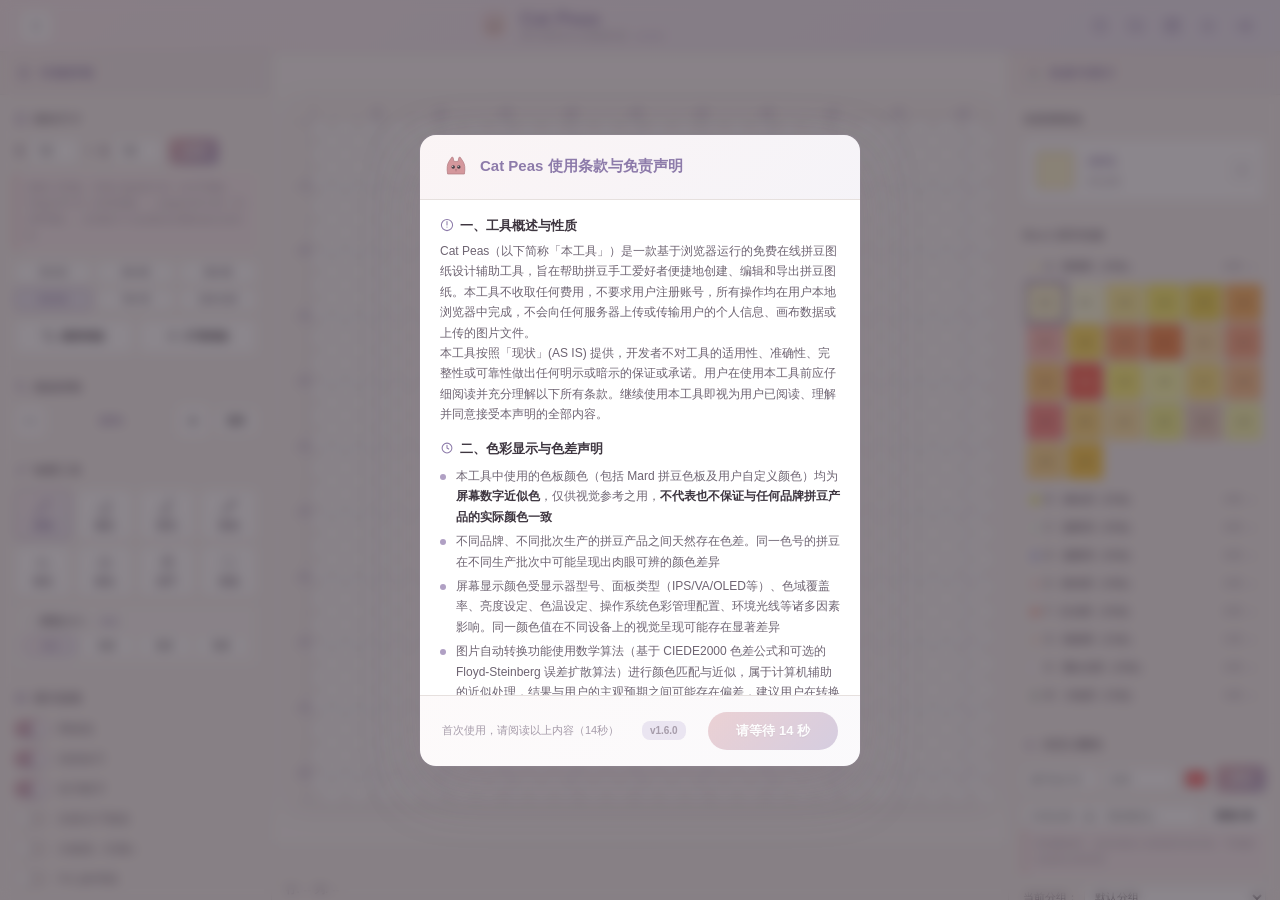
==== editor.html @ daa0eeca "Cat Peas" ====
<!DOCTYPE html>
<html lang="zh-CN">
<head>
    <meta charset="UTF-8">
    <meta name="viewport" content="width=device-width, initial-scale=1.0">
    <title>Cat Peas · 拼豆图纸生成编辑器</title>
    <link rel="icon" type="image/svg+xml" href="favicon.svg">
    <link rel="stylesheet" href="style.css">
</head>
<body>
    <header class="header">
        <a href="index.html" class="editor-home-btn" title="返回主页">
            <svg viewBox="0 0 20 20" width="16" height="16"><path d="M13 4l-6 6 6 6" stroke="currentColor" stroke-width="2" fill="none" stroke-linecap="round" stroke-linejoin="round"/></svg>
        </a>
        <div class="logo">
            <svg class="logo-cat" viewBox="0 0 40 40" width="34" height="34">
                <defs>
                    <radialGradient id="logoFace" cx="48%" cy="42%" r="50%">
                        <stop offset="0%" stop-color="#fff5f0"/>
                        <stop offset="100%" stop-color="#f0d0c8"/>
                    </radialGradient>
                    <radialGradient id="logoEar" cx="50%" cy="30%" r="60%">
                        <stop offset="0%" stop-color="#f5d0cc"/>
                        <stop offset="100%" stop-color="#d4979c"/>
                    </radialGradient>
                </defs>
                <!-- 左耳 -->
                <path d="M10 18 Q8 10 12 6 L14.5 3 Q15.5 2 16 3.5 L16.5 8 Q14 13 12 17 Z" fill="url(#logoEar)"/>
                <path d="M11.5 16 Q10 10.5 13 7.5 L14.5 5.5 Q15 5 15.2 6 L15.5 9 Q14 12.5 12.5 15.5 Z" fill="#f0a8a8" opacity="0.7"/>
                <!-- 右耳 -->
                <path d="M30 18 Q32 10 28 6 L25.5 3 Q24.5 2 24 3.5 L23.5 8 Q26 13 28 17 Z" fill="url(#logoEar)"/>
                <path d="M28.5 16 Q30 10.5 27 7.5 L25.5 5.5 Q25 5 24.8 6 L24.5 9 Q26 12.5 27.5 15.5 Z" fill="#f0a8a8" opacity="0.7"/>
                <!-- 头 -->
                <ellipse cx="20" cy="22" rx="12.5" ry="11.5" fill="url(#logoFace)" stroke="#e8c0b8" stroke-width="0.5"/>
                <!-- 左眼 -->
                <ellipse cx="16" cy="21" rx="2.2" ry="2.4" fill="#3a3040"/>
                <circle cx="15.2" cy="19.8" r="0.8" fill="#fff" opacity="0.85"/>
                <circle cx="17" cy="21.8" r="0.4" fill="#fff" opacity="0.4"/>
                <!-- 右眼 -->
                <ellipse cx="24" cy="21" rx="2.2" ry="2.4" fill="#3a3040"/>
                <circle cx="23.2" cy="19.8" r="0.8" fill="#fff" opacity="0.85"/>
                <circle cx="25" cy="21.8" r="0.4" fill="#fff" opacity="0.4"/>
                <!-- 鼻子 -->
                <ellipse cx="20" cy="24.5" rx="1.2" ry="0.8" fill="#c07078"/>
                <ellipse cx="19.7" cy="24.2" rx="0.4" ry="0.25" fill="#fff" opacity="0.35"/>
                <!-- 嘴 -->
                <path d="M18.2 25.5 Q20 27.5 21.8 25.5" stroke="#c07880" stroke-width="0.7" fill="none" stroke-linecap="round"/>
                <line x1="20" y1="24.5" x2="20" y2="25.8" stroke="#c07880" stroke-width="0.5" stroke-linecap="round"/>
                <!-- 腮红 -->
                <circle cx="13" cy="24.5" r="2.2" fill="#f0a0a0" opacity="0.3"/>
                <circle cx="27" cy="24.5" r="2.2" fill="#f0a0a0" opacity="0.3"/>
                <!-- 胡须 -->
                <line x1="11" y1="22.5" x2="5" y2="21" stroke="#d4b0b0" stroke-width="0.5" opacity="0.5" stroke-linecap="round"/>
                <line x1="11" y1="24.5" x2="5" y2="25.5" stroke="#d4b0b0" stroke-width="0.5" opacity="0.5" stroke-linecap="round"/>
                <line x1="29" y1="22.5" x2="35" y2="21" stroke="#d4b0b0" stroke-width="0.5" opacity="0.5" stroke-linecap="round"/>
                <line x1="29" y1="24.5" x2="35" y2="25.5" stroke="#d4b0b0" stroke-width="0.5" opacity="0.5" stroke-linecap="round"/>
                <!-- 小豆子装饰 -->
                <circle cx="14" cy="12" r="1.8" fill="#FFB7E7" opacity="0.8"/>
                <circle cx="20" cy="10" r="2" fill="#A0E2FB" opacity="0.8"/>
                <circle cx="26" cy="12" r="1.8" fill="#CAEB7B" opacity="0.8"/>
            </svg>
            <div class="logo-text-wrap">
                <span class="logo-text">Cat Peas</span>
                <span class="logo-sub">拼豆图纸生成编辑器 <span class="logo-version" id="logoVersion"></span></span>
            </div>
        </div>
        <div class="header-actions">
            <button class="theme-toggle-btn" id="helpBtn" title="使用说明与免责声明">
                <svg viewBox="0 0 24 24" width="18" height="18">
                    <circle cx="12" cy="12" r="9" stroke="currentColor" stroke-width="1.5" fill="none"/>
                    <path d="M9.5 9.5a2.5 2.5 0 114 2c-.5.4-1 .9-1 1.5v.5" stroke="currentColor" stroke-width="1.5" fill="none" stroke-linecap="round" stroke-linejoin="round"/>
                    <circle cx="12.5" cy="16.5" r="0.8" fill="currentColor"/>
                </svg>
            </button>
            <button class="theme-toggle-btn" id="projectLibBtn" title="项目库">
                <svg viewBox="0 0 24 24" width="18" height="18">
                    <path d="M3 5a2 2 0 012-2h4l2 2h8a2 2 0 012 2v10a2 2 0 01-2 2H5a2 2 0 01-2-2V5z" stroke="currentColor" stroke-width="1.5" fill="none" stroke-linecap="round" stroke-linejoin="round"/>
                    <path d="M9 13h6M12 10v6" stroke="currentColor" stroke-width="1.5" stroke-linecap="round"/>
                </svg>
            </button>
            <button class="theme-toggle-btn" id="assistModeBtn" title="辅助拼豆模式">
                <svg viewBox="0 0 24 24" width="18" height="18">
                    <rect x="3" y="3" width="7" height="7" rx="1" stroke="currentColor" stroke-width="1.5" fill="none"/>
                    <rect x="14" y="3" width="7" height="7" rx="1" stroke="currentColor" stroke-width="1.5" fill="none"/>
                    <rect x="3" y="14" width="7" height="7" rx="1" stroke="currentColor" stroke-width="1.5" fill="none"/>
                    <rect x="14" y="14" width="7" height="7" rx="1" stroke="currentColor" stroke-width="1.5" fill="none"/>
                    <circle cx="6.5" cy="6.5" r="2" fill="currentColor" opacity="0.4"/>
                    <path d="M17.5 5v4M15.5 7h4" stroke="currentColor" stroke-width="1.5" stroke-linecap="round"/>
                </svg>
            </button>
            <button class="theme-toggle-btn" id="themeToggleBtn" title="切换主题">
                <svg viewBox="0 0 24 24" width="18" height="18">
                    <circle cx="12" cy="12" r="4" stroke="currentColor" stroke-width="1.5" fill="none"/>
                    <path d="M12 2v2M12 20v2M4.93 4.93l1.41 1.41M17.66 17.66l1.41 1.41M2 12h2M20 12h2M4.93 19.07l1.41-1.41M17.66 6.34l1.41-1.41" stroke="currentColor" stroke-width="1.5" stroke-linecap="round"/>
                </svg>
            </button>
            <button class="theme-custom-btn" id="themeCustomBtn" title="自定义配色">
                <svg viewBox="0 0 24 24" width="18" height="18">
                    <circle cx="7" cy="12" r="3" stroke="currentColor" stroke-width="1.5" fill="none"/>
                    <circle cx="17" cy="8" r="3" stroke="currentColor" stroke-width="1.5" fill="none"/>
                    <circle cx="17" cy="16" r="3" stroke="currentColor" stroke-width="1.5" fill="none"/>
                </svg>
            </button>
            <button class="mobile-menu-btn" id="mobileMenuBtn" aria-label="菜单">
                <svg viewBox="0 0 24 24" width="22" height="22"><path d="M3 6h18M3 12h18M3 18h18" stroke="currentColor" stroke-width="2" stroke-linecap="round" fill="none"/></svg>
            </button>
        </div>
    </header>

    <main class="main-layout" id="mainLayout">
        <!-- ===== 左侧控制面板 ===== -->
        <aside class="panel panel-left" id="panelLeft">
            <div class="panel-header">
                <svg viewBox="0 0 20 20" width="16" height="16"><path d="M10 1a1 1 0 011 1v1.07A7.002 7.002 0 0117 10a7 7 0 01-6 6.93V18a1 1 0 11-2 0v-1.07A7.002 7.002 0 013 10a7 7 0 016-6.93V2a1 1 0 011-1zm0 4a5 5 0 100 10A5 5 0 0010 5z" fill="currentColor"/></svg>
                <span>功能控制</span>
                <button class="panel-close mobile-only" data-panel="left">
                    <svg viewBox="0 0 20 20" width="14" height="14"><path d="M5 5l10 10M15 5L5 15" stroke="currentColor" stroke-width="2" stroke-linecap="round" fill="none"/></svg>
                </button>
            </div>
            <div class="panel-content">
                <!-- 画布尺寸 -->
                <section class="panel-section">
                    <h3 class="section-title">
                        <svg viewBox="0 0 20 20" width="14" height="14"><path d="M3 3h4v4H3zM13 3h4v4h-4zM3 13h4v4H3zM13 13h4v4h-4z" stroke="currentColor" stroke-width="1.5" fill="none"/></svg>
                        画布尺寸
                    </h3>
                    <div class="size-inputs">
                        <div class="input-group">
                            <label>宽</label>
                            <input type="number" id="canvasWidth" value="52" min="4" max="200">
                        </div>
                        <span class="size-x">×</span>
                        <div class="input-group">
                            <label>高</label>
                            <input type="number" id="canvasHeight" value="52" min="4" max="200">
                        </div>
                        <button class="btn btn-apply" id="applySize">应用</button>
                    </div>
                    <p class="size-note">范围4~200格，常规小板选52×52（约2700颗），中版选78×78（约6000颗），大版选104×104（约10800颗）。应用新尺寸会保留在范围内的已有内容。</p>
                    <div class="size-presets">
                        <button class="btn btn-preset" data-w="32" data-h="32">32×32</button>
                        <button class="btn btn-preset" data-w="40" data-h="40">40×40</button>
                        <button class="btn btn-preset" data-w="48" data-h="48">48×48</button>
                        <button class="btn btn-preset active" data-w="52" data-h="52">52×52</button>
                        <button class="btn btn-preset" data-w="78" data-h="78">78×78</button>
                        <button class="btn btn-preset" data-w="104" data-h="104">104×104</button>
                    </div>
                    <div style="display:flex;gap:4px;margin-top:8px;">
                        <button class="btn btn-full" id="cropCanvasBtn" style="margin-top:0;">
                            <svg viewBox="0 0 20 20" width="14" height="14"><path d="M5 1v14h14M1 5h14v14" stroke="currentColor" stroke-width="1.5" fill="none" stroke-linecap="round" stroke-linejoin="round"/></svg>
                            裁剪画板
                        </button>
                        <button class="btn btn-full" id="expandCanvasBtn" style="margin-top:0;">
                            <svg viewBox="0 0 20 20" width="14" height="14"><path d="M10 2v16M2 10h16" stroke="currentColor" stroke-width="1.5" fill="none" stroke-linecap="round"/><rect x="4" y="4" width="12" height="12" rx="1" stroke="currentColor" stroke-width="1" fill="none" stroke-dasharray="2 2" opacity="0.4"/></svg>
                            扩展画板
                        </button>
                    </div>
                </section>

                <!-- 缩放控制 -->
                <section class="panel-section">
                    <h3 class="section-title">
                        <svg viewBox="0 0 20 20" width="14" height="14"><circle cx="8" cy="8" r="5" stroke="currentColor" stroke-width="1.5" fill="none"/><path d="M12 12l5 5" stroke="currentColor" stroke-width="2" stroke-linecap="round"/></svg>
                        缩放控制
                    </h3>
                    <div class="zoom-controls">
                        <button class="btn btn-icon" id="zoomOut" title="缩小">
                            <svg viewBox="0 0 20 20" width="16" height="16"><path d="M4 10h12" stroke="currentColor" stroke-width="2" stroke-linecap="round"/></svg>
                        </button>
                        <span class="zoom-value" id="zoomValue">100%</span>
                        <button class="btn btn-icon" id="zoomIn" title="放大">
                            <svg viewBox="0 0 20 20" width="16" height="16"><path d="M10 4v12M4 10h12" stroke="currentColor" stroke-width="2" stroke-linecap="round"/></svg>
                        </button>
                        <button class="btn btn-sm" id="zoomFit">适应</button>
                    </div>
                </section>

                <!-- 绘图工具 -->
                <section class="panel-section">
                    <h3 class="section-title">
                        <svg viewBox="0 0 20 20" width="14" height="14"><path d="M13.586 3.586a2 2 0 112.828 2.828l-8.486 8.486L4 16l1.1-3.928 8.486-8.486z" stroke="currentColor" stroke-width="1.5" fill="none"/></svg>
                        绘图工具
                    </h3>
                    <div class="tools-grid">
                        <button class="btn btn-tool active" data-tool="pen" title="画笔(B)">
                            <svg viewBox="0 0 24 24" width="18" height="18"><path d="M15.232 5.232l3.536 3.536m-2.036-5.036a2.5 2.5 0 113.536 3.536L6.5 21.036H3v-3.572L16.732 3.732z" stroke="currentColor" stroke-width="1.5" fill="none" stroke-linecap="round" stroke-linejoin="round"/></svg>
                            <span>画笔</span>
                        </button>
                        <button class="btn btn-tool" data-tool="eraser" title="橡皮(E)">
                            <svg viewBox="0 0 24 24" width="18" height="18"><path d="M19 20H8.5l-4.21-4.3a1 1 0 010-1.41L15 3.5a1 1 0 011.41 0L21.5 8.59a1 1 0 010 1.41L13 18.5" stroke="currentColor" stroke-width="1.5" fill="none" stroke-linecap="round" stroke-linejoin="round"/><line x1="5" y1="21" x2="19" y2="21" stroke="currentColor" stroke-width="1.5" stroke-linecap="round"/></svg>
                            <span>橡皮</span>
                        </button>
                        <button class="btn btn-tool" data-tool="picker" title="吸取画板上的拼豆颜色(I)">
                            <svg viewBox="0 0 24 24" width="18" height="18"><path d="M7 21l-4-4 8.5-8.5 4 4L7 21zm0 0h14M17.5 6.5l-4-4 2-2 4 4-2 2z" stroke="currentColor" stroke-width="1.5" fill="none" stroke-linecap="round" stroke-linejoin="round"/></svg>
                            <span>吸色</span>
                        </button>
                        <button class="btn btn-tool" data-tool="bgpicker" title="吸取底图（参考图片）的颜色，自动匹配最近色板色">
                            <svg viewBox="0 0 24 24" width="18" height="18"><path d="M7 21l-4-4 8.5-8.5 4 4L7 21z" stroke="currentColor" stroke-width="1.5" fill="none" stroke-linecap="round" stroke-linejoin="round"/><circle cx="18" cy="6" r="4" stroke="currentColor" stroke-width="1.5" fill="none"/></svg>
                            <span>吸底</span>
                        </button>
                        <button class="btn btn-tool" data-tool="bucket" title="油漆桶：填充连通的同色区域(F)">
                            <svg viewBox="0 0 24 24" width="18" height="18"><path d="M5 16l4-10 8 8-4 2-8 0z" stroke="currentColor" stroke-width="1.5" fill="none" stroke-linecap="round" stroke-linejoin="round"/><path d="M19 18c1.5 0 2-1 2-2s-2-3-2-3-2 2-2 3 .5 2 2 2z" fill="currentColor" opacity="0.3" stroke="currentColor" stroke-width="1"/></svg>
                            <span>填充</span>
                        </button>
                        <button class="btn btn-tool" data-tool="fill" title="一键换色：点击画布上某颜色，将其全部替换为当前选中色(G)">
                            <svg viewBox="0 0 24 24" width="18" height="18"><path d="M12 3v18M3 12c0-3 4-6 9-6s9 3 9 6-4 6-9 6-9-3-9-6z" stroke="currentColor" stroke-width="1.5" fill="none" stroke-linecap="round"/></svg>
                            <span>换色</span>
                        </button>
                        <button class="btn btn-tool" data-tool="hand" title="抓手工具：拖拽画布移动观察(H)">
                            <svg viewBox="0 0 24 24" width="18" height="18"><path d="M18 11V6.5a1.5 1.5 0 00-3 0V11M15 11V4.5a1.5 1.5 0 00-3 0V11M12 11V5.5a1.5 1.5 0 00-3 0v7.8M9 12.5V9.5a1.5 1.5 0 00-3 0v5a7 7 0 0014 0v-4a1.5 1.5 0 00-3 0" stroke="currentColor" stroke-width="1.5" fill="none" stroke-linecap="round" stroke-linejoin="round"/></svg>
                            <span>抓手</span>
                        </button>
                        <button class="btn btn-tool" data-tool="select" title="框选工具：拖拽选区，可移动/复制/删除(M)">
                            <svg viewBox="0 0 24 24" width="18" height="18"><rect x="4" y="4" width="16" height="16" rx="1" stroke="currentColor" stroke-width="1.5" fill="none" stroke-dasharray="3 2"/><path d="M9 9h6v6H9z" stroke="currentColor" stroke-width="1" fill="currentColor" opacity="0.15"/></svg>
                            <span>框选</span>
                        </button>
                    </div>
                    <div id="fillHint" class="fill-hint" style="display:none;">
                        点击画布上某个颜色，将其全部替换为当前选中色
                    </div>
                    <div id="bucketHint" class="fill-hint" style="display:none;">
                        点击画布上某格子，将与其颜色相同的连通区域填充为当前选中色
                    </div>
                    <div class="brush-size-row" id="brushSizeRow">
                        <label class="brush-size-label">
                            <svg viewBox="0 0 16 16" width="12" height="12"><circle cx="8" cy="8" r="3" stroke="currentColor" stroke-width="1.3" fill="currentColor" opacity="0.2"/></svg>
                            画笔大小：<strong id="brushSizeVal">1x1</strong>
                        </label>
                        <div class="brush-size-btns">
                            <button class="btn btn-sm brush-sz active" data-size="1">1x1</button>
                            <button class="btn btn-sm brush-sz" data-size="2">2x2</button>
                            <button class="btn btn-sm brush-sz" data-size="3">3x3</button>
                            <button class="btn btn-sm brush-sz" data-size="5">5x5</button>
                        </div>
                    </div>
                </section>

                <!-- 显示选项 -->
                <section class="panel-section">
                    <h3 class="section-title">
                        <svg viewBox="0 0 20 20" width="14" height="14"><path d="M10 4C4 4 1 10 1 10s3 6 9 6 9-6 9-6-3-6-9-6z" stroke="currentColor" stroke-width="1.5" fill="none"/><circle cx="10" cy="10" r="3" stroke="currentColor" stroke-width="1.5" fill="none"/></svg>
                        显示选项
                    </h3>
                    <div class="toggle-list">
                        <label class="toggle-item">
                            <input type="checkbox" id="toggleGrid" checked>
                            <span class="toggle-slider"></span>
                            <span>网格线</span>
                        </label>
                        <label class="toggle-item">
                            <input type="checkbox" id="toggleRuler" checked>
                            <span class="toggle-slider"></span>
                            <span>坐标标尺</span>
                        </label>
                        <label class="toggle-item">
                            <input type="checkbox" id="toggleNumbers" checked>
                            <span class="toggle-slider"></span>
                            <span>色号数字</span>
                        </label>
                        <label class="toggle-item">
                            <input type="checkbox" id="toggleBead">
                            <span class="toggle-slider"></span>
                            <span>仿真豆子预览</span>
                        </label>
                        <label class="toggle-item">
                            <input type="checkbox" id="toggleSplitLine">
                            <span class="toggle-slider"></span>
                            <span>分板线（52格）</span>
                        </label>
                        <label class="toggle-item">
                            <input type="checkbox" id="toggleCenterLine">
                            <span class="toggle-slider"></span>
                            <span>中心参考线</span>
                        </label>
                    </div>
                </section>

                <!-- 图层管理 -->
                <section class="panel-section">
                    <h3 class="section-title">
                        <svg viewBox="0 0 20 20" width="14" height="14"><path d="M2 14l8 4 8-4M2 10l8 4 8-4M10 2l8 4-8 4-8-4z" stroke="currentColor" stroke-width="1.3" fill="none" stroke-linecap="round" stroke-linejoin="round"/></svg>
                        图层
                    </h3>
                    <div class="layer-list" id="layerList">
                        <!-- JS 动态生成 -->
                    </div>
                    <div class="layer-actions">
                        <button class="btn btn-sm" id="addLayerBtn" title="添加新图层">
                            <svg viewBox="0 0 16 16" width="10" height="10"><path d="M8 2v12M2 8h12" stroke="currentColor" stroke-width="1.8" stroke-linecap="round"/></svg>
                            添加图层
                        </button>
                        <button class="btn btn-sm" id="mergeLayersBtn">
                            <svg viewBox="0 0 16 16" width="10" height="10"><path d="M3 12l5-4 5 4M3 8l5-4 5 4" stroke="currentColor" stroke-width="1.5" fill="none" stroke-linecap="round" stroke-linejoin="round"/></svg>
                            合并全部
                        </button>
                        <button class="btn btn-sm" id="mergeDownBtn" title="将当前图层向下合并">
                            <svg viewBox="0 0 16 16" width="10" height="10"><path d="M8 2v8M5 7l3 3 3-3M3 13h10" stroke="currentColor" stroke-width="1.5" fill="none" stroke-linecap="round" stroke-linejoin="round"/></svg>
                            向下合并
                        </button>
                        <button class="btn btn-sm" id="deleteLayerBtn" title="删除当前图层">
                            <svg viewBox="0 0 16 16" width="10" height="10"><path d="M5 3V2.5a.5.5 0 01.5-.5h5a.5.5 0 01.5.5V3M2 3h12M4 3v9.5a1.5 1.5 0 001.5 1.5h5a1.5 1.5 0 001.5-1.5V3" stroke="currentColor" stroke-width="1.3" fill="none" stroke-linecap="round" stroke-linejoin="round"/></svg>
                            删除图层
                        </button>
                    </div>
                    <div class="layer-export-row" style="margin-top:6px;">
                        <button class="btn btn-sm btn-export btn-full" id="exportCurrentLayerBtn" style="margin-top:0;">
                            <svg viewBox="0 0 16 16" width="10" height="10"><path d="M8 2v8M5 7l3 3 3-3M2 12v1.5a.5.5 0 00.5.5h11a.5.5 0 00.5-.5V12" stroke="currentColor" stroke-width="1.3" fill="none" stroke-linecap="round" stroke-linejoin="round"/></svg>
                            仅导出当前图层
                        </button>
                    </div>
                </section>

                <!-- 图案变换 -->
                <section class="panel-section">
                    <h3 class="section-title">
                        <svg viewBox="0 0 20 20" width="14" height="14"><path d="M4 4l12 12M16 4L4 16" stroke="currentColor" stroke-width="1.5" stroke-linecap="round"/></svg>
                        图案变换
                    </h3>
                    <div class="transform-grid">
                        <button class="btn btn-action" id="flipH">
                            <svg viewBox="0 0 24 24" width="16" height="16"><path d="M7 16V4l-5 6 5 6zm10-12v12l5-6-5-6zM12 2v20" stroke="currentColor" stroke-width="1.5" fill="none" stroke-linecap="round" stroke-linejoin="round"/></svg>
                            水平镜像
                        </button>
                        <button class="btn btn-action" id="flipV">
                            <svg viewBox="0 0 24 24" width="16" height="16"><path d="M16 7H4l6-5 6 5zM4 17h12l-6 5-6-5zM2 12h20" stroke="currentColor" stroke-width="1.5" fill="none" stroke-linecap="round" stroke-linejoin="round"/></svg>
                            垂直镜像
                        </button>
                        <button class="btn btn-action" id="rotate90">
                            <svg viewBox="0 0 24 24" width="16" height="16"><path d="M4 12a8 8 0 0114-5.3V3M18 6.7V3h-3.3" stroke="currentColor" stroke-width="1.8" fill="none" stroke-linecap="round" stroke-linejoin="round"/><path d="M20 12a8 8 0 01-14 5.3" stroke="currentColor" stroke-width="1.8" fill="none" stroke-linecap="round"/></svg>
                            旋转90°
                        </button>
                    </div>
                    <div class="symmetry-row" style="margin-top:10px;">
                        <label class="brush-size-label">
                            <svg viewBox="0 0 16 16" width="12" height="12"><path d="M8 1v14M1 8h14" stroke="currentColor" stroke-width="1" stroke-dasharray="2 2" opacity="0.5"/><path d="M4 4l8 8M12 4l-8 8" stroke="currentColor" stroke-width="0.8" stroke-dasharray="2 2" opacity="0.3"/></svg>
                            对称绘制模式
                        </label>
                        <div class="brush-size-btns" style="margin-top:4px;">
                            <button class="btn btn-sm sym-btn active" data-sym="none">关闭</button>
                            <button class="btn btn-sm sym-btn" data-sym="h">水平对称</button>
                            <button class="btn btn-sm sym-btn" data-sym="v">垂直对称</button>
                            <button class="btn btn-sm sym-btn" data-sym="hv">四向对称</button>
                        </div>
                    </div>
                    <div style="margin-top:8px;">
                        <label class="brush-size-label">
                            <svg viewBox="0 0 16 16" width="12" height="12"><path d="M8 2v12M2 8h12M8 2l-2 2M8 2l2 2M8 14l-2-2M8 14l2-2M2 8l2-2M2 8l2 2M14 8l-2-2M14 8l-2 2" stroke="currentColor" stroke-width="1" fill="none" stroke-linecap="round" stroke-linejoin="round"/></svg>
                            整体偏移
                        </label>
                        <div class="shift-btns" style="display:grid;grid-template-columns:1fr 1fr 1fr;gap:3px;width:120px;margin:4px auto 0;">
                            <span></span>
                            <button class="btn btn-sm" id="shiftUp" title="上移1格" style="padding:4px;">
                                <svg viewBox="0 0 12 12" width="10" height="10"><path d="M6 2v8M3 5l3-3 3 3" stroke="currentColor" stroke-width="1.5" fill="none" stroke-linecap="round" stroke-linejoin="round"/></svg>
                            </button>
                            <span></span>
                            <button class="btn btn-sm" id="shiftLeft" title="左移1格" style="padding:4px;">
                                <svg viewBox="0 0 12 12" width="10" height="10"><path d="M2 6h8M5 3L2 6l3 3" stroke="currentColor" stroke-width="1.5" fill="none" stroke-linecap="round" stroke-linejoin="round"/></svg>
                            </button>
                            <span></span>
                            <button class="btn btn-sm" id="shiftRight" title="右移1格" style="padding:4px;">
                                <svg viewBox="0 0 12 12" width="10" height="10"><path d="M10 6H2M7 3l3 3-3 3" stroke="currentColor" stroke-width="1.5" fill="none" stroke-linecap="round" stroke-linejoin="round"/></svg>
                            </button>
                            <span></span>
                            <button class="btn btn-sm" id="shiftDown" title="下移1格" style="padding:4px;">
                                <svg viewBox="0 0 12 12" width="10" height="10"><path d="M6 10V2M3 7l3 3 3-3" stroke="currentColor" stroke-width="1.5" fill="none" stroke-linecap="round" stroke-linejoin="round"/></svg>
                            </button>
                            <span></span>
                        </div>
                    </div>
                </section>

                <!-- 撤销重做 -->
                <section class="panel-section">
                    <h3 class="section-title">
                        <svg viewBox="0 0 20 20" width="14" height="14"><path d="M3 7l4-4v3h6a5 5 0 010 10H9" stroke="currentColor" stroke-width="1.5" fill="none" stroke-linecap="round" stroke-linejoin="round"/></svg>
                        操作历史
                    </h3>
                    <div class="history-controls">
                        <button class="btn btn-action" id="undoBtn">
                            <svg viewBox="0 0 20 20" width="14" height="14"><path d="M3 7l4-4M3 7l4 4M3 7h10a4 4 0 010 8H9" stroke="currentColor" stroke-width="1.5" fill="none" stroke-linecap="round" stroke-linejoin="round"/></svg>
                            撤销
                        </button>
                        <button class="btn btn-action" id="redoBtn">
                            <svg viewBox="0 0 20 20" width="14" height="14"><path d="M17 7l-4-4M17 7l-4 4M17 7H7a4 4 0 000 8h4" stroke="currentColor" stroke-width="1.5" fill="none" stroke-linecap="round" stroke-linejoin="round"/></svg>
                            重做
                        </button>
                    </div>
                    <button class="btn btn-full btn-remove" id="clearCanvasBtn" style="margin-top:6px;">
                        <svg viewBox="0 0 20 20" width="14" height="14"><path d="M6 4V3a1 1 0 011-1h6a1 1 0 011 1v1M3 4h14M5 4v12a2 2 0 002 2h6a2 2 0 002-2V4M8 8v6M12 8v6" stroke="currentColor" stroke-width="1.3" fill="none" stroke-linecap="round" stroke-linejoin="round"/></svg>
                        清空画布
                    </button>
                    <span class="history-info" id="historyInfo">0 / 50</span>
                </section>

                <!-- 图片导入 -->
                <section class="panel-section">
                    <h3 class="section-title">
                        <svg viewBox="0 0 20 20" width="14" height="14"><rect x="2" y="2" width="16" height="16" rx="2" stroke="currentColor" stroke-width="1.5" fill="none"/><circle cx="7" cy="7" r="2" fill="currentColor"/><path d="M2 14l4-4 3 3 4-4 5 5v2a2 2 0 01-2 2H4a2 2 0 01-2-2v-2z" fill="currentColor" opacity="0.3"/></svg>
                        图片导入
                    </h3>
                    <input type="file" id="imageInput" accept="image/*" style="display:none">
                    <button class="btn btn-full" id="uploadBtn">
                        <svg viewBox="0 0 20 20" width="14" height="14"><path d="M10 3v10M6 7l4-4 4 4M3 14v2a1 1 0 001 1h12a1 1 0 001-1v-2" stroke="currentColor" stroke-width="1.5" fill="none" stroke-linecap="round" stroke-linejoin="round"/></svg>
                        上传参考底图
                    </button>
                    <div id="imageControls" style="display:none;">
                        <label class="slider-label">底图透明度：<span id="opacityVal">50%</span></label>
                        <input type="range" id="opacitySlider" min="0" max="100" value="50" class="slider">
                        <label class="slider-label">色块透明度：<span id="cellOpacityVal">100%</span></label>
                        <input type="range" id="cellOpacitySlider" min="0" max="100" value="100" class="slider">
                        <p class="size-note">降低色块透明度可透视底图，方便比对颜色差异。</p>
                        <label class="toggle-item" style="margin-top:10px;">
                            <input type="checkbox" id="toggleBgFilter">
                            <span class="toggle-slider"></span>
                            <span>屏蔽背景色</span>
                        </label>
                        <div id="bgFilterControls" style="display:none; margin-top:6px;">
                            <label class="slider-label">容差值：<span id="bgToleranceVal">30</span></label>
                            <input type="range" id="bgToleranceSlider" min="5" max="100" value="30" class="slider">
                            <p class="size-note">自动检测图片四角颜色作为背景色，容差越大屏蔽范围越广。纯色背景效果最佳。</p>
                        </div>
                        <div class="max-colors-row">
                            <label>最大用色数：</label>
                            <input type="number" id="maxColors" value="24" min="2" max="64">
                        </div>
                        <button class="btn btn-full btn-accent" id="convertBtn">
                            <svg viewBox="0 0 20 20" width="14" height="14"><path d="M13 2L3 14h5l-1 6 10-12h-5l1-6z" stroke="currentColor" stroke-width="1.5" fill="none" stroke-linecap="round" stroke-linejoin="round"/></svg>
                            一键转换为拼豆图纸
                        </button>
                        <button class="btn btn-full btn-export" id="recognizeBtn">
                            <svg viewBox="0 0 20 20" width="14" height="14">
                                <rect x="2" y="2" width="6" height="6" rx="1" stroke="currentColor" stroke-width="1.3" fill="none"/>
                                <rect x="12" y="2" width="6" height="6" rx="1" stroke="currentColor" stroke-width="1.3" fill="none"/>
                                <rect x="2" y="12" width="6" height="6" rx="1" stroke="currentColor" stroke-width="1.3" fill="none"/>
                                <rect x="12" y="12" width="6" height="6" rx="1" stroke="currentColor" stroke-width="1.3" fill="none"/>
                                <path d="M8 5h4M5 8v4M15 8v4M8 15h4" stroke="currentColor" stroke-width="1" stroke-linecap="round" opacity="0.4"/>
                            </svg>
                            识别色块图（保持格数）
                        </button>
                        <p class="size-note" id="recognizeHint" style="display:none;">
                            已根据图片像素检测到格子数为 <strong id="detectedSize">-</strong>，不改变画布尺寸，仅标注色号。如需同步修改画布尺寸请勾选下方选项。
                        </p>
                        <label class="toggle-item" id="recognizeResizeToggle" style="display:none;margin-top:6px;">
                            <input type="checkbox" id="recognizeResize">
                            <span class="toggle-slider"></span>
                            <span>自动调整画布到检测尺寸</span>
                        </label>
                        <button class="btn btn-full btn-accent" id="gridAlignBtn" style="display:none;margin-top:8px;">
                            <svg viewBox="0 0 20 20" width="14" height="14">
                                <rect x="2" y="2" width="16" height="16" rx="1" stroke="currentColor" stroke-width="1.3" fill="none"/>
                                <path d="M2 7h16M2 12h16M7 2v16M12 2v16" stroke="currentColor" stroke-width="0.8" opacity="0.4"/>
                                <path d="M10 6v8M6 10h8" stroke="currentColor" stroke-width="1.3" stroke-linecap="round"/>
                            </svg>
                            网格对齐调整（对照图纸填色）
                        </button>
                        <div id="bgMoveControls" style="display:none;margin-top:8px;">
                            <label class="brush-size-label">
                                <svg viewBox="0 0 16 16" width="12" height="12"><path d="M8 2v12M2 8h12M8 2l-2 2M8 2l2 2M8 14l-2-2M8 14l2-2M2 8l2-2M2 8l2 2M14 8l-2-2M14 8l-2 2" stroke="currentColor" stroke-width="1" fill="none" stroke-linecap="round" stroke-linejoin="round"/></svg>
                                底图位置微调
                            </label>
                            <div style="display:flex;gap:8px;align-items:center;margin-top:4px;">
                                <div class="shift-btns" style="display:grid;grid-template-columns:1fr 1fr 1fr;gap:3px;width:100px;">
                                    <span></span>
                                    <button class="btn btn-sm" id="bgMoveUp" title="上移" style="padding:4px;">↑</button>
                                    <span></span>
                                    <button class="btn btn-sm" id="bgMoveLeft" title="左移" style="padding:4px;">←</button>
                                    <button class="btn btn-sm" id="bgMoveReset" title="重置" style="padding:4px;font-size:8px;">●</button>
                                    <button class="btn btn-sm" id="bgMoveRight" title="右移" style="padding:4px;">→</button>
                                    <span></span>
                                    <button class="btn btn-sm" id="bgMoveDown" title="下移" style="padding:4px;">↓</button>
                                    <span></span>
                                </div>
                                <div style="display:flex;flex-direction:column;gap:2px;">
                                    <label style="font-size:10px;color:var(--text-muted);">步长：</label>
                                    <select id="bgMoveStep" class="custom-input" style="padding:3px 4px;font-size:10px;width:60px;">
                                        <option value="0.5">0.5px</option>
                                        <option value="1">1px</option>
                                        <option value="5" selected>5px</option>
                                        <option value="10">10px</option>
                                        <option value="20">20px</option>
                                    </select>
                                </div>
                            </div>
                        </div>
                        <button class="btn btn-full btn-remove" id="removeImage">
                            <svg viewBox="0 0 20 20" width="14" height="14"><path d="M6 4V3a1 1 0 011-1h6a1 1 0 011 1v1M3 4h14M5 4v12a2 2 0 002 2h6a2 2 0 002-2V4M8 8v6M12 8v6" stroke="currentColor" stroke-width="1.3" fill="none" stroke-linecap="round" stroke-linejoin="round"/></svg>
                            移除参考图
                        </button>
                    </div>
                </section>

                <!-- 导出 -->
                <section class="panel-section">
                    <h3 class="section-title">
                        <svg viewBox="0 0 20 20" width="14" height="14"><path d="M10 13V3M6 9l4 4 4-4M3 14v2a1 1 0 001 1h12a1 1 0 001-1v-2" stroke="currentColor" stroke-width="1.5" fill="none" stroke-linecap="round" stroke-linejoin="round"/></svg>
                        图纸导出
                    </h3>
                    <button class="btn btn-full btn-export" id="exportPNG">
                        <svg viewBox="0 0 20 20" width="14" height="14"><rect x="2" y="2" width="16" height="16" rx="2" stroke="currentColor" stroke-width="1.3" fill="none"/><path d="M6 14l3-4 2 2 3-4 4 6H2z" fill="currentColor" opacity="0.25"/></svg>
                        导出色块图纸 PNG
                    </button>
                    <button class="btn btn-full btn-export" id="exportBeadPNG">
                        <svg viewBox="0 0 20 20" width="14" height="14"><circle cx="10" cy="10" r="7" stroke="currentColor" stroke-width="1.3" fill="none"/><circle cx="10" cy="10" r="2" fill="currentColor" opacity="0.3"/></svg>
                        导出仿真豆子 PNG
                    </button>
                    <button class="btn btn-full btn-export" id="exportSplitPNG">
                        <svg viewBox="0 0 20 20" width="14" height="14"><path d="M2 2h7v7H2zM11 2h7v7h-7zM2 11h7v7H2zM11 11h7v7h-7z" stroke="currentColor" stroke-width="1.3" fill="none"/><path d="M10 1v18M1 10h18" stroke="currentColor" stroke-width="1" stroke-dasharray="2 2" opacity="0.5"/></svg>
                        导出分板切割图纸
                    </button>
                </section>
                <!-- 导入图纸图片 -->
                <section class="panel-section">
                    <h3 class="section-title">
                        <svg viewBox="0 0 20 20" width="14" height="14"><path d="M10 3v10M6 7l4-4 4 4M3 14v2a1 1 0 001 1h12a1 1 0 001-1v-2" stroke="currentColor" stroke-width="1.5" fill="none" stroke-linecap="round" stroke-linejoin="round"/></svg>
                        导入图纸图片
                    </h3>
                    <p class="size-note">上传由 Cat Peas 导出的 PNG 图纸，自动还原画布数据。</p>
                    <input type="file" id="importSheetInput" accept="image/png" style="display:none">
                    <button class="btn btn-full btn-accent" id="importSheetBtn">
                        <svg viewBox="0 0 20 20" width="14" height="14"><path d="M10 3v10M6 7l4-4 4 4M3 14v2a1 1 0 001 1h12a1 1 0 001-1v-2" stroke="currentColor" stroke-width="1.5" fill="none" stroke-linecap="round" stroke-linejoin="round"/></svg>
                        选择图纸图片还原数据
                    </button>
                </section>
                <!-- 保存到项目库 -->
                <section class="panel-section">
                    <h3 class="section-title">
                        <svg viewBox="0 0 20 20" width="14" height="14"><path d="M3 5a2 2 0 012-2h4l2 2h6a2 2 0 012 2v8a2 2 0 01-2 2H5a2 2 0 01-2-2V5z" stroke="currentColor" stroke-width="1.3" fill="none"/></svg>
                        项目库
                    </h3>
                    <div class="project-save-form">
                        <input type="text" id="projectName" placeholder="项目名称（如：小猫图案）" maxlength="30" class="custom-input" style="flex:1;">
                    </div>
                    <div class="project-save-form" style="margin-top:6px;">
                        <select id="projectCategory" class="custom-input" style="flex:1;padding:5px 6px;">
                            <option value="default">默认分类</option>
                        </select>
                        <button class="btn btn-sm" id="addProjectCategory">新建</button>
                        <button class="btn btn-sm" id="manageCategoryBtn" title="管理分类">管理</button>
                    </div>
                    <button class="btn btn-full btn-apply" id="saveToProject" style="margin-top:8px;">
                        <svg viewBox="0 0 20 20" width="14" height="14"><path d="M5 3h10a2 2 0 012 2v10a2 2 0 01-2 2H5a2 2 0 01-2-2V5a2 2 0 012-2z" stroke="currentColor" stroke-width="1.3" fill="none"/><path d="M7 3v5h6V3M7 14h6" stroke="currentColor" stroke-width="1.3" stroke-linecap="round"/></svg>
                        保存到项目库
                    </button>
                    <button class="btn btn-full btn-export" id="exportProjectJSON" style="margin-top:4px;">
                        <svg viewBox="0 0 20 20" width="14" height="14"><path d="M10 13V3M6 9l4 4 4-4M3 14v2a1 1 0 001 1h12a1 1 0 001-1v-2" stroke="currentColor" stroke-width="1.3" fill="none" stroke-linecap="round" stroke-linejoin="round"/></svg>
                        导出项目 JSON
                    </button>
                    <button class="btn btn-full" id="importProjectJSON" style="margin-top:4px;">
                        <svg viewBox="0 0 20 20" width="14" height="14"><path d="M10 3v10M6 7l4-4 4 4M3 14v2a1 1 0 001 1h12a1 1 0 001-1v-2" stroke="currentColor" stroke-width="1.3" fill="none" stroke-linecap="round" stroke-linejoin="round"/></svg>
                        导入项目 JSON
                    </button>
                    <input type="file" id="projectFileInput" accept=".json" style="display:none">
                </section>
            </div>
        </aside>

        <!-- ===== 中间预览区 ===== -->
        <div class="canvas-area" id="canvasArea">
            <div class="canvas-wrapper" id="canvasWrapper">
                <div class="canvas-scroller" id="canvasScroller">
                    <div class="canvas-container" id="canvasContainer">
                        <div class="ruler-corner" id="rulerCorner"></div>
                        <canvas id="rulerTop" class="ruler ruler-top"></canvas>
                        <canvas id="rulerLeft" class="ruler ruler-left"></canvas>
                        <div class="canvas-layers" id="canvasLayers">
                            <canvas id="bgCanvas" class="canvas-layer"></canvas>
                            <canvas id="mainCanvas" class="canvas-layer"></canvas>
                        </div>
                    </div>
                </div>
            </div>
            <!-- 选区浮动工具栏 -->
            <div class="selection-toolbar" id="selectionToolbar">
                <button class="sel-btn" id="selMoveMode" title="移动选区内容">
                    <svg viewBox="0 0 20 20" width="14" height="14"><path d="M10 2v16M2 10h16M10 2l-3 3M10 2l3 3M10 18l-3-3M10 18l3-3M2 10l3-3M2 10l3 3M18 10l-3-3M18 10l-3 3" stroke="currentColor" stroke-width="1.3" fill="none" stroke-linecap="round" stroke-linejoin="round"/></svg>
                    <span>移动</span>
                </button>
                <button class="sel-btn" id="selCopy" title="复制选区 (Ctrl+C)">
                    <svg viewBox="0 0 20 20" width="14" height="14"><rect x="6" y="6" width="10" height="10" rx="1.5" stroke="currentColor" stroke-width="1.3" fill="none"/><path d="M14 6V4.5A1.5 1.5 0 0012.5 3h-8A1.5 1.5 0 003 4.5v8A1.5 1.5 0 004.5 14H6" stroke="currentColor" stroke-width="1.3" fill="none"/></svg>
                    <span>复制</span>
                </button>
                <button class="sel-btn" id="selPaste" title="粘贴 (Ctrl+V)">
                    <svg viewBox="0 0 20 20" width="14" height="14"><rect x="4" y="5" width="12" height="12" rx="1.5" stroke="currentColor" stroke-width="1.3" fill="none"/><path d="M7 5V3.5A1.5 1.5 0 018.5 2h3A1.5 1.5 0 0113 3.5V5" stroke="currentColor" stroke-width="1.3" fill="none"/><path d="M7 11h6M7 14h4" stroke="currentColor" stroke-width="1" stroke-linecap="round" opacity="0.4"/></svg>
                    <span>粘贴</span>
                </button>
                <button class="sel-btn" id="selDelete" title="删除选区 (Delete)">
                    <svg viewBox="0 0 20 20" width="14" height="14"><path d="M6 4V3a1 1 0 011-1h6a1 1 0 011 1v1M3 4h14M5 4v12a2 2 0 002 2h6a2 2 0 002-2V4" stroke="currentColor" stroke-width="1.3" fill="none" stroke-linecap="round" stroke-linejoin="round"/></svg>
                    <span>删除</span>
                </button>
                <span class="sel-divider"></span>
                <button class="sel-btn" id="selFlipH" title="水平镜像选区">
                    <svg viewBox="0 0 20 20" width="14" height="14"><path d="M5 14V6l-3 4 3 4zm10-8v8l3-4-3-4zM10 3v14" stroke="currentColor" stroke-width="1.3" fill="none" stroke-linecap="round" stroke-linejoin="round"/></svg>
                    <span>水平镜像</span>
                </button>
                <button class="sel-btn" id="selFlipV" title="垂直镜像选区">
                    <svg viewBox="0 0 20 20" width="14" height="14"><path d="M14 5H6l4-3 4 3zM6 15h8l-4 3-4-3zM3 10h14" stroke="currentColor" stroke-width="1.3" fill="none" stroke-linecap="round" stroke-linejoin="round"/></svg>
                    <span>垂直镜像</span>
                </button>
                <button class="sel-btn" id="selConfirm" title="确认放置，完成移动" style="background:linear-gradient(135deg,var(--pink-lighter),var(--iris-lighter));border-color:var(--iris);">
                    <svg viewBox="0 0 20 20" width="14" height="14"><path d="M4 10l4 4 8-8" stroke="currentColor" stroke-width="2" fill="none" stroke-linecap="round" stroke-linejoin="round"/></svg>
                    <span>确认放置</span>
                </button>
                <span class="sel-divider"></span>
                <button class="sel-btn sel-btn-cancel" id="selCancel" title="取消选区 (Esc)">
                    <svg viewBox="0 0 20 20" width="14" height="14"><path d="M5 5l10 10M15 5L5 15" stroke="currentColor" stroke-width="1.5" stroke-linecap="round" fill="none"/></svg>
                    <span>取消</span>
                </button>
                <div class="sel-info" id="selInfo"></div>
            </div>
            <!-- 缩略图小地图 -->
            <div class="minimap" id="minimap">
                <canvas id="minimapCanvas"></canvas>
                <div class="minimap-viewport" id="minimapViewport"></div>
            </div>
            <div class="color-legend" id="colorLegend"></div>
            <div class="coord-status-bar" id="coordStatusBar">
                <span class="coord-pos" id="coordPos">行: -- 列: --</span>
                <span class="coord-color" id="coordColor"></span>
            </div>
            <!-- 移动端底部功能控制抽屉 -->
            <div class="mobile-control-drawer" id="mobileControlDrawer">
                <div class="mobile-drawer-handle mobile-control-handle" id="mobileControlHandle">
                    <div class="drawer-handle-bar"></div>
                    <div class="drawer-handle-info">
                        <svg viewBox="0 0 20 20" width="14" height="14"><path d="M10 1a1 1 0 011 1v1.07A7.002 7.002 0 0117 10a7 7 0 01-6 6.93V18a1 1 0 11-2 0v-1.07A7.002 7.002 0 013 10a7 7 0 016-6.93V2a1 1 0 011-1zm0 4a5 5 0 100 10A5 5 0 0010 5z" fill="currentColor"/></svg>
                        <span class="drawer-control-text" id="drawerControlText">功能控制</span>
                    </div>
                    <span class="drawer-handle-hint" id="drawerControlHint">图层·变换·导出</span>
                    <svg class="drawer-arrow" viewBox="0 0 20 20" width="14" height="14"><path d="M5 12l5-5 5 5" stroke="currentColor" stroke-width="2" fill="none" stroke-linecap="round" stroke-linejoin="round"/></svg>
                </div>
                <div class="mobile-control-body" id="mobileControlBody">
                    <!-- JS 动态填充左侧面板内容 -->
                </div>
            </div>
            <!-- 移动端底部色板抽屉 -->
            <div class="mobile-palette-drawer" id="mobilePaletteDrawer">
                <div class="mobile-drawer-handle" id="mobileDrawerHandle">
                    <div class="drawer-handle-bar"></div>
                    <div class="drawer-handle-info">
                        <div class="drawer-current-color" id="drawerCurrentColor"></div>
                        <span class="drawer-current-text" id="drawerCurrentText">M01 奶油黄</span>
                    </div>
                    <span class="drawer-handle-hint">色板与统计</span>
                    <svg class="drawer-arrow" viewBox="0 0 20 20" width="14" height="14"><path d="M5 12l5-5 5 5" stroke="currentColor" stroke-width="2" fill="none" stroke-linecap="round" stroke-linejoin="round"/></svg>
                </div>
                <div class="mobile-drawer-body" id="mobileDrawerBody">
                    <!-- 这里会由 JS 动态填充右侧面板的内容 -->
                </div>
            </div>
            <!-- 移动端底部工具栏 -->
            <div class="mobile-toolbar" id="mobileToolbar">
                <div class="mob-current-color" id="mobCurrentColor" title="当前画笔色"></div>
                <button class="mob-tool active" data-tool="pen" title="画笔">
                    <svg viewBox="0 0 24 24" width="20" height="20"><path d="M15.232 5.232l3.536 3.536m-2.036-5.036a2.5 2.5 0 113.536 3.536L6.5 21.036H3v-3.572L16.732 3.732z" stroke="currentColor" stroke-width="1.5" fill="none"/></svg>
                </button>
                <button class="mob-tool" data-tool="eraser" title="橡皮">
                    <svg viewBox="0 0 24 24" width="20" height="20"><path d="M19 20H8.5l-4.21-4.3a1 1 0 010-1.41L15 3.5a1 1 0 011.41 0L21.5 8.59a1 1 0 010 1.41L13 18.5" stroke="currentColor" stroke-width="1.5" fill="none"/></svg>
                </button>
                <button class="mob-tool" data-tool="picker" title="吸色">
                    <svg viewBox="0 0 24 24" width="20" height="20"><path d="M7 21l-4-4 8.5-8.5 4 4L7 21zM17.5 6.5l-4-4 2-2 4 4-2 2z" stroke="currentColor" stroke-width="1.5" fill="none"/></svg>
                </button>
                <button class="mob-tool" data-tool="bgpicker" title="吸底图色">
                    <svg viewBox="0 0 24 24" width="20" height="20"><path d="M7 21l-4-4 8.5-8.5 4 4L7 21z" stroke="currentColor" stroke-width="1.5" fill="none"/><circle cx="18" cy="6" r="4" stroke="currentColor" stroke-width="1.5" fill="none"/></svg>
                </button>
                <button class="mob-tool" data-tool="bucket" title="填充">
                    <svg viewBox="0 0 24 24" width="20" height="20"><path d="M5 16l4-10 8 8-4 2-8 0z" stroke="currentColor" stroke-width="1.5" fill="none"/><path d="M19 18c1.5 0 2-1 2-2s-2-3-2-3-2 2-2 3 .5 2 2 2z" fill="currentColor" opacity="0.3" stroke="currentColor" stroke-width="1"/></svg>
                </button>
                <button class="mob-tool" data-tool="fill" title="换色">
                    <svg viewBox="0 0 24 24" width="20" height="20"><path d="M12 3v18M3 12c0-3 4-6 9-6s9 3 9 6-4 6-9 6-9-3-9-6z" stroke="currentColor" stroke-width="1.5" fill="none"/></svg>
                </button>
                <button class="mob-tool" data-tool="hand" title="抓手">
                    <svg viewBox="0 0 24 24" width="20" height="20"><path d="M18 11V6.5a1.5 1.5 0 00-3 0V11M15 11V4.5a1.5 1.5 0 00-3 0V11M12 11V5.5a1.5 1.5 0 00-3 0v7.8M9 12.5V9.5a1.5 1.5 0 00-3 0v5a7 7 0 0014 0v-4a1.5 1.5 0 00-3 0" stroke="currentColor" stroke-width="1.5" fill="none" stroke-linecap="round" stroke-linejoin="round"/></svg>
                </button>
                <button class="mob-tool" data-tool="select" title="框选">
                    <svg viewBox="0 0 24 24" width="20" height="20"><rect x="4" y="4" width="16" height="16" rx="1" stroke="currentColor" stroke-width="1.5" fill="none" stroke-dasharray="3 2"/></svg>
                </button>
                <span class="mob-divider"></span>
                <button class="mob-tool" id="mobUndo" title="撤销">
                    <svg viewBox="0 0 20 20" width="20" height="20"><path d="M3 7l4-4M3 7l4 4M3 7h10a4 4 0 010 8H9" stroke="currentColor" stroke-width="1.5" fill="none" stroke-linecap="round" stroke-linejoin="round"/></svg>
                </button>
                <button class="mob-tool" id="mobRedo" title="重做">
                    <svg viewBox="0 0 20 20" width="20" height="20"><path d="M17 7l-4-4M17 7l-4 4M17 7H7a4 4 0 000 8h4" stroke="currentColor" stroke-width="1.5" fill="none" stroke-linecap="round" stroke-linejoin="round"/></svg>
                </button>
                <span class="mob-divider"></span>
                <button class="mob-tool mob-tool-label" id="mobPanelLeft" title="功能面板">
                    <svg viewBox="0 0 20 20" width="16" height="16"><path d="M10 1a1 1 0 011 1v1.07A7 7 0 0117 10a7 7 0 01-6 6.93V18a1 1 0 11-2 0v-1.07A7 7 0 013 10a7 7 0 016-6.93V2a1 1 0 011-1zm0 4a5 5 0 100 10 5 5 0 000-10z" fill="currentColor"/></svg>
                    <span>功能</span>
                </button>
                <button class="mob-tool mob-tool-label" id="mobPanelRight" title="色板面板">
                    <svg viewBox="0 0 20 20" width="16" height="16"><circle cx="6" cy="6" r="2.5" fill="#e8b4b8"/><circle cx="14" cy="6" r="2.5" fill="#b8a9c9"/><circle cx="6" cy="14" r="2.5" fill="#a0c4dc"/><circle cx="14" cy="14" r="2.5" fill="#a0c9a0"/></svg>
                    <span>色板</span>
                </button>
            </div>
            <!-- 工具切换提示 -->
            <div class="tool-hint-bar" id="toolHintBar"></div>
        </div>

        <!-- ===== 右侧色板面板 ===== -->
        <aside class="panel panel-right" id="panelRight">
            <div class="panel-header">
                <svg viewBox="0 0 20 20" width="16" height="16"><circle cx="6" cy="6" r="2.5" fill="#e8b4b8"/><circle cx="14" cy="6" r="2.5" fill="#b8a9c9"/><circle cx="6" cy="14" r="2.5" fill="#a0c4dc"/><circle cx="14" cy="14" r="2.5" fill="#a0c9a0"/></svg>
                <span>色板与统计</span>
                <button class="panel-close mobile-only" data-panel="right">
                    <svg viewBox="0 0 20 20" width="14" height="14"><path d="M5 5l10 10M15 5L5 15" stroke="currentColor" stroke-width="2" stroke-linecap="round" fill="none"/></svg>
                </button>
            </div>
            <div class="panel-content">
                <!-- 当前颜色 -->
                <section class="panel-section">
                    <h3 class="section-title">当前画笔色</h3>
                    <div class="current-color">
                        <div class="color-preview" id="currentColorPreview"></div>
                        <div class="color-info">
                            <span class="color-id-big" id="currentColorId">M01</span>
                            <span class="color-name-text" id="currentColorName">白色</span>
                        </div>
                        <button class="color-deselect-btn" id="deselectColor" title="取消选色，进入观察模式">
                            <svg viewBox="0 0 16 16" width="14" height="14">
                                <path d="M4 4l8 8M12 4l-8 8" stroke="currentColor" stroke-width="1.8" stroke-linecap="round" fill="none"/>
                            </svg>
                        </button>
                    </div>
                </section>

                <!-- 色板 -->
                <section class="panel-section">
                    <h3 class="section-title">Mard 拼豆色板</h3>
                    <div class="palette-grid" id="paletteGrid"></div>
                </section>

                <!-- 自定义颜色 -->
                <section class="panel-section">
                    <h3 class="section-title">
                        <svg viewBox="0 0 20 20" width="14" height="14"><path d="M10 3v14M3 10h14" stroke="currentColor" stroke-width="2" stroke-linecap="round"/></svg>
                        自定义颜色
                    </h3>
                    <div class="custom-color-form">
                        <input type="text" id="customColorId" placeholder="编号如U01" maxlength="8" class="custom-input">
                        <input type="text" id="customColorName" placeholder="名称" maxlength="10" class="custom-input">
                        <input type="color" id="customColorHex" value="#FF6B6B" class="custom-color-picker">
                        <button class="btn btn-apply" id="addCustomColor">添加</button>
                    </div>
                    <div class="custom-group-form" style="margin-top:8px;">
                        <input type="text" id="customGroupName" placeholder="分组名称（如：我的配色）" maxlength="20" class="custom-input" style="flex:1;">
                        <button class="btn btn-sm" id="addCustomGroup">新建分组</button>
                    </div>
                    <p class="size-note">添加颜色时，会自动加入当前选中的分组。可新建分组来分类管理。</p>
                    <div class="custom-group-select" style="margin-top:6px;">
                        <label style="font-size:11px;color:var(--text-secondary);">当前分组：</label>
                        <select id="customGroupSelect" class="custom-input" style="flex:1;min-width:80px;padding:4px 6px;">
                            <option value="default">默认分组</option>
                        </select>
                    </div>
                    <div class="custom-color-list" id="customColorList"></div>
                </section>

                <!-- 色板预设管理 -->
                <section class="panel-section">
                    <h3 class="section-title">
                        <svg viewBox="0 0 20 20" width="14" height="14"><rect x="2" y="2" width="7" height="7" rx="1" stroke="currentColor" stroke-width="1.3" fill="none"/><rect x="11" y="2" width="7" height="7" rx="1" stroke="currentColor" stroke-width="1.3" fill="none"/><rect x="2" y="11" width="7" height="7" rx="1" stroke="currentColor" stroke-width="1.3" fill="none"/><rect x="11" y="11" width="7" height="7" rx="1" stroke="currentColor" stroke-width="1.3" fill="none"/></svg>
                        色板预设
                    </h3>
                    <label class="toggle-item">
                        <input type="checkbox" id="toggleDefaultPalette" checked>
                        <span class="toggle-slider"></span>
                        <span>显示默认 Mard 色板</span>
                    </label>
                    <p class="size-note" style="margin-top:6px;">关闭后只显示自定义颜色，可用于创建完全自定义的色板。</p>
                    <div style="display:flex;gap:4px;margin-top:8px;">
                        <button class="btn btn-full btn-export" id="exportPaletteBtn">导出自定义色板</button>
                        <button class="btn btn-full" id="importPaletteBtn">导入色板</button>
                    </div>
                    <input type="file" id="paletteFileInput" accept=".json" style="display:none">
                </section>

                <!-- 用料统计 -->
                <section class="panel-section">
                    <h3 class="section-title">
                        <svg viewBox="0 0 20 20" width="14" height="14"><rect x="2" y="10" width="3" height="8" rx="0.5" fill="currentColor" opacity="0.5"/><rect x="7" y="6" width="3" height="12" rx="0.5" fill="currentColor" opacity="0.65"/><rect x="12" y="3" width="3" height="15" rx="0.5" fill="currentColor" opacity="0.8"/><rect x="17" y="8" width="3" height="10" rx="0.5" fill="currentColor" opacity="0.5"/></svg>
                        用料统计
                    </h3>
                    <div class="usage-summary">
                        <span>总计用豆</span>
                        <strong id="totalBeads">0</strong>
                        <span>颗</span>
                    </div>
                    <div class="usage-list" id="usageList"></div>
                </section>
            </div>
        </aside>
    </main>

        <!-- ===== 项目库页面（全屏覆盖画布区域） ===== -->
        <div class="project-page" id="projectPage">
            <div class="project-page-header">
                <button class="project-back-btn" id="projectBackBtn">
                    <svg viewBox="0 0 20 20" width="16" height="16"><path d="M13 4l-6 6 6 6" stroke="currentColor" stroke-width="2" fill="none" stroke-linecap="round" stroke-linejoin="round"/></svg>
                    <span>返回编辑器</span>
                </button>
                <div class="project-page-title">
                    <svg viewBox="0 0 24 24" width="18" height="18">
                        <path d="M3 5a2 2 0 012-2h4l2 2h8a2 2 0 012 2v10a2 2 0 01-2 2H5a2 2 0 01-2-2V5z" stroke="currentColor" stroke-width="1.5" fill="none"/>
                    </svg>
                    <span>项目库</span>
                    <span class="project-page-count" id="projectPageCount">0 个项目</span>
                </div>
                <div class="project-page-actions">
                    <button class="btn btn-sm" id="projectDeleteSelected2">
                        <svg viewBox="0 0 20 20" width="12" height="12"><path d="M6 4V3a1 1 0 011-1h6a1 1 0 011 1v1M3 4h14M5 4v12a2 2 0 002 2h6a2 2 0 002-2V4" stroke="currentColor" stroke-width="1.3" fill="none" stroke-linecap="round" stroke-linejoin="round"/></svg>
                        删除选中
                    </button>
                    <button class="btn btn-sm btn-export" id="projectExportAll2">
                        <svg viewBox="0 0 20 20" width="12" height="12"><path d="M10 13V3M6 9l4 4 4-4M3 14v2a1 1 0 001 1h12a1 1 0 001-1v-2" stroke="currentColor" stroke-width="1.3" fill="none" stroke-linecap="round" stroke-linejoin="round"/></svg>
                        导出全部
                    </button>
                </div>
            </div>
            <div class="project-page-toolbar">
                <div class="project-search-box">
                    <svg viewBox="0 0 20 20" width="14" height="14"><circle cx="8" cy="8" r="5" stroke="currentColor" stroke-width="1.5" fill="none"/><path d="M12 12l5 5" stroke="currentColor" stroke-width="2" stroke-linecap="round"/></svg>
                    <input type="text" id="projectSearchInput" placeholder="搜索项目名称..." class="project-search-input">
                </div>
                <div class="project-filter-group">
                    <label>分类：</label>
                    <select id="projectFilterCategory2" class="custom-input project-filter-select">
                        <option value="__all__">全部分类</option>
                        <option value="default">默认分类</option>
                    </select>
                </div>
                <div class="project-filter-group">
                    <label>排序：</label>
                    <select id="projectSortSelect" class="custom-input project-filter-select">
                        <option value="updatedAt_desc">最近修改</option>
                        <option value="updatedAt_asc">最早修改</option>
                        <option value="name_asc">名称 A→Z</option>
                        <option value="name_desc">名称 Z→A</option>
                        <option value="totalBeads_desc">用豆最多</option>
                    </select>
                </div>
                <div class="project-view-toggle">
                    <button class="project-view-btn active" id="projectViewGrid" title="卡片视图">
                        <svg viewBox="0 0 20 20" width="14" height="14"><rect x="2" y="2" width="7" height="7" rx="1" stroke="currentColor" stroke-width="1.3" fill="none"/><rect x="11" y="2" width="7" height="7" rx="1" stroke="currentColor" stroke-width="1.3" fill="none"/><rect x="2" y="11" width="7" height="7" rx="1" stroke="currentColor" stroke-width="1.3" fill="none"/><rect x="11" y="11" width="7" height="7" rx="1" stroke="currentColor" stroke-width="1.3" fill="none"/></svg>
                    </button>
                    <button class="project-view-btn" id="projectViewList" title="列表视图">
                        <svg viewBox="0 0 20 20" width="14" height="14"><path d="M3 5h14M3 10h14M3 15h14" stroke="currentColor" stroke-width="1.5" stroke-linecap="round"/></svg>
                    </button>
                </div>
            </div>
            <div class="project-page-body">
                <div class="project-grid" id="projectGrid">
                    <div class="project-empty">暂无保存的项目</div>
                </div>
            </div>
        </div>

    <!-- 辅助拼豆浮动面板 -->
    <div class="assist-panel" id="assistPanel">
        <div class="assist-panel-header">
            <svg viewBox="0 0 24 24" width="14" height="14">
                <rect x="3" y="3" width="7" height="7" rx="1" stroke="currentColor" stroke-width="1.5" fill="none"/>
                <rect x="14" y="3" width="7" height="7" rx="1" stroke="currentColor" stroke-width="1.5" fill="none"/>
                <rect x="3" y="14" width="7" height="7" rx="1" stroke="currentColor" stroke-width="1.5" fill="none"/>
                <rect x="14" y="14" width="7" height="7" rx="1" stroke="currentColor" stroke-width="1.5" fill="none"/>
            </svg>
            <span>辅助拼豆模式</span>
            <button class="assist-panel-minimize" id="assistPanelMinimize" title="缩小为悬浮窗">
                <svg viewBox="0 0 20 20" width="12" height="12"><path d="M3 10h14" stroke="currentColor" stroke-width="2" stroke-linecap="round"/></svg>
            </button>
            <button class="assist-panel-close" id="assistPanelClose">
                <svg viewBox="0 0 20 20" width="12" height="12"><path d="M5 5l10 10M15 5L5 15" stroke="currentColor" stroke-width="2" stroke-linecap="round" fill="none"/></svg>
            </button>
        </div>
        <div class="assist-panel-body">
            <!-- 计时器 -->
            <div class="assist-timer">
                <div class="assist-timer-display" id="assistTimerDisplay">00:00:00</div>
                <div class="assist-timer-controls">
                    <button class="btn btn-sm btn-apply" id="assistTimerStart">
                        <svg viewBox="0 0 20 20" width="12" height="12"><path d="M6 4l10 6-10 6V4z" fill="currentColor"/></svg>
                        开始
                    </button>
                    <button class="btn btn-sm" id="assistTimerPause" disabled>
                        <svg viewBox="0 0 20 20" width="12" height="12"><rect x="5" y="4" width="3" height="12" rx="0.5" fill="currentColor"/><rect x="12" y="4" width="3" height="12" rx="0.5" fill="currentColor"/></svg>
                        暂停
                    </button>
                    <button class="btn btn-sm" id="assistTimerReset">
                        <svg viewBox="0 0 20 20" width="12" height="12"><path d="M4 12a8 8 0 0114-5.3V3M18 6.7V3h-3.3" stroke="currentColor" stroke-width="1.5" fill="none" stroke-linecap="round"/><path d="M16 8a6 6 0 11-10 4" stroke="currentColor" stroke-width="1.5" fill="none" stroke-linecap="round"/></svg>
                        重置
                    </button>
                </div>
            </div>
            <!-- 计数方向 -->
            <div class="assist-direction">
                <label class="assist-direction-label">连续计数方向：</label>
                <div class="assist-direction-btns">
                    <button class="btn btn-sm assist-dir-btn active" id="assistDirV" data-dir="vertical">
                        <svg viewBox="0 0 16 16" width="12" height="12"><path d="M8 2v12M5 11l3 3 3-3" stroke="currentColor" stroke-width="1.5" fill="none" stroke-linecap="round" stroke-linejoin="round"/></svg>
                        纵向
                    </button>
                    <button class="btn btn-sm assist-dir-btn" id="assistDirH" data-dir="horizontal">
                        <svg viewBox="0 0 16 16" width="12" height="12"><path d="M2 8h12M11 5l3 3-3 3" stroke="currentColor" stroke-width="1.5" fill="none" stroke-linecap="round" stroke-linejoin="round"/></svg>
                        横向
                    </button>
                </div>
            </div>
            <!-- 高亮颜色选择 -->
            <div class="assist-color-section">
                <label class="assist-color-label">选择要拼的颜色（点击高亮）：</label>
                <div class="assist-color-grid" id="assistColorGrid">
                    <!-- JS 动态生成 -->
                </div>
                <button class="btn btn-sm btn-full" id="assistClearHighlight" style="margin-top:6px;">
                    <svg viewBox="0 0 20 20" width="12" height="12"><path d="M4 4l12 12M16 4L4 16" stroke="currentColor" stroke-width="1.5" stroke-linecap="round"/></svg>
                    取消高亮（显示全部）
                </button>
                <div class="assist-mark-actions" style="margin-top:8px;display:flex;flex-direction:column;gap:4px;">
                    <label class="assist-color-label">标记已拼进度：</label>
                    <p class="size-note" style="margin-bottom:6px;">点击画布上的格子可标记/取消标记已拼完。</p>
                    <div style="display:flex;gap:4px;">
                        <div style="flex:1;display:flex;flex-direction:column;gap:3px;">
                            <label class="assist-color-label" style="font-size:10px;margin-bottom:0;">按行/列标记：</label>
                            <div style="display:flex;gap:3px;align-items:center;">
                                <label style="font-size:10px;color:var(--text-muted);flex-shrink:0;">行号</label>
                                <input type="number" id="assistMarkRow" min="0" class="custom-input" style="width:46px;text-align:center;padding:4px 2px;font-size:11px;" placeholder="0">
                                <button class="btn btn-sm" id="assistMarkRowBtn" style="padding:4px 8px;font-size:10px;">标记行</button>
                            </div>
                            <div style="display:flex;gap:3px;align-items:center;">
                                <label style="font-size:10px;color:var(--text-muted);flex-shrink:0;">列号</label>
                                <input type="number" id="assistMarkCol" min="0" class="custom-input" style="width:46px;text-align:center;padding:4px 2px;font-size:11px;" placeholder="0">
                                <button class="btn btn-sm" id="assistMarkColBtn" style="padding:4px 8px;font-size:10px;">标记列</button>
                            </div>
                        </div>
                    </div>
                    <button class="btn btn-sm btn-full" id="assistMarkAllColor" style="margin-top:0;">
                        <svg viewBox="0 0 20 20" width="12" height="12"><path d="M4 10l4 4 8-8" stroke="currentColor" stroke-width="2" fill="none" stroke-linecap="round" stroke-linejoin="round"/></svg>
                        标记当前颜色全部已拼
                    </button>
                    <button class="btn btn-sm btn-full btn-remove" id="assistClearMarks" style="margin-top:0;">
                        <svg viewBox="0 0 20 20" width="12" height="12"><path d="M4 4l12 12M16 4L4 16" stroke="currentColor" stroke-width="1.5" stroke-linecap="round"/></svg>
                        清除所有标记
                    </button>
                </div>
            </div>
            <!-- 进度 -->
            <div class="assist-progress">
                <div class="assist-progress-bar-wrap">
                    <div class="assist-progress-bar" id="assistProgressBar" style="width:0%"></div>
                </div>
                <div class="assist-progress-text" id="assistProgressText">选择颜色查看拼豆进度</div>
            </div>
        </div>
    </div>

    <!-- 辅助拼豆悬浮小窗 -->
    <div class="assist-mini" id="assistMini">
        <div class="assist-mini-header" id="assistMiniHeader">
            <div class="assist-mini-timer" id="assistMiniTimer">00:00:00</div>
            <button class="assist-mini-expand" id="assistMiniExpand" title="展开面板">
                <svg viewBox="0 0 20 20" width="12" height="12"><path d="M3 7h14M3 13h14" stroke="currentColor" stroke-width="2" stroke-linecap="round"/></svg>
            </button>
        </div>
        <div class="assist-mini-body">
            <div class="assist-mini-color" id="assistMiniColor"></div>
            <div class="assist-mini-info">
                <span class="assist-mini-id" id="assistMiniId">--</span>
                <span class="assist-mini-count" id="assistMiniCount"></span>
            </div>
            <div class="assist-mini-nav">
                <button class="assist-mini-nav-btn" id="assistMiniPrev" title="上一个颜色">
                    <svg viewBox="0 0 16 16" width="12" height="12"><path d="M10 3L5 8l5 5" stroke="currentColor" stroke-width="2" fill="none" stroke-linecap="round" stroke-linejoin="round"/></svg>
                </button>
                <button class="assist-mini-nav-btn" id="assistMiniNext" title="下一个颜色">
                    <svg viewBox="0 0 16 16" width="12" height="12"><path d="M6 3l5 5-5 5" stroke="currentColor" stroke-width="2" fill="none" stroke-linecap="round" stroke-linejoin="round"/></svg>
                </button>
            </div>
        </div>
    </div>

    <!-- 主题自定义弹窗 -->
    <div class="theme-modal" id="themeModal">
        <div class="theme-modal-inner">
            <div class="theme-modal-header">
                <svg viewBox="0 0 24 24" width="16" height="16">
                    <circle cx="7" cy="12" r="3" stroke="currentColor" stroke-width="1.5" fill="none"/>
                    <circle cx="17" cy="8" r="3" stroke="currentColor" stroke-width="1.5" fill="none"/>
                    <circle cx="17" cy="16" r="3" stroke="currentColor" stroke-width="1.5" fill="none"/>
                </svg>
                <span>自定义主题配色</span>
                <button class="theme-modal-close" id="themeModalClose">
                    <svg viewBox="0 0 20 20" width="14" height="14"><path d="M5 5l10 10M15 5L5 15" stroke="currentColor" stroke-width="2" stroke-linecap="round" fill="none"/></svg>
                </button>
            </div>
            <div class="theme-modal-body">
                <div class="theme-presets">
                    <h4 class="theme-presets-title">预设主题</h4>
                    <div class="theme-presets-grid">
                        <button class="theme-preset-btn active" data-theme="default" title="默认 · 雾霾粉紫">
                            <span class="preset-dot" style="background:#dba8ad"></span>
                            <span class="preset-dot" style="background:#b0a0c4"></span>
                            <span class="preset-dot" style="background:#f9f6f4"></span>
                            <span class="preset-label">雾霾粉紫</span>
                        </button>
                        <button class="theme-preset-btn" data-theme="ocean" title="海洋蓝">
                            <span class="preset-dot" style="background:#5b9bd5"></span>
                            <span class="preset-dot" style="background:#70c1b3"></span>
                            <span class="preset-dot" style="background:#f4f8fb"></span>
                            <span class="preset-label">海洋蓝</span>
                        </button>
                        <button class="theme-preset-btn" data-theme="forest" title="森林绿">
                            <span class="preset-dot" style="background:#7baa6e"></span>
                            <span class="preset-dot" style="background:#c4a86e"></span>
                            <span class="preset-dot" style="background:#f6f8f4"></span>
                            <span class="preset-label">森林绿</span>
                        </button>
                        <button class="theme-preset-btn" data-theme="sunset" title="落日橘">
                            <span class="preset-dot" style="background:#e8956d"></span>
                            <span class="preset-dot" style="background:#d4789c"></span>
                            <span class="preset-dot" style="background:#fdf7f4"></span>
                            <span class="preset-label">落日橘</span>
                        </button>
                        <button class="theme-preset-btn" data-theme="dark" title="暗夜模式">
                            <span class="preset-dot" style="background:#b48ead"></span>
                            <span class="preset-dot" style="background:#88c0d0"></span>
                            <span class="preset-dot" style="background:#2e3440"></span>
                            <span class="preset-label">暗夜模式</span>
                        </button>
                        <button class="theme-preset-btn" data-theme="sakura" title="樱花和风">
                            <span class="preset-dot" style="background:#f0a0b0"></span>
                            <span class="preset-dot" style="background:#d4a0a0"></span>
                            <span class="preset-dot" style="background:#fef8f6"></span>
                            <span class="preset-label">樱花和风</span>
                        </button>
                    </div>
                </div>
                <div class="theme-custom-section">
                    <h4 class="theme-presets-title">自定义配色</h4>
                    <div class="theme-color-row">
                        <label>主色调</label>
                        <input type="color" id="themeColorPrimary" value="#DBA8AD" class="theme-color-input">
                    </div>
                    <div class="theme-color-row">
                        <label>辅色调</label>
                        <input type="color" id="themeColorSecondary" value="#B0A0C4" class="theme-color-input">
                    </div>
                    <div class="theme-color-row">
                        <label>背景色</label>
                        <input type="color" id="themeColorBg" value="#F9F6F4" class="theme-color-input">
                    </div>
                    <div class="theme-color-row">
                        <label>画板方格1</label>
                        <input type="color" id="themeColorBoardCell1" value="#FDFDFD" class="theme-color-input">
                    </div>
                    <div class="theme-color-row">
                        <label>画板方格2</label>
                        <input type="color" id="themeColorBoardCell2" value="#F5F2F0" class="theme-color-input">
                    </div>
                    <div class="theme-color-row">
                        <label>标尺背景</label>
                        <input type="color" id="themeColorRulerBg" value="#F6F1EE" class="theme-color-input">
                    </div>
                    <div class="theme-color-row">
                        <label>标尺文字</label>
                        <input type="color" id="themeColorRulerText" value="#8D7BAA" class="theme-color-input">
                    </div>
                    <button class="btn btn-apply" id="applyCustomTheme" style="width:100%;margin-top:10px;">应用自定义配色</button>
                    <button class="btn btn-full" id="resetTheme" style="margin-top:6px;">重置为默认</button>
                </div>
                <div class="theme-custom-css-section" style="border-top:1px solid var(--border-light);padding-top:14px;margin-top:14px;">
                    <h4 class="theme-presets-title" style="display:flex;align-items:center;gap:6px;">
                        自定义 CSS
                        <button class="css-help-btn" id="cssHelpBtn" title="查看 CSS 编写示例">
                            <svg viewBox="0 0 16 16" width="14" height="14">
                                <circle cx="8" cy="8" r="6.5" stroke="currentColor" stroke-width="1.3" fill="none"/>
                                <path d="M6.5 6.5a1.5 1.5 0 113 1.2c-.3.3-.7.6-.7 1v.3" stroke="currentColor" stroke-width="1.2" fill="none" stroke-linecap="round" stroke-linejoin="round"/>
                                <circle cx="8.8" cy="11.2" r="0.6" fill="currentColor"/>
                            </svg>
                        </button>
                    </h4>
                    <textarea id="customCSSInput" class="custom-css-textarea" placeholder="在此输入自定义 CSS 代码..." spellcheck="false"></textarea>
                    <div style="display:flex;gap:4px;margin-top:6px;">
                        <button class="btn btn-apply" id="applyCustomCSS" style="flex:1;">应用 CSS</button>
                        <button class="btn btn-full" id="clearCustomCSS" style="flex:1;margin-top:0;">清除 CSS</button>
                    </div>
                </div>
            </div>
        </div>
    </div>
    <!-- 自定义 CSS 帮助弹窗 -->
    <div class="css-help-modal" id="cssHelpModal">
        <div class="css-help-modal-inner">
            <div class="css-help-modal-header">
                <svg viewBox="0 0 20 20" width="16" height="16">
                    <path d="M7 5c0-1.1.9-2 2-2h2c1.1 0 2 .9 2 2v1c0 .8-.5 1.5-1.2 1.8L10 9v1" stroke="currentColor" stroke-width="1.5" fill="none" stroke-linecap="round" stroke-linejoin="round"/>
                    <circle cx="10" cy="13" r="0.8" fill="currentColor"/>
                    <rect x="2" y="1" width="16" height="16" rx="3" stroke="currentColor" stroke-width="1.5" fill="none"/>
                </svg>
                <span>自定义 CSS 编写示例</span>
                <button class="css-help-modal-close" id="cssHelpModalClose">
                    <svg viewBox="0 0 20 20" width="14" height="14"><path d="M5 5l10 10M15 5L5 15" stroke="currentColor" stroke-width="2" stroke-linecap="round" fill="none"/></svg>
                </button>
            </div>
            <div class="css-help-modal-body">
                <p class="css-help-intro">你可以通过自定义 CSS 来修改工具的任何外观样式。以下是一些常用示例，点击标题展开查看代码，点击代码块右上角的按钮即可复制。</p>

                <div class="css-example-block">
                    <div class="css-example-title css-example-toggle collapsed">
                        <svg viewBox="0 0 16 16" width="12" height="12"><circle cx="8" cy="8" r="5" stroke="currentColor" stroke-width="1.3" fill="none"/></svg>
                        <span>修改圆角大小</span>
                        <svg class="css-example-arrow" viewBox="0 0 12 12" width="10" height="10"><path d="M3 4.5l3 3 3-3" stroke="currentColor" stroke-width="1.5" fill="none" stroke-linecap="round" stroke-linejoin="round"/></svg>
                    </div>
                    <div class="css-example-content collapsed">
                        <div class="css-example-code-wrap">
                            <pre class="css-example-code">:root {
    --radius: 16px;
    --radius-sm: 10px;
    --radius-xs: 6px;
}</pre>
                            <button class="css-copy-btn" title="复制代码">
                                <svg viewBox="0 0 16 16" width="14" height="14"><rect x="5" y="5" width="9" height="9" rx="1.5" stroke="currentColor" stroke-width="1.3" fill="none"/><path d="M11 5V3.5A1.5 1.5 0 009.5 2h-6A1.5 1.5 0 002 3.5v6A1.5 1.5 0 003.5 11H5" stroke="currentColor" stroke-width="1.3" fill="none"/></svg>
                            </button>
                        </div>
                    </div>
                </div>

                <div class="css-example-block">
                    <div class="css-example-title css-example-toggle collapsed">
                        <svg viewBox="0 0 16 16" width="12" height="12"><path d="M2 4h12M2 8h12M2 12h8" stroke="currentColor" stroke-width="1.3" stroke-linecap="round"/></svg>
                        <span>修改字体</span>
                        <svg class="css-example-arrow" viewBox="0 0 12 12" width="10" height="10"><path d="M3 4.5l3 3 3-3" stroke="currentColor" stroke-width="1.5" fill="none" stroke-linecap="round" stroke-linejoin="round"/></svg>
                    </div>
                    <div class="css-example-content collapsed">
                        <div class="css-example-code-wrap">
                            <pre class="css-example-code">body {
    font-family: "Comic Sans MS", cursive, sans-serif;
}</pre>
                            <button class="css-copy-btn" title="复制代码">
                                <svg viewBox="0 0 16 16" width="14" height="14"><rect x="5" y="5" width="9" height="9" rx="1.5" stroke="currentColor" stroke-width="1.3" fill="none"/><path d="M11 5V3.5A1.5 1.5 0 009.5 2h-6A1.5 1.5 0 002 3.5v6A1.5 1.5 0 003.5 11H5" stroke="currentColor" stroke-width="1.3" fill="none"/></svg>
                            </button>
                        </div>
                    </div>
                </div>

                <div class="css-example-block">
                    <div class="css-example-title css-example-toggle collapsed">
                        <svg viewBox="0 0 16 16" width="12" height="12"><rect x="1" y="3" width="14" height="10" rx="2" stroke="currentColor" stroke-width="1.3" fill="none"/><path d="M1 6h14" stroke="currentColor" stroke-width="1.3"/></svg>
                        <span>修改顶部导航栏背景</span>
                        <svg class="css-example-arrow" viewBox="0 0 12 12" width="10" height="10"><path d="M3 4.5l3 3 3-3" stroke="currentColor" stroke-width="1.5" fill="none" stroke-linecap="round" stroke-linejoin="round"/></svg>
                    </div>
                    <div class="css-example-content collapsed">
                        <div class="css-example-code-wrap">
                            <pre class="css-example-code">.header {
    background: linear-gradient(135deg, #667eea 0%, #764ba2 100%);
}
.logo-text {
    color: #ffffff;
}
.logo-sub {
    color: rgba(255, 255, 255, 0.7);
}</pre>
                            <button class="css-copy-btn" title="复制代码">
                                <svg viewBox="0 0 16 16" width="14" height="14"><rect x="5" y="5" width="9" height="9" rx="1.5" stroke="currentColor" stroke-width="1.3" fill="none"/><path d="M11 5V3.5A1.5 1.5 0 009.5 2h-6A1.5 1.5 0 002 3.5v6A1.5 1.5 0 003.5 11H5" stroke="currentColor" stroke-width="1.3" fill="none"/></svg>
                            </button>
                        </div>
                    </div>
                </div>

                <div class="css-example-block">
                    <div class="css-example-title css-example-toggle collapsed">
                        <svg viewBox="0 0 16 16" width="12" height="12"><rect x="2" y="2" width="12" height="12" rx="2" stroke="currentColor" stroke-width="1.3" fill="none"/><path d="M2 6h12" stroke="currentColor" stroke-width="1.3"/></svg>
                        <span>修改面板宽度</span>
                        <svg class="css-example-arrow" viewBox="0 0 12 12" width="10" height="10"><path d="M3 4.5l3 3 3-3" stroke="currentColor" stroke-width="1.5" fill="none" stroke-linecap="round" stroke-linejoin="round"/></svg>
                    </div>
                    <div class="css-example-content collapsed">
                        <div class="css-example-code-wrap">
                            <pre class="css-example-code">:root {
    --panel-w: 320px;
}</pre>
                            <button class="css-copy-btn" title="复制代码">
                                <svg viewBox="0 0 16 16" width="14" height="14"><rect x="5" y="5" width="9" height="9" rx="1.5" stroke="currentColor" stroke-width="1.3" fill="none"/><path d="M11 5V3.5A1.5 1.5 0 009.5 2h-6A1.5 1.5 0 002 3.5v6A1.5 1.5 0 003.5 11H5" stroke="currentColor" stroke-width="1.3" fill="none"/></svg>
                            </button>
                        </div>
                    </div>
                </div>

                <div class="css-example-block">
                    <div class="css-example-title css-example-toggle collapsed">
                        <svg viewBox="0 0 16 16" width="12" height="12"><circle cx="5" cy="8" r="2.5" stroke="currentColor" stroke-width="1.3" fill="none"/><circle cx="11" cy="8" r="2.5" stroke="currentColor" stroke-width="1.3" fill="none"/></svg>
                        <span>修改按钮样式</span>
                        <svg class="css-example-arrow" viewBox="0 0 12 12" width="10" height="10"><path d="M3 4.5l3 3 3-3" stroke="currentColor" stroke-width="1.5" fill="none" stroke-linecap="round" stroke-linejoin="round"/></svg>
                    </div>
                    <div class="css-example-content collapsed">
                        <div class="css-example-code-wrap">
                            <pre class="css-example-code">.btn-apply {
    background: linear-gradient(135deg, #f093fb 0%, #f5576c 100%);
    border-radius: 20px;
}
.btn-apply:hover {
    background: linear-gradient(135deg, #f5576c 0%, #f093fb 100%);
}</pre>
                            <button class="css-copy-btn" title="复制代码">
                                <svg viewBox="0 0 16 16" width="14" height="14"><rect x="5" y="5" width="9" height="9" rx="1.5" stroke="currentColor" stroke-width="1.3" fill="none"/><path d="M11 5V3.5A1.5 1.5 0 009.5 2h-6A1.5 1.5 0 002 3.5v6A1.5 1.5 0 003.5 11H5" stroke="currentColor" stroke-width="1.3" fill="none"/></svg>
                            </button>
                        </div>
                    </div>
                </div>

                <div class="css-example-block">
                    <div class="css-example-title css-example-toggle collapsed">
                        <svg viewBox="0 0 16 16" width="12" height="12"><path d="M8 2l2 4h4l-3 3 1 4-4-2-4 2 1-4-3-3h4z" stroke="currentColor" stroke-width="1.2" fill="none" stroke-linecap="round" stroke-linejoin="round"/></svg>
                        <span>隐藏不需要的区域</span>
                        <svg class="css-example-arrow" viewBox="0 0 12 12" width="10" height="10"><path d="M3 4.5l3 3 3-3" stroke="currentColor" stroke-width="1.5" fill="none" stroke-linecap="round" stroke-linejoin="round"/></svg>
                    </div>
                    <div class="css-example-content collapsed">
                        <div class="css-example-code-wrap">
                            <pre class="css-example-code">/* 隐藏颜色图例栏 */
.color-legend {
    display: none;
}
/* 隐藏缩略图小地图 */
.minimap {
    display: none !important;
}</pre>
                            <button class="css-copy-btn" title="复制代码">
                                <svg viewBox="0 0 16 16" width="14" height="14"><rect x="5" y="5" width="9" height="9" rx="1.5" stroke="currentColor" stroke-width="1.3" fill="none"/><path d="M11 5V3.5A1.5 1.5 0 009.5 2h-6A1.5 1.5 0 002 3.5v6A1.5 1.5 0 003.5 11H5" stroke="currentColor" stroke-width="1.3" fill="none"/></svg>
                            </button>
                        </div>
                    </div>
                </div>

                <div class="css-example-block">
                    <div class="css-example-title css-example-toggle collapsed">
                        <svg viewBox="0 0 16 16" width="12" height="12"><rect x="2" y="2" width="12" height="12" rx="2" stroke="currentColor" stroke-width="1.3" fill="none"/><circle cx="6" cy="6" r="1.5" fill="currentColor" opacity="0.4"/><path d="M2 11l3-3 2 2 3-3 4 5" stroke="currentColor" stroke-width="1.2" fill="none" stroke-linecap="round"/></svg>
                        <span>添加背景图案</span>
                        <svg class="css-example-arrow" viewBox="0 0 12 12" width="10" height="10"><path d="M3 4.5l3 3 3-3" stroke="currentColor" stroke-width="1.5" fill="none" stroke-linecap="round" stroke-linejoin="round"/></svg>
                    </div>
                    <div class="css-example-content collapsed">
                        <div class="css-example-code-wrap">
                            <pre class="css-example-code">.canvas-area {
    background-image:
        radial-gradient(circle, var(--border-light) 1px, transparent 1px);
    background-size: 20px 20px;
}</pre>
                            <button class="css-copy-btn" title="复制代码">
                                <svg viewBox="0 0 16 16" width="14" height="14"><rect x="5" y="5" width="9" height="9" rx="1.5" stroke="currentColor" stroke-width="1.3" fill="none"/><path d="M11 5V3.5A1.5 1.5 0 009.5 2h-6A1.5 1.5 0 002 3.5v6A1.5 1.5 0 003.5 11H5" stroke="currentColor" stroke-width="1.3" fill="none"/></svg>
                            </button>
                        </div>
                    </div>
                </div>

                <p class="css-help-tip">
                    <svg viewBox="0 0 16 16" width="12" height="12"><path d="M8 2a6 6 0 100 12A6 6 0 008 2zm0 3v3M8 11h.01" stroke="currentColor" stroke-width="1.3" fill="none" stroke-linecap="round"/></svg>
                    提示：自定义 CSS 会保存在浏览器本地，刷新页面后自动加载。如果样式导致界面异常，点击「清除 CSS」即可恢复。
                </p>
            </div>
        </div>
    </div>

    <!-- 图片裁剪弹窗 -->
    <div class="crop-modal" id="cropModal">
        <div class="crop-modal-inner">
            <div class="crop-modal-header">
                <svg viewBox="0 0 20 20" width="16" height="16"><path d="M5 1v14h14M1 5h14v14" stroke="currentColor" stroke-width="1.5" fill="none" stroke-linecap="round" stroke-linejoin="round"/></svg>
                <span>裁剪图片</span>
                <button class="crop-modal-close" id="cropModalClose">
                    <svg viewBox="0 0 20 20" width="14" height="14"><path d="M5 5l10 10M15 5L5 15" stroke="currentColor" stroke-width="2" stroke-linecap="round" fill="none"/></svg>
                </button>
            </div>
            <div class="crop-modal-body">
                <div class="crop-info-bar">
                    <span class="crop-info-text" id="cropInfoText">拖拽选择裁剪区域，或直接使用整张图片</span>
                </div>
                <div class="crop-options-bar">
                    <label class="crop-option-item">
                        <input type="checkbox" id="cropKeepRatio"> 锁定正方形
                    </label>
                    <label class="crop-option-item">
                        <input type="checkbox" id="cropAutoBoard" checked> 自动扩展画板适应图片
                    </label>
                    <div class="crop-size-info" id="cropSizeInfo">
                        预计画板：<strong id="cropBoardSize">52×52</strong>
                    </div>
                </div>
                <div class="crop-canvas-wrap" id="cropCanvasWrap">
                    <canvas id="cropCanvas"></canvas>
                    <div class="crop-selection" id="cropSelection"></div>
                    <div class="crop-handle crop-handle-tl" data-handle="tl"></div>
                    <div class="crop-handle crop-handle-tr" data-handle="tr"></div>
                    <div class="crop-handle crop-handle-bl" data-handle="bl"></div>
                    <div class="crop-handle crop-handle-br" data-handle="br"></div>
                    <div class="crop-handle crop-handle-t" data-handle="t"></div>
                    <div class="crop-handle crop-handle-b" data-handle="b"></div>
                    <div class="crop-handle crop-handle-l" data-handle="l"></div>
                    <div class="crop-handle crop-handle-r" data-handle="r"></div>
                </div>
            </div>
            <div class="crop-modal-footer">
                <button class="btn" id="cropResetBtn">
                    <svg viewBox="0 0 16 16" width="12" height="12"><path d="M4 8a6 6 0 0110-4.5V1M14 3.5V1h-2.5" stroke="currentColor" stroke-width="1.5" fill="none" stroke-linecap="round"/><path d="M12 8a6 6 0 01-10 4.5V15M2 12.5V15h2.5" stroke="currentColor" stroke-width="1.5" fill="none" stroke-linecap="round"/></svg>
                    重置选区
                </button>
                <button class="btn" id="cropSkipBtn">跳过裁剪（使用整图）</button>
                <button class="btn btn-apply" id="cropApplyBtn">
                    <svg viewBox="0 0 16 16" width="12" height="12"><path d="M3 8.5l3 3 7-7" stroke="currentColor" stroke-width="2" fill="none" stroke-linecap="round" stroke-linejoin="round"/></svg>
                    确认裁剪
                </button>
            </div>
        </div>
    </div>

    <!-- 图片转换预览弹窗 -->
    <div class="convert-preview-modal" id="convertPreviewModal">
        <div class="convert-preview-inner">
            <div class="convert-preview-header">
                <svg viewBox="0 0 20 20" width="16" height="16"><path d="M13 2L3 14h5l-1 6 10-12h-5l1-6z" stroke="currentColor" stroke-width="1.5" fill="none" stroke-linecap="round" stroke-linejoin="round"/></svg>
                <span>图片转换预览</span>
                <button class="convert-preview-close" id="convertPreviewClose">
                    <svg viewBox="0 0 20 20" width="14" height="14"><path d="M5 5l10 10M15 5L5 15" stroke="currentColor" stroke-width="2" stroke-linecap="round" fill="none"/></svg>
                </button>
            </div>
            <div class="convert-preview-body">
                <div class="convert-preview-options">
                    <div class="convert-opt-row">
                        <label>最大用色数：</label>
                        <input type="number" id="previewMaxColors" value="24" min="2" max="64" class="custom-input" style="width:50px;text-align:center;">
                    </div>
                    <div class="convert-opt-row">
                        <label>抖动算法：</label>
                        <select id="previewDither" class="custom-input" style="flex:1;">
                            <option value="none">无抖动（锐利）</option>
                            <option value="floyd">Floyd-Steinberg（渐变平滑）</option>
                        </select>
                    </div>
                    <div class="convert-opt-row">
                        <label>
                            <input type="checkbox" id="previewFilterBg"> 屏蔽背景色
                        </label>
                        <label style="margin-left:10px;">
                            容差：<input type="number" id="previewBgTolerance" value="30" min="5" max="100" class="custom-input" style="width:40px;text-align:center;">
                        </label>
                    </div>
                    <button class="btn btn-apply" id="previewRefreshBtn" style="margin-top:6px;">
                        <svg viewBox="0 0 16 16" width="12" height="12"><path d="M4 8a6 6 0 0110-4.5V1M14 3.5V1h-2.5" stroke="currentColor" stroke-width="1.5" fill="none" stroke-linecap="round"/><path d="M12 8a6 6 0 01-10 4.5V15M2 12.5V15h2.5" stroke="currentColor" stroke-width="1.5" fill="none" stroke-linecap="round"/></svg>
                        刷新预览
                    </button>
                </div>
                <div class="convert-preview-canvas-wrap">
                    <canvas id="convertPreviewCanvas"></canvas>
                    <div class="convert-preview-loading" id="convertPreviewLoading">正在生成预览...</div>
                </div>
                <div class="convert-preview-info" id="convertPreviewInfo">点击"刷新预览"查看效果</div>
            </div>
            <div class="convert-preview-footer">
                <button class="btn" id="convertPreviewCancel">取消</button>
                <button class="btn btn-apply" id="convertPreviewApply">
                    <svg viewBox="0 0 16 16" width="12" height="12"><path d="M3 8.5l3 3 7-7" stroke="currentColor" stroke-width="2" fill="none" stroke-linecap="round" stroke-linejoin="round"/></svg>
                    应用到画布
                </button>
            </div>
        </div>
    </div>

    <div class="overlay" id="overlay"></div>

    <!-- 免责声明弹窗 -->
    <div class="disclaimer-modal" id="disclaimerModal">
        <div class="disclaimer-inner">
            <div class="disclaimer-header">
                <svg class="logo-cat" viewBox="0 0 40 40" width="28" height="28">
                    <path d="M8 30 Q6 18 10 12 L14 6 Q15 5 16 7 L17 12 H23 L24 7 Q25 5 26 6 L30 12 Q34 18 32 30 Z" fill="#d4979c" stroke="#b07a80" stroke-width="1"/>
                    <circle cx="16" cy="20" r="2.5" fill="#4a4148"/>
                    <circle cx="24" cy="20" r="2.5" fill="#4a4148"/>
                    <circle cx="15.2" cy="19" r="0.8" fill="#fff"/>
                    <circle cx="23.2" cy="19" r="0.8" fill="#fff"/>
                    <ellipse cx="20" cy="24" rx="1.5" ry="1" fill="#b07a80"/>
                    <path d="M18.5 25 Q20 27 21.5 25" stroke="#b07a80" stroke-width="0.8" fill="none"/>
                </svg>
                <span>Cat Peas 使用条款与免责声明</span>
            </div>
            <div class="disclaimer-body">
                <div class="disclaimer-section">
                    <h4>
                        <svg viewBox="0 0 20 20" width="14" height="14"><path d="M10 2a8 8 0 100 16 8 8 0 000-16zm0 3v5M10 13h.01" stroke="currentColor" stroke-width="1.5" fill="none" stroke-linecap="round"/></svg>
                        一、工具概述与性质
                    </h4>
                    <p>Cat Peas（以下简称「本工具」）是一款基于浏览器运行的免费在线拼豆图纸设计辅助工具，旨在帮助拼豆手工爱好者便捷地创建、编辑和导出拼豆图纸。本工具不收取任何费用，不要求用户注册账号，所有操作均在用户本地浏览器中完成，不会向任何服务器上传或传输用户的个人信息、画布数据或上传的图片文件。</p>
                    <p>本工具按照「现状」(AS IS) 提供，开发者不对工具的适用性、准确性、完整性或可靠性做出任何明示或暗示的保证或承诺。用户在使用本工具前应仔细阅读并充分理解以下所有条款。继续使用本工具即视为用户已阅读、理解并同意接受本声明的全部内容。</p>
                </div>

                <div class="disclaimer-section">
                    <h4>
                        <svg viewBox="0 0 20 20" width="14" height="14"><circle cx="10" cy="10" r="7" stroke="currentColor" stroke-width="1.5" fill="none"/><path d="M10 6v4l2.5 1.5" stroke="currentColor" stroke-width="1.5" fill="none" stroke-linecap="round" stroke-linejoin="round"/></svg>
                        二、色彩显示与色差声明
                    </h4>
                    <ul>
                        <li>本工具中使用的色板颜色（包括 Mard 拼豆色板及用户自定义颜色）均为<strong>屏幕数字近似色</strong>，仅供视觉参考之用，<strong>不代表也不保证与任何品牌拼豆产品的实际颜色一致</strong></li>
                        <li>不同品牌、不同批次生产的拼豆产品之间天然存在色差。同一色号的拼豆在不同生产批次中可能呈现出肉眼可辨的颜色差异</li>
                        <li>屏幕显示颜色受显示器型号、面板类型（IPS/VA/OLED等）、色域覆盖率、亮度设定、色温设定、操作系统色彩管理配置、环境光线等诸多因素影响。同一颜色值在不同设备上的视觉呈现可能存在显著差异</li>
                        <li>图片自动转换功能使用数学算法（基于 CIEDE2000 色差公式和可选的 Floyd-Steinberg 误差扩散算法）进行颜色匹配与近似，属于计算机辅助的近似处理，结果与用户的主观预期之间可能存在偏差，建议用户在转换后进行手动检查和微调</li>
                        <li><strong>因色差导致的拼豆材料选购错误、成品与预期效果不符或其他任何损失，开发者不承担任何责任。请务必以实物色卡和拼豆实物为最终购买依据</strong></li>
                    </ul>
                </div>

                <div class="disclaimer-section">
                    <h4>
                        <svg viewBox="0 0 20 20" width="14" height="14"><rect x="3" y="3" width="14" height="14" rx="2" stroke="currentColor" stroke-width="1.5" fill="none"/><path d="M7 10l2 2 4-4" stroke="currentColor" stroke-width="1.5" fill="none" stroke-linecap="round" stroke-linejoin="round"/></svg>
                        三、数据存储与安全
                    </h4>
                    <ul>
                        <li>本工具的所有数据（包括但不限于画布内容、项目库、自定义颜色、自定义主题设置、自定义 CSS 代码等）均存储在用户浏览器的<strong>本地存储空间</strong>（包括 LocalStorage 和 IndexedDB）中，不会上传到任何远程服务器</li>
                        <li>以下操作将导致数据<strong>不可逆地丢失</strong>：清除浏览器全部缓存或指定网站数据、卸载浏览器、在浏览器设置中手动删除网站数据、使用无痕/隐私浏览模式（该模式下关闭窗口后所有数据自动清除）、重装操作系统等</li>
                        <li>不同浏览器之间的数据相互独立且不互通（例如 Chrome 中保存的项目在 Firefox 中不可见），更换设备后数据亦不会自动同步</li>
                        <li>浏览器本地存储空间存在容量上限（通常为 5~10MB），保存过多项目或使用超大画布可能导致存储空间不足而保存失败</li>
                        <li><strong>强烈建议用户养成定期备份的习惯</strong>，通过以下方式保护作品数据安全：使用「导出项目 JSON」功能备份单个项目、使用「导出全部」功能备份整个项目库、使用「导出色块图纸 PNG」保存图纸图片文件</li>
                        <li><strong>因用户未及时备份或因任何原因导致的数据丢失，开发者不承担任何责任</strong></li>
                    </ul>
                </div>

                <div class="disclaimer-section">
                    <h4>
                        <svg viewBox="0 0 20 20" width="14" height="14"><path d="M10 1l2.5 5.5H18l-4.5 3.5 1.5 5.5L10 13l-5 2.5 1.5-5.5L2 6.5h5.5z" stroke="currentColor" stroke-width="1.5" fill="none" stroke-linecap="round" stroke-linejoin="round"/></svg>
                        四、知识产权与内容合规
                    </h4>
                    <ul>
                        <li>用户通过本工具上传的图片和创建的所有内容，其版权及相关法律责任完全由用户自行承担</li>
                        <li>用户应确保对所上传和使用的图片素材拥有合法的使用权或已取得权利人的明确授权。未经授权使用他人享有版权的素材（包括但不限于摄影作品、绘画作品、设计图案等）可能构成侵权</li>
                        <li>使用动漫角色形象、影视作品截图、游戏素材、品牌标志（Logo/商标）、名人肖像照片等涉及第三方知识产权或肖像权的内容制作拼豆图纸时，用户应自行确认已取得相应权利人的许可或符合相关法律规定的合理使用条件</li>
                        <li>本工具提供的图片转换功能仅为技术处理手段，不对用户上传图片的合法性、合规性进行任何形式的审核或判断</li>
                        <li>用户通过本工具生成的拼豆图纸，建议仅用于个人学习、技能练习、爱好交流和非商业性质的个人欣赏用途。将涉及他人知识产权的作品用于商业销售、有偿服务或公开展示可能构成侵权</li>
                        <li><strong>因用户上传或使用侵权素材而引发的任何法律纠纷、投诉、索赔或处罚，由用户自行承担全部法律责任，开发者不承担任何连带责任或赔偿义务</strong></li>
                    </ul>
                </div>

                <div class="disclaimer-section">
                    <h4>
                        <svg viewBox="0 0 20 20" width="14" height="14"><path d="M4 15l1-4L13.5 2.5a1.5 1.5 0 012 0l2 2a1.5 1.5 0 010 2L9 15l-4 1z" stroke="currentColor" stroke-width="1.5" fill="none" stroke-linecap="round" stroke-linejoin="round"/><path d="M11.5 4.5l3 3" stroke="currentColor" stroke-width="1.5" stroke-linecap="round"/></svg>
                        五、功能限制与兼容性
                    </h4>
                    <ul>
                        <li>本工具依赖现代浏览器的 HTML5 Canvas、IndexedDB、LocalStorage 等 Web 标准特性，建议使用以下浏览器的最新版本以获得最佳体验：Google Chrome（推荐）、Microsoft Edge、Apple Safari、Mozilla Firefox</li>
                        <li>在 Internet Explorer（IE）或其他不支持现代 Web 标准的浏览器中，本工具可能无法正常运行或出现功能缺失</li>
                        <li>使用大尺寸画布（超过 78x78 格）时，在内存较低（4GB 以下）或 GPU 性能较弱的设备上可能出现操作卡顿、渲染延迟或浏览器内存不足的情况。建议根据设备性能合理选择画布尺寸</li>
                        <li>移动端（手机和平板）的触控操作体验可能不如桌面端精确，特别是在精细绘制和小格子操作时。建议在桌面端完成精细编辑工作</li>
                        <li>导出的 PNG 图纸中嵌入的像素级数据还原功能对图片文件的完整性有严格要求。任何对导出 PNG 文件的二次处理（包括但不限于即时通讯软件传输时的自动压缩、社交媒体上传时的重新编码、截图工具的截取、图片编辑软件的打开与重新保存、格式转换等）都可能破坏嵌入数据，导致无法通过图纸图片还原画布</li>
                    </ul>
                </div>

                <div class="disclaimer-section">
                    <h4>
                        <svg viewBox="0 0 20 20" width="14" height="14"><path d="M10 2a8 8 0 100 16 8 8 0 000-16z" stroke="currentColor" stroke-width="1.5" fill="none"/><path d="M10 6v4l3 2" stroke="currentColor" stroke-width="1.5" fill="none" stroke-linecap="round" stroke-linejoin="round"/></svg>
                        六、责任限制与免责条款
                    </h4>
                    <ul>
                        <li>本工具作为免费开源的辅助设计工具提供，不提供任何形式的服务等级协议（SLA）、质量保证或技术支持承诺</li>
                        <li>开发者不保证本工具在任何时间、任何网络环境、任何设备上都能持续稳定地运行，也不保证本工具完全没有程序错误（Bug）或安全漏洞</li>
                        <li>因使用或无法使用本工具而直接或间接产生的任何形式的损失（包括但不限于：拼豆材料的采购费用和浪费、设计时间的投入和损失、画布数据的丢失或损坏、成品与预期效果不符导致的心理落差或经济损失、设备因长时间运行本工具导致的损耗等），<strong>开发者均不承担任何赔偿责任</strong></li>
                        <li>开发者保留随时更新、修改、暂停或永久终止本工具全部或部分功能的权利，届时不另行逐一通知用户。用户应自行关注工具的更新状态</li>
                        <li>如因不可抗力因素（包括但不限于自然灾害、网络基础设施故障、政策法规变更等）导致本工具无法正常运行或被迫终止服务，开发者不承担任何责任</li>
                    </ul>
                </div>

                <div class="disclaimer-section">
                    <h4>
                        <svg viewBox="0 0 20 20" width="14" height="14"><path d="M10 17c-4 0-7-3-7-7s3-7 7-7 7 3 7 7-3 7-7 7z" stroke="currentColor" stroke-width="1.5" fill="none"/><path d="M10 7v3l2 1" stroke="currentColor" stroke-width="1.5" fill="none" stroke-linecap="round" stroke-linejoin="round"/></svg>
                        七、条款变更与争议解决
                    </h4>
                    <p>开发者有权根据实际情况随时修订和更新本声明的内容，修订后的声明将在本工具内直接更新发布。用户在声明修订后继续使用本工具，即视为接受修订后的全部条款。</p>
                    <p>因使用本工具而引发的任何争议，应首先通过友好协商解决。如协商不成，双方一致同意提交开发者所在地有管辖权的人民法院诉讼解决，适用中华人民共和国法律。</p>
                    <p>本工具持续开发改进中，如果你在使用过程中遇到问题或有功能改进建议，欢迎通过相关渠道反馈。你的反馈是推动本工具不断完善的重要动力。</p>
                </div>
            </div>
            <div class="disclaimer-footer">
                <span class="disclaimer-countdown" id="disclaimerCountdown">请阅读以上内容（5秒）</span>
                <span class="disclaimer-version" id="disclaimerVersion"></span>
                <button class="btn btn-apply disclaimer-btn" id="disclaimerConfirm" disabled>请等待 5 秒</button>
            </div>
        </div>
    </div>

    <!-- 使用说明弹窗 -->
    <div class="help-modal" id="helpModal">
        <div class="help-modal-inner">
            <div class="help-modal-header">
                <svg viewBox="0 0 24 24" width="18" height="18">
                    <circle cx="12" cy="12" r="9" stroke="currentColor" stroke-width="1.5" fill="none"/>
                    <path d="M9.5 9.5a2.5 2.5 0 114 2c-.5.4-1 .9-1 1.5v.5" stroke="currentColor" stroke-width="1.5" fill="none" stroke-linecap="round" stroke-linejoin="round"/>
                    <circle cx="12.5" cy="16.5" r="0.8" fill="currentColor"/>
                </svg>
                <span>使用说明</span>
                <button class="help-modal-close" id="helpModalClose">
                    <svg viewBox="0 0 20 20" width="14" height="14"><path d="M5 5l10 10M15 5L5 15" stroke="currentColor" stroke-width="2" stroke-linecap="round" fill="none"/></svg>
                </button>
            </div>
            <div class="help-modal-body">
                <!-- 导航标签 -->
                <div class="help-tabs">
                    <button class="help-tab active" data-tab="quick">
                        <svg viewBox="0 0 16 16" width="12" height="12"><path d="M8 1v14M1 8h14" stroke="currentColor" stroke-width="1.5" stroke-linecap="round"/></svg>
                        快速上手
                    </button>
                    <button class="help-tab" data-tab="tools">
                        <svg viewBox="0 0 16 16" width="12" height="12"><path d="M11 1l4 4-8.5 8.5H3v-3.5z" stroke="currentColor" stroke-width="1.3" fill="none" stroke-linecap="round" stroke-linejoin="round"/></svg>
                        工具详解
                    </button>
                    <button class="help-tab" data-tab="image">
                        <svg viewBox="0 0 16 16" width="12" height="12"><rect x="1" y="1" width="14" height="14" rx="2" stroke="currentColor" stroke-width="1.3" fill="none"/><circle cx="5" cy="5" r="1.5" fill="currentColor" opacity="0.4"/><path d="M1 11l3-3 2 2 3-3 6 6" stroke="currentColor" stroke-width="1.3" fill="none" stroke-linecap="round"/></svg>
                        图片转换
                    </button>
                    <button class="help-tab" data-tab="project">
                        <svg viewBox="0 0 16 16" width="12" height="12"><path d="M2 4a1.5 1.5 0 011.5-1.5h3L8 4h5.5A1.5 1.5 0 0115 5.5v7a1.5 1.5 0 01-1.5 1.5h-11A1.5 1.5 0 011 12.5V4z" stroke="currentColor" stroke-width="1.3" fill="none"/></svg>
                        保存与导出
                    </button>
                    <button class="help-tab" data-tab="shortcut">
                        <svg viewBox="0 0 16 16" width="12" height="12"><rect x="1" y="4" width="14" height="9" rx="1.5" stroke="currentColor" stroke-width="1.3" fill="none"/><path d="M4 7h2M7 7h2M10 7h2M3 10h10" stroke="currentColor" stroke-width="1" stroke-linecap="round" opacity="0.5"/></svg>
                        快捷键
                    </button>
                </div>

                <!-- ========== 快速上手 ========== -->
                <div class="help-content active" data-content="quick">
                    <div class="help-block">
                        <h4>
                            <svg viewBox="0 0 16 16" width="14" height="14"><path d="M8 2l2 4h4l-3 3 1 4-4-2-4 2 1-4-3-3h4z" stroke="currentColor" stroke-width="1.2" fill="none" stroke-linecap="round" stroke-linejoin="round"/></svg>
                            三步完成第一幅拼豆图纸
                        </h4>
                        <p><strong>① 选尺寸</strong> — 左侧面板顶部输入宽×高格数，点击「应用」。常用尺寸：小板 52×52、中板 78×78、大板 104×104。也可点击预设按钮一键切换。</p>
                        <p><strong>② 选颜色</strong> — 右侧面板点击色板上的色块选中颜色，当前画笔色会显示在最顶部。按数字键 1~9 可快速选前 9 种颜色。</p>
                        <p><strong>③ 画格子</strong> — 在画布上点击或拖动即可涂色。画错了用橡皮擦（E 键），或 Ctrl+Z 撤销。完成后在左侧底部「图纸导出」区域导出 PNG 图纸。</p>
                    </div>
                    <div class="help-block">
                        <h4>
                            <svg viewBox="0 0 16 16" width="14" height="14"><circle cx="8" cy="8" r="5" stroke="currentColor" stroke-width="1.3" fill="none"/><path d="M11 11l3 3" stroke="currentColor" stroke-width="1.5" stroke-linecap="round"/><path d="M6 8h4M8 6v4" stroke="currentColor" stroke-width="1" stroke-linecap="round"/></svg>
                            画布导航
                        </h4>
                        <p>· <strong>缩放</strong>：鼠标滚轮，或点击左侧的 +/- 按钮。移动端双指捏合。</p>
                        <p>· <strong>平移</strong>：按住鼠标中键拖拽；或切换到抓手工具（H 键）后左键拖拽。移动端在抓手模式下单指拖拽。</p>
                        <p>· <strong>回到中心</strong>：点击「适应」按钮，或按 Home 键。</p>
                        <p>· <strong>小地图</strong>：画布放大后右下角自动显示缩略图，点击可快速跳转位置。</p>
                    </div>
                    <div class="help-block">
                        <h4>
                            <svg viewBox="0 0 16 16" width="14" height="14"><path d="M10 4C4 4 1 8 1 8s3 4 7 4 7-4 7-4-3-4-7-4z" stroke="currentColor" stroke-width="1.3" fill="none"/><circle cx="8" cy="8" r="2" stroke="currentColor" stroke-width="1.3" fill="none"/></svg>
                            显示选项
                        </h4>
                        <p>在左侧「显示选项」区域可以开关：网格线、坐标标尺、色号数字、仿真豆子预览、分板线（超板时显示切割线）、中心参考线（辅助对称设计）。</p>
                    </div>
                    <div class="help-block">
                        <h4>
                            <svg viewBox="0 0 16 16" width="14" height="14"><path d="M2 12l6 3 6-3M2 9l6 3 6-3M8 2l6 3-6 3-6-3z" stroke="currentColor" stroke-width="1.2" fill="none" stroke-linecap="round" stroke-linejoin="round"/></svg>
                            多图层
                        </h4>
                        <p>支持最多 10 个自由图层，可独立绘制、调节透明度、显示/隐藏、重命名和排序。</p>
                        <p>· <strong>添加图层</strong>：点击「添加图层」按钮新建空白图层</p>
                        <p>· <strong>透明度</strong>：每个图层右侧有滑块，拖动可减淡该图层（如先画身体，减淡后在新图层上画衣服）</p>
                        <p>· <strong>重命名</strong>：桌面端双击图层名称，移动端点击图层名称即可修改</p>
                        <p>· <strong>排序</strong>：使用上下箭头按钮调整图层叠放顺序</p>
                        <p>· <strong>向下合并</strong>：将当前图层合并到下方图层</p>
                        <p>· <strong>仅导出当前图层</strong>：只导出选中图层的内容，适合分层输出</p>
                        <p>· <strong>从项目库导入图层</strong>：在项目库中点击图层图标，可将已有项目作为新图层叠加到当前画布上</p>
                    </div>
                    <div class="help-block">
                        <h4>
                            <svg viewBox="0 0 16 16" width="14" height="14"><path d="M2 12l6 3 6-3M2 9l6 3 6-3M8 2l6 3-6 3-6-3z" stroke="currentColor" stroke-width="1.2" fill="none" stroke-linecap="round" stroke-linejoin="round"/></svg>
                            移动端双抽屉
                        </h4>
                        <p>手机端底部有两个独立抽屉：「色板与统计」和「功能控制」。点击对应把手即可展开，两个抽屉互斥——打开一个会自动关闭另一个，最大化画布可视面积。工具栏的「功能」按钮也可快速切换功能控制抽屉。</p>
                    </div>

                </div>

                <!-- ========== 工具详解 ========== -->
                <div class="help-content" data-content="tools">
                    <div class="help-block">
                        <h4>
                            <svg viewBox="0 0 16 16" width="14" height="14"><path d="M11 1l4 4-8.5 8.5H3v-3.5z" stroke="currentColor" stroke-width="1.3" fill="none"/></svg>
                            画笔 (B) · 橡皮 (E)
                        </h4>
                        <p>画笔涂色、橡皮擦除。支持 1×1 到 5×5 四种笔刷大小，用 [ ] 键调整。拖动绘制时会自动补全路径，不会断线。</p>
                    </div>
                    <div class="help-block">
                        <h4>
                            <svg viewBox="0 0 16 16" width="14" height="14"><path d="M5 14l-3-3 6-6 3 3L5 14zM12 5l-3-3 1.5-1.5 3 3L12 5z" stroke="currentColor" stroke-width="1.3" fill="none"/></svg>
                            吸色 (I) · 吸底
                        </h4>
                        <p><strong>吸色</strong>：点击画布上已填色的格子，把该颜色设为画笔色，然后自动切回画笔。</p>
                        <p><strong>吸底</strong>：需先上传参考底图。点击画布某位置，自动采样底图颜色并匹配最接近的色板色。比手动对比选色更快更准。</p>
                    </div>
                    <div class="help-block">
                        <h4>
                            <svg viewBox="0 0 16 16" width="14" height="14"><path d="M4 12l3-8 6 6-3 2z" stroke="currentColor" stroke-width="1.3" fill="none"/><path d="M14 13c1 0 1.5-.7 1.5-1.5S14 9 14 9s-1.5 1.5-1.5 2.5S13 13 14 13z" fill="currentColor" opacity="0.3" stroke="currentColor" stroke-width="0.8"/></svg>
                            填充 (F) · 换色 (G)
                        </h4>
                        <p><strong>填充</strong>：点击某格子，将与它相同颜色且相邻连通的区域一次性填满当前选中色。适合快速填充封闭区域。</p>
                        <p><strong>换色</strong>：点击某颜色的格子，将整个画布上所有该颜色全部替换为当前选中色。鼠标悬停时可预览哪些格子会被替换。</p>
                    </div>
                    <div class="help-block">
                        <h4>
                            <svg viewBox="0 0 16 16" width="14" height="14"><rect x="2" y="2" width="12" height="12" rx="1" stroke="currentColor" stroke-width="1.3" fill="none" stroke-dasharray="2.5 1.5"/></svg>
                            框选 (M)
                        </h4>
                        <p>拖拽创建矩形选区后可进行：</p>
                        <p>· 在选区内拖拽移动内容，或用方向键逐格微调</p>
                        <p>· Ctrl+C 复制 → Ctrl+V 粘贴 · Delete 删除选区内容</p>
                        <p>· 工具栏提供水平镜像、垂直镜像按钮</p>
                        <p>· 移动完毕后点击「确认放置」或 Esc 取消</p>
                    </div>
                    <div class="help-block">
                        <h4>
                            <svg viewBox="0 0 16 16" width="14" height="14"><path d="M8 1v14M1 8h14" stroke="currentColor" stroke-width="1" stroke-dasharray="2 2" opacity="0.5"/></svg>
                            对称绘制 · 图案变换
                        </h4>
                        <p><strong>对称模式</strong>（在「图案变换」区域）：水平对称、垂直对称、四向对称。配合中心参考线使用效果更佳。</p>
                        <p><strong>变换操作</strong>：水平镜像、垂直镜像、旋转 90°，一键变换整个画布。还有上下左右整体偏移功能。</p>
                    </div>
                    <div class="help-block">
                        <h4>
                            <svg viewBox="0 0 16 16" width="14" height="14"><path d="M5 1v14h14M1 5h14v14" stroke="currentColor" stroke-width="1.3" fill="none" stroke-linecap="round" stroke-linejoin="round"/></svg>
                            裁剪与扩展画板
                        </h4>
                        <p><strong>裁剪</strong>：自动检测内容边界，去除空白边缘。支持自动裁剪、自定义范围、带边距裁剪三种模式。</p>
                        <p><strong>扩展</strong>：向指定方向扩展画板格数。支持单方向、四周均匀、自定义四个方向分别设置。</p>
                    </div>
                    <div class="help-block">
                        <h4>
                            <svg viewBox="0 0 16 16" width="14" height="14"><path d="M8 2v12M2 8h12" stroke="currentColor" stroke-width="1.5" stroke-linecap="round"/></svg>
                            自定义颜色
                        </h4>
                        <p>在右侧「自定义颜色」区域添加不在默认色板中的颜色。输入编号、名称、选择色值即可添加。支持创建多个分组分类管理。可以关闭默认色板只使用自定义颜色，也可以导出/导入色板文件。</p>
                    </div>
                </div>

                <!-- ========== 图片转换 ========== -->
                <div class="help-content" data-content="image">
                    <div class="help-block">
                        <h4>
                            <svg viewBox="0 0 16 16" width="14" height="14"><path d="M8 2v8M5 6l3-4 3 4M2 11v2a1 1 0 001 1h10a1 1 0 001-1v-2" stroke="currentColor" stroke-width="1.3" fill="none" stroke-linecap="round" stroke-linejoin="round"/></svg>
                            上传参考底图
                        </h4>
                        <p>点击「上传参考底图」选择图片，先进入裁剪弹窗可框选需要的区域，也可跳过使用整图。勾选「自动扩展画板」可让画布自动适应图片比例。</p>
                        <p>上传后可调整底图透明度和色块透明度——降低色块透明度可透视底图，方便手动比对上色。</p>
                    </div>
                    <div class="help-block">
                        <h4>
                            <svg viewBox="0 0 16 16" width="14" height="14"><path d="M9 1L2 10h4l-1 5 7-9H8l1-5z" stroke="currentColor" stroke-width="1.3" fill="none" stroke-linecap="round" stroke-linejoin="round"/></svg>
                            一键转换为拼豆图纸
                        </h4>
                        <p>点击后打开预览弹窗，可调整参数实时查看效果：</p>
                        <p>· <strong>最大用色数</strong>：限制颜色种类（建议 16~24），减少用色可降低成本和复杂度</p>
                        <p>· <strong>抖动算法</strong>：「无抖动」锐利清晰；「Floyd-Steinberg」通过颜色混合模拟渐变，适合照片</p>
                        <p>· <strong>屏蔽背景色</strong>：自动检测四角颜色作为背景，转换时跳过</p>
                        <p>满意后点击「应用到画布」。转换后建议手动微调关键部位（眼睛、嘴巴等）。</p>
                    </div>
                    <div class="help-block">
                        <h4>
                            <svg viewBox="0 0 16 16" width="14" height="14"><rect x="1" y="1" width="5" height="5" rx="0.5" stroke="currentColor" stroke-width="1.2" fill="none"/><rect x="8" y="1" width="5" height="5" rx="0.5" stroke="currentColor" stroke-width="1.2" fill="none"/><rect x="1" y="8" width="5" height="5" rx="0.5" stroke="currentColor" stroke-width="1.2" fill="none"/><rect x="8" y="8" width="5" height="5" rx="0.5" stroke="currentColor" stroke-width="1.2" fill="none"/></svg>
                            识别色块图 · 网格对齐
                        </h4>
                        <p><strong>识别色块图</strong>：如果上传的图片本身就是格子图纸（其他软件生成的截图），此功能可自动检测格子大小并匹配颜色，保持原图格数不变。</p>
                        <p><strong>网格对齐</strong>（两种模式）：</p>
                        <p>· <strong>两点标定（推荐）</strong>：在图片上点两个已知间距的格子角点，输入两点间的格数，系统自动计算缩放和偏移。操作简单、精度高。</p>
                        <p>· <strong>手动调整</strong>：拖拽图片或网格调整位置，支持1/5/10像素三档步长，格子间距支持0.1px精度微调。可选择拖拽对象是图片还是网格。</p>
                    </div>
                    <div class="help-block">
                        <h4>
                            <svg viewBox="0 0 16 16" width="14" height="14"><path d="M10 2a6 6 0 11-6 6" stroke="currentColor" stroke-width="1.3" fill="none" stroke-linecap="round"/><path d="M4 4l-2 4h4z" fill="currentColor" opacity="0.3"/></svg>
                            转换效果优化建议
                        </h4>
                        <p>· 简单卡通、像素画、扁平插画效果最佳</p>
                        <p>· 照片和渐变图像建议用 Floyd-Steinberg 抖动，并适当增加用色数</p>
                        <p>· 纯色背景图片开启「屏蔽背景色」效果更干净</p>
                        <p>· 大画布（78×78 以上）保留更多细节，但用豆量也更大</p>
                    </div>
                </div>

                <!-- ========== 保存与导出 ========== -->
                <div class="help-content" data-content="project">
                    <div class="help-block">
                        <h4>
                            <svg viewBox="0 0 16 16" width="14" height="14"><path d="M2 4a1.5 1.5 0 011.5-1.5h3L8 4h5.5A1.5 1.5 0 0115 5.5v7a1.5 1.5 0 01-1.5 1.5h-11A1.5 1.5 0 011 12.5V4z" stroke="currentColor" stroke-width="1.3" fill="none"/></svg>
                            项目库
                        </h4>
                        <p>输入项目名称后点击「保存到项目库」，数据存储在浏览器本地。支持分类管理、覆盖保存、搜索筛选和排序。</p>
                        <p>点击顶部的文件夹图标打开项目库页面，可以查看所有已保存的项目、上传自定义预览图、重命名、删除和批量导出。</p>
                        <p><strong>加载项目时提供两种方式：</strong></p>
                        <p>· <strong>覆盖画板</strong>：清空当前画布，完整加载项目内容</p>
                        <p>· <strong>导入为图层</strong>：将项目内容添加为一个新图层，叠加到当前画布上。适合将多个项目素材组合到一起</p>
                        <p>系统每 30 秒自动保存画布数据，下次打开时可恢复未保存的内容。</p>
                    </div>
                    <div class="help-block">
                        <h4>
                            <svg viewBox="0 0 16 16" width="14" height="14"><rect x="1" y="1" width="14" height="14" rx="2" stroke="currentColor" stroke-width="1.3" fill="none"/><path d="M5 11l2-3 1.5 1.5 2.5-3 3 4.5H2z" fill="currentColor" opacity="0.2"/></svg>
                            导出图纸
                        </h4>
                        <p><strong>色块图纸 PNG</strong>：带色号标注、坐标标尺和用料清单的标准图纸，图中嵌入了隐形数据可用于还原编辑。</p>
                        <p><strong>仿真豆子 PNG</strong>：模拟拼豆实物效果，每格显示为圆形豆子，适合预览成品和分享。</p>
                        <p><strong>分板切割图纸</strong>：画布大于一块板时，按指定板尺寸（26/29/52格）分割为多张子图纸分别导出，每张独立标注板号和用料。</p>
                    </div>
                    <div class="help-block">
                        <h4>
                            <svg viewBox="0 0 16 16" width="14" height="14"><path d="M8 2v8M5 6l3-4 3 4M2 11v2a1 1 0 001 1h10a1 1 0 001-1v-2" stroke="currentColor" stroke-width="1.3" fill="none" stroke-linecap="round" stroke-linejoin="round"/></svg>
                            导入与备份
                        </h4>
                        <p><strong>导入图纸图片</strong>：上传由 Cat Peas 导出的原始 PNG 图纸，自动从隐形像素数据中还原画布。注意：图片必须是未经压缩的原始文件，微信/QQ 传输、截图、转 JPG 都会破坏数据。</p>
                        <p><strong>导出/导入 JSON</strong>：项目数据的完整备份，可在不同设备间传输。「导出全部」可一次性备份整个项目库。</p>
                    </div>
                    <div class="help-block">
                        <h4>
                            <svg viewBox="0 0 16 16" width="14" height="14"><rect x="2" y="2" width="5" height="5" rx="0.5" stroke="currentColor" stroke-width="1.2" fill="none"/><rect x="9" y="2" width="5" height="5" rx="0.5" stroke="currentColor" stroke-width="1.2" fill="none"/><rect x="2" y="9" width="5" height="5" rx="0.5" stroke="currentColor" stroke-width="1.2" fill="none"/><rect x="9" y="9" width="5" height="5" rx="0.5" stroke="currentColor" stroke-width="1.2" fill="none"/></svg>
                            辅助拼豆模式
                        </h4>
                        <p>点击顶部方块图标进入。画布变为标记模式，选中某颜色后该颜色高亮显示，其余颜色被半透明遮罩覆盖，帮助你在实际拼豆时快速定位。</p>
                        <p>· <strong>标记已拼</strong>：在辅助模式下直接点击画布上的格子，即可标记该格为"已拼完"（显示绿色对勾）。再次点击取消标记。</p>
                        <p>· <strong>批量标记</strong>：选中某颜色后点击"标记当前颜色全部已拼"，一键标记该颜色所有格子。</p>
                        <p>· <strong>进度追踪</strong>：底部进度条实时显示已拼进度百分比，选中颜色时显示该颜色的进度，未选中时显示总进度。</p>
                        <p>· <strong>连续计数</strong>：每段连续同色区域标注数字（支持纵向/横向切换），大幅提升拼豆效率。</p>
                        <p>· <strong>计时器</strong>：内置计时功能，记录拼豆用时。</p>
                        <p>· <strong>悬浮小窗</strong>：可缩小为悬浮小窗拖拽到任意位置，上下箭头快速切换颜色。</p>
                    </div>
                    <div class="help-block">
                        <h4>
                            <svg viewBox="0 0 16 16" width="14" height="14"><circle cx="5" cy="8" r="2.5" stroke="currentColor" stroke-width="1.3" fill="none"/><circle cx="11" cy="8" r="2.5" stroke="currentColor" stroke-width="1.3" fill="none"/></svg>
                            主题与自定义
                        </h4>
                        <p>点击顶部太阳图标切换预设主题（雾霾粉紫、海洋蓝、森林绿、落日橘、樱花和风、暗夜模式）。点击三圆图标可自定义配色和编写自定义 CSS。所有设置自动保存在浏览器中。</p>
                    </div>
                </div>

                <!-- ========== 快捷键 ========== -->
                <div class="help-content" data-content="shortcut">
                    <div class="help-shortcut-list">
                        <div class="help-shortcut-item">
                            <span class="help-key">B</span>
                            <span class="help-key-desc">画笔工具</span>
                        </div>
                        <div class="help-shortcut-item">
                            <span class="help-key">E</span>
                            <span class="help-key-desc">橡皮工具</span>
                        </div>
                        <div class="help-shortcut-item">
                            <span class="help-key">I</span>
                            <span class="help-key-desc">吸色工具（从画布取色）</span>
                        </div>
                        <div class="help-shortcut-item">
                            <span class="help-key">F</span>
                            <span class="help-key-desc">油漆桶 / 填充工具</span>
                        </div>
                        <div class="help-shortcut-item">
                            <span class="help-key">G</span>
                            <span class="help-key-desc">全局换色工具</span>
                        </div>
                        <div class="help-shortcut-item">
                            <span class="help-key">H</span>
                            <span class="help-key-desc">抓手工具（拖拽平移画布）</span>
                        </div>
                        <div class="help-shortcut-item">
                            <span class="help-key">M</span>
                            <span class="help-key-desc">框选工具</span>
                        </div>
                        <div class="help-shortcut-item">
                            <span class="help-key">[</span> <span class="help-key">]</span>
                            <span class="help-key-desc">缩小 / 放大画笔</span>
                        </div>
                        <div class="help-shortcut-item">
                            <span class="help-key">1</span> ~ <span class="help-key">9</span>
                            <span class="help-key-desc">快速选择前 9 个颜色</span>
                        </div>
                        <div class="help-shortcut-item">
                            <span class="help-key">Home</span>
                            <span class="help-key-desc">画布居中适应屏幕</span>
                        </div>
                        <div class="help-shortcut-item">
                            <span class="help-key">Ctrl</span>+<span class="help-key">Z</span>
                            <span class="help-key-desc">撤销（最多 80 步）</span>
                        </div>
                        <div class="help-shortcut-item">
                            <span class="help-key">Ctrl</span>+<span class="help-key">Y</span>
                            <span class="help-key-desc">重做</span>
                        </div>
                        <div class="help-shortcut-item">
                            <span class="help-key">Ctrl</span>+<span class="help-key">S</span>
                            <span class="help-key-desc">保存到项目库</span>
                        </div>
                        <div class="help-shortcut-item">
                            <span class="help-key">Ctrl</span>+<span class="help-key">C</span>
                            <span class="help-key-desc">复制选区</span>
                        </div>
                        <div class="help-shortcut-item">
                            <span class="help-key">Ctrl</span>+<span class="help-key">V</span>
                            <span class="help-key-desc">粘贴选区</span>
                        </div>
                        <div class="help-shortcut-item">
                            <span class="help-key">Delete</span>
                            <span class="help-key-desc">删除选区内容</span>
                        </div>
                        <div class="help-shortcut-item">
                            <span class="help-key">Esc</span>
                            <span class="help-key-desc">取消选区</span>
                        </div>
                        <div class="help-shortcut-item">
                            <span class="help-key">↑↓←→</span>
                            <span class="help-key-desc">逐格移动选区内容</span>
                        </div>
                        <div class="help-shortcut-item">
                            <span class="help-key">滚轮</span>
                            <span class="help-key-desc">缩放画布</span>
                        </div>
                        <div class="help-shortcut-item">
                            <span class="help-key">中键拖拽</span>
                            <span class="help-key-desc">平移画布（任意工具下）</span>
                        </div>
                        <div class="help-shortcut-item">
                            <span class="help-key">双指捏合</span>
                            <span class="help-key-desc">移动端缩放画布</span>
                        </div>
                    </div>
                </div>
            </div>
            <div class="help-modal-footer">
                <span class="disclaimer-version" id="helpVersion"></span>
                <button class="btn btn-sm" id="helpShowDisclaimer">
                    <svg viewBox="0 0 16 16" width="12" height="12"><path d="M8 1a7 7 0 100 14A7 7 0 008 1zm0 3v4M8 11h.01" stroke="currentColor" stroke-width="1.3" fill="none" stroke-linecap="round"/></svg>
                    查看免责声明
                </button>
                <button class="btn btn-apply" id="helpModalConfirm">我知道了</button>
            </div>
        </div>
    </div>

    <!-- 网格对齐弹窗（新版两点标定） -->
    <div class="grid-align-modal" id="gridAlignModal">
        <div class="grid-align-inner">
            <div class="grid-align-header">
                <svg viewBox="0 0 20 20" width="16" height="16">
                    <rect x="2" y="2" width="16" height="16" rx="1" stroke="currentColor" stroke-width="1.3" fill="none"/>
                    <path d="M2 7h16M2 12h16M7 2v16M12 2v16" stroke="currentColor" stroke-width="0.8" opacity="0.4"/>
                </svg>
                <span>网格对齐调整</span>
                <button class="grid-align-close" id="gridAlignClose">
                    <svg viewBox="0 0 20 20" width="14" height="14"><path d="M5 5l10 10M15 5L5 15" stroke="currentColor" stroke-width="2" stroke-linecap="round" fill="none"/></svg>
                </button>
            </div>
            <div class="grid-align-body">
                <!-- 步骤提示 -->
                <div class="ga-step-info" id="gaStepInfo">
                    <div class="ga-step-badge" id="gaStepBadge">步骤 1/3</div>
                    <div class="ga-step-text" id="gaStepText">请在图片上点击【左上角第一个格子的角点】</div>
                </div>

                <!-- 模式切换：两点标定 / 手动调整 -->
                <div class="ga-mode-tabs">
                    <button class="ga-tab active" id="gaTabAuto" data-tab="auto">
                        <svg viewBox="0 0 16 16" width="12" height="12"><circle cx="4" cy="4" r="2" fill="currentColor"/><circle cx="12" cy="4" r="2" fill="currentColor"/><path d="M4 4h8" stroke="currentColor" stroke-width="1" stroke-dasharray="2 1"/></svg>
                        两点标定（推荐）
                    </button>
                    <button class="ga-tab" id="gaTabManual" data-tab="manual">
                        <svg viewBox="0 0 16 16" width="12" height="12"><path d="M2 8h12M8 2v12" stroke="currentColor" stroke-width="1.3" stroke-linecap="round"/></svg>
                        手动调整
                    </button>
                </div>

                <!-- 两点标定模式 -->
                <div class="ga-auto-panel" id="gaAutoPanel">
                    <div class="ga-points-display" id="gaPointsDisplay">
                        <div class="ga-point-item" id="gaPoint1Info">
                            <span class="ga-point-dot" style="background:#e54b4f;">1</span>
                            <span class="ga-point-label">未标记</span>
                            <button class="btn btn-sm ga-point-clear" id="gaClearPoint1" style="display:none;">清除</button>
                        </div>
                        <div class="ga-point-item" id="gaPoint2Info">
                            <span class="ga-point-dot" style="background:#3677d2;">2</span>
                            <span class="ga-point-label">未标记</span>
                            <button class="btn btn-sm ga-point-clear" id="gaClearPoint2" style="display:none;">清除</button>
                        </div>
                    </div>
                    <div class="ga-grid-count-row" id="gaGridCountRow" style="display:none;">
                        <label>两点之间横跨多少格？</label>
                        <input type="number" id="gaGridCount" value="52" min="2" max="200" class="custom-input" style="width:60px;text-align:center;">
                        <button class="btn btn-apply btn-sm" id="gaCalcGrid">计算并预览</button>
                    </div>
                    <div class="ga-auto-result" id="gaAutoResult" style="display:none;">
                        <span>检测到每格约 <strong id="gaDetectedPx">--</strong> 像素</span>
                        <button class="btn btn-sm" id="gaAutoReset">重新标记</button>
                    </div>
                </div>

                <!-- 手动调整面板 -->
                <div class="ga-manual-panel" id="gaManualPanel" style="display:none;">
                    <div class="grid-align-controls">
                        <!-- 拖拽目标切换 -->
                        <div class="ga-drag-target-row">
                            <label style="font-size:10px;font-weight:600;color:var(--text-secondary);">拖拽对象：</label>
                            <div class="ga-drag-target-btns">
                                <button class="btn btn-sm ga-drag-btn active" data-target="image">
                                    <svg viewBox="0 0 16 16" width="12" height="12"><rect x="2" y="2" width="12" height="12" rx="1" stroke="currentColor" stroke-width="1.3" fill="none"/><circle cx="6" cy="6" r="1.5" fill="currentColor" opacity="0.4"/><path d="M2 11l3-3 2 2 3-3 4 5" stroke="currentColor" stroke-width="1" fill="none" stroke-linecap="round"/></svg>
                                    拖拽图片
                                </button>
                                <button class="btn btn-sm ga-drag-btn" data-target="grid">
                                    <svg viewBox="0 0 16 16" width="12" height="12"><path d="M2 6h12M2 10h12M6 2v12M10 2v12" stroke="currentColor" stroke-width="1" opacity="0.5"/><rect x="2" y="2" width="12" height="12" rx="1" stroke="currentColor" stroke-width="1.3" fill="none"/></svg>
                                    拖拽网格
                                </button>
                            </div>
                        </div>
                        <div class="grid-align-slider-row">
                            <label>网格格子间距：<strong id="gaCellSizeVal">16.0 px</strong></label>
                            <input type="range" id="gaCellSizeSlider" min="30" max="500" value="160" step="1" class="slider">
                            <div class="ga-nudge-btns">
                                <button class="btn btn-sm ga-nudge-btn" id="gaCellDec1" title="-1.0px">−1</button>
                                <button class="btn btn-sm ga-nudge-btn" id="gaCellDec01" title="-0.1px">−.1</button>
                                <button class="btn btn-sm ga-nudge-btn" id="gaCellInc01" title="+0.1px">+.1</button>
                                <button class="btn btn-sm ga-nudge-btn" id="gaCellInc1" title="+1.0px">+1</button>
                            </div>
                        </div>
                        <div class="grid-align-slider-row">
                            <label>精确格子间距：</label>
                            <input type="number" id="gaCellSizeInput" value="16.0" min="3" max="50" step="0.1" class="custom-input" style="width:70px;text-align:center;">
                            <span style="font-size:10px;color:var(--text-muted);">px</span>
                            <button class="btn btn-sm" id="gaAutoDetect">自动检测</button>
                        </div>
                        <div class="grid-align-slider-row">
                            <label>图片缩放：<strong id="gaScaleVal">100%</strong></label>
                            <input type="range" id="gaScaleSlider" min="20" max="500" value="100" class="slider">
                        </div>
                        <!-- 偏移微调 - 支持步长选择 -->
                        <div class="ga-offset-step-row">
                            <label style="font-size:10px;font-weight:600;color:var(--text-secondary);">偏移步长：</label>
                            <div class="ga-offset-step-btns">
                                <button class="btn btn-sm ga-step-btn" data-step="0.5">0.5</button>
                                <button class="btn btn-sm ga-step-btn active" data-step="1">1px</button>
                                <button class="btn btn-sm ga-step-btn" data-step="5">5px</button>
                                <button class="btn btn-sm ga-step-btn" data-step="10">10px</button>
                            </div>
                        </div>
                        <div class="grid-align-offset-row">
                            <div class="ga-offset-group">
                                <label>图片偏移：</label>
                                <div class="ga-offset-btns">
                                    <button class="btn btn-sm" id="gaImgUp">↑</button>
                                    <button class="btn btn-sm" id="gaImgDown">↓</button>
                                    <button class="btn btn-sm" id="gaImgLeft">←</button>
                                    <button class="btn btn-sm" id="gaImgRight">→</button>
                                </div>
                            </div>
                            <div class="ga-offset-group">
                                <label>网格偏移：</label>
                                <div class="ga-offset-btns">
                                    <button class="btn btn-sm" id="gaGridUp">↑</button>
                                    <button class="btn btn-sm" id="gaGridDown">↓</button>
                                    <button class="btn btn-sm" id="gaGridLeft">←</button>
                                    <button class="btn btn-sm" id="gaGridRight">→</button>
                                </div>
                            </div>
                        </div>
                        <div class="grid-align-offset-row">
                            <span class="ga-offset-info" id="gaOffsetInfo">图片偏移: (0, 0) | 网格偏移: (0, 0)</span>
                            <button class="btn btn-sm" id="gaResetOffset">重置全部</button>
                        </div>
                    </div>
                </div>

                <!-- 通用控制：网格线外观 -->
                <div class="ga-grid-style-row">
                    <label style="font-size:10px;font-weight:600;color:var(--text-secondary);">网格线：</label>
                    <div class="ga-grid-color-btns">
                        <button class="btn btn-sm ga-color-btn active" data-color="red" style="color:#e54b4f;">红</button>
                        <button class="btn btn-sm ga-color-btn" data-color="blue" style="color:#3677d2;">蓝</button>
                        <button class="btn btn-sm ga-color-btn" data-color="green" style="color:#35e352;">绿</button>
                        <button class="btn btn-sm ga-color-btn" data-color="white" style="color:#888;">白</button>
                    </div>
                    <label style="font-size:10px;color:var(--text-muted);margin-left:8px;">透明度</label>
                    <input type="range" id="gaGridOpacitySlider" min="10" max="100" value="60" class="slider" style="width:80px;">
                    <strong id="gaGridOpacityVal" style="font-size:10px;color:var(--iris-dark);min-width:28px;">60%</strong>
                </div>

                <!-- 预览区域 -->
                <div class="grid-align-preview-wrap" id="gaPreviewWrap">
                    <canvas id="gaPreviewCanvas"></canvas>
                </div>
                <div class="grid-align-zoom-bar">
                    <button class="btn btn-sm" id="gaZoomOut">−</button>
                    <span id="gaZoomVal">100%</span>
                    <button class="btn btn-sm" id="gaZoomIn">+</button>
                    <button class="btn btn-sm" id="gaZoomFit">适应</button>
                    <span class="ga-hint">滚轮缩放 · 右键拖拽平移 · 左键标点/拖图</span>
                </div>
            </div>
            <div class="grid-align-footer">
                <button class="btn" id="gaCancel">取消</button>
                <button class="btn btn-apply" id="gaApply">
                    <svg viewBox="0 0 16 16" width="12" height="12"><path d="M3 8.5l3 3 7-7" stroke="currentColor" stroke-width="2" fill="none" stroke-linecap="round" stroke-linejoin="round"/></svg>
                    确认对齐
                </button>
            </div>
        </div>
    </div>

    <!-- 自定义弹窗系统（替代 alert/confirm/prompt） -->
    <div class="cd-overlay" id="cdOverlay">
        <div class="cd-box" id="cdBox">
            <div class="cd-header" id="cdHeader">
                <div class="cd-icon cd-icon-info" id="cdIcon">
                    <svg viewBox="0 0 24 24" width="22" height="22">
                        <circle cx="12" cy="12" r="9" stroke="currentColor" stroke-width="1.5" fill="none"/>
                        <path d="M12 8v4M12 16h.01" stroke="currentColor" stroke-width="1.5" fill="none" stroke-linecap="round"/>
                    </svg>
                </div>
                <span class="cd-title" id="cdTitle">提示</span>
            </div>
            <div class="cd-body" id="cdBody">消息内容</div>
            <div class="cd-input-wrap" id="cdInputWrap">
                <input type="text" class="cd-input" id="cdInput" placeholder="">
            </div>
            <div class="cd-footer" id="cdFooter">
                <button class="btn cd-btn-cancel" id="cdCancel">取消</button>
                <button class="btn btn-apply cd-btn-ok" id="cdOk">确定</button>
            </div>
        </div>
    </div>


    <!-- Toast 提示 -->
    <div class="toast-container" id="toastContainer"></div>

    <script src="palette.js"></script>
    <script src="app.js"></script>
</body>
</html>
---- style.css ----
/* ========================================
   Cat Peas · style.css
   韩系杂志风 · 雾霾粉×鸢尾紫
   ======================================== */

/* ---------- Variables ---------- */
:root {
    --pink: #dba8ad;
    --pink-light: #f0d4d7;
    --pink-lighter: #f8ecee;
    --pink-dark: #c48a90;
    --iris: #b0a0c4;
    --iris-light: #d3c9e2;
    --iris-lighter: #eae5f1;
    --iris-dark: #8d7baa;
    --bg: #f9f6f4;
    --bg-panel: rgba(246, 241, 238, 0.98);
    --bg-card: #ffffff;
    --text: #3e3640;
    --text-secondary: #6e6472;
    --text-muted: #a69caa;
    --border: #e6e0de;
    --border-light: #f0ebe9;
    --shadow-sm: 0 1px 4px rgba(140, 120, 130, 0.08);
    --shadow: 0 2px 12px rgba(140, 120, 130, 0.1);
    --shadow-lg: 0 8px 32px rgba(140, 120, 130, 0.14);
    --shadow-hover: 0 4px 16px rgba(140, 120, 130, 0.18);
    --accent: #c5a0d8;
    --accent-light: #e0cff0;
    --danger: #cf7a80;
    --danger-light: #f5dfe0;
    --success: #8ebf8e;
    --radius: 10px;
    --radius-sm: 6px;
    --radius-xs: 4px;
    --board-cell1: #fdfdfd;
    --board-cell2: #f5f2f0;
    --ruler-bg: #f6f1ee;
    --ruler-text: #8d7baa;
    --ruler-text-minor: #b8aec4;
    --ruler-line: #cdc4d6;
    --cell: 16px;
    --ruler-size: 30px;
    --transition: 0.2s ease;
    --header-h: 52px;
    --panel-w: 272px;
    --font-base: -apple-system, BlinkMacSystemFont, "PingFang SC", "Hiragino Sans GB", "Microsoft YaHei", "Noto Sans SC", sans-serif;
}

/* ---------- Reset ---------- */
*, *::before, *::after { margin: 0; padding: 0; box-sizing: border-box; }

body {
    font-family: var(--font-base);
    background: var(--bg);
    color: var(--text);
    overflow: hidden;
    height: 100vh;
    -webkit-font-smoothing: antialiased;
    -moz-osx-font-smoothing: grayscale;
    font-size: 13px;
    line-height: 1.5;
}

/* ---------- Scrollbar ---------- */
::-webkit-scrollbar { width: 5px; height: 5px; }
::-webkit-scrollbar-track { background: transparent; }
::-webkit-scrollbar-thumb {
    background: var(--iris-light);
    border-radius: 4px;
}
::-webkit-scrollbar-thumb:hover { background: var(--iris); }

/* ---------- Header ---------- */
.header {
    height: var(--header-h);
    background: linear-gradient(135deg, var(--pink-lighter) 0%, var(--iris-lighter) 100%);
    display: flex;
    align-items: center;
    justify-content: space-between;
    padding: 0 20px;
    border-bottom: 1px solid var(--border);
    box-shadow: var(--shadow-sm);
    position: relative;
    z-index: 100;
    flex-shrink: 0;
}

.editor-home-btn {
    display: flex;
    align-items: center;
    justify-content: center;
    width: 32px;
    height: 32px;
    border: 1px solid var(--border);
    border-radius: var(--radius-sm);
    background: var(--bg-card);
    color: var(--text-secondary);
    text-decoration: none;
    flex-shrink: 0;
    transition: var(--transition);
    margin-right: 4px;
}

.editor-home-btn:hover {
    border-color: var(--iris);
    color: var(--iris-dark);
    background: var(--iris-lighter);
}

@media (max-width: 960px) {
    .editor-home-btn {
        width: 36px;
        height: 36px;
    }
}

.logo {
    display: flex;
    align-items: center;
    gap: 10px;
}

.logo-cat { flex-shrink: 0; }

.logo-text-wrap {
    display: flex;
    flex-direction: column;
    gap: 0;
}

.logo-text {
    font-size: 18px;
    font-weight: 800;
    color: var(--iris-dark);
    letter-spacing: 0.5px;
    line-height: 1.2;
}

.logo-sub {
    font-size: 10px;
    color: var(--text-muted);
    letter-spacing: 2px;
    line-height: 1.2;
}

.logo-version {
    font-size: 9px;
    color: var(--iris);
    font-weight: 700;
    letter-spacing: 0.5px;
    margin-left: 2px;
}

.mobile-menu-btn {
    display: none !important;
    background: none;
    border: none;
    cursor: pointer;
    color: var(--iris-dark);
    padding: 6px;
    border-radius: var(--radius-sm);
    transition: var(--transition);
}
.mobile-menu-btn:hover { background: rgba(176, 160, 196, 0.12); }


@media (max-width: 960px) {
    .theme-custom-btn {
        display: none;
    }

    .theme-toggle-btn,
    .mobile-menu-btn {
        padding: 8px;
        min-width: 38px;
        min-height: 38px;
    }
}

/* ---------- Main Layout ---------- */
.main-layout {
    display: flex;
    height: calc(100vh - var(--header-h));
    overflow: hidden;
}

/* ---------- Panels ---------- */
.panel {
    width: var(--panel-w);
    min-width: var(--panel-w);
    background: var(--bg-panel);
    display: flex;
    flex-direction: column;
    overflow: hidden;
    flex-shrink: 0;
}

.panel-left { border-right: 1px solid var(--border); }
.panel-right { border-left: 1px solid var(--border); }

.panel-header {
    padding: 12px 16px;
    font-weight: 700;
    font-size: 12px;
    color: var(--iris-dark);
    background: linear-gradient(135deg, rgba(219, 168, 173, 0.1), rgba(176, 160, 196, 0.1));
    border-bottom: 1px solid var(--border);
    display: flex;
    align-items: center;
    gap: 8px;
    letter-spacing: 1.5px;
    flex-shrink: 0;
}

.panel-header span { flex: 1; }

.panel-close {
    background: none;
    border: none;
    cursor: pointer;
    color: var(--text-muted);
    padding: 8px;
    border-radius: var(--radius-xs);
    display: none;
    transition: var(--transition);
    min-width: 32px;
    min-height: 32px;
    align-items: center;
    justify-content: center;
}
.panel-close:hover {
    background: var(--danger-light);
    color: var(--danger);
}

.panel-content {
    flex: 1;
    overflow-y: auto;
    padding: 4px 0;
}

.panel-section {
    padding: 12px 14px;
    border-bottom: 1px solid var(--border-light);
}

.section-title {
    font-size: 11px;
    font-weight: 700;
    color: var(--text-secondary);
    letter-spacing: 1px;
    margin-bottom: 10px;
    display: flex;
    align-items: center;
    gap: 6px;
}

.section-title svg { color: var(--iris-dark); flex-shrink: 0; }

/* ---------- Size Controls ---------- */
.size-inputs {
    display: flex;
    align-items: center;
    gap: 6px;
    margin-bottom: 8px;
}

.input-group {
    display: flex;
    align-items: center;
    gap: 4px;
}

.input-group label {
    font-size: 11px;
    font-weight: 600;
    color: var(--text-muted);
}

.input-group input[type="number"] {
    width: 50px;
    padding: 5px 4px;
    border: 1px solid var(--border);
    border-radius: var(--radius-xs);
    font-size: 12px;
    font-family: var(--font-base);
    text-align: center;
    background: var(--bg-card);
    color: var(--text);
    transition: var(--transition);
    outline: none;
}

.input-group input:focus {
    border-color: var(--iris);
    box-shadow: 0 0 0 2px rgba(176, 160, 196, 0.15);
}

.size-x {
    font-size: 12px;
    color: var(--text-muted);
    font-weight: 600;
}

.size-note {
    font-size: 10px;
    color: var(--text-muted);
    line-height: 1.6;
    margin-bottom: 10px;
    padding: 7px 9px;
    background: var(--pink-lighter);
    border-radius: var(--radius-xs);
    border-left: 2px solid var(--pink);
}

.size-presets {
    display: grid;
    grid-template-columns: repeat(3, 1fr);
    gap: 4px;
}

/* ---------- Buttons ---------- */
.btn {
    display: inline-flex;
    align-items: center;
    justify-content: center;
    gap: 5px;
    padding: 6px 10px;
    border: 1px solid var(--border);
    border-radius: var(--radius-sm);
    font-family: var(--font-base);
    font-size: 11px;
    font-weight: 600;
    cursor: pointer;
    transition: var(--transition);
    background: var(--bg-card);
    color: var(--text);
    outline: none;
    white-space: nowrap;
    user-select: none;
}

.btn:hover {
    border-color: var(--iris-light);
    box-shadow: var(--shadow-hover);
    transform: translateY(-1px);
}

.btn:active {
    transform: translateY(0);
    box-shadow: var(--shadow-sm);
}

.btn-apply {
    background: linear-gradient(135deg, var(--pink), var(--iris));
    color: #fff;
    border: none;
    padding: 6px 14px;
    text-shadow: 0 1px 1px rgba(0,0,0,0.1);
}

.btn-apply:hover {
    background: linear-gradient(135deg, var(--pink-dark), var(--iris-dark));
    box-shadow: 0 3px 12px rgba(176, 160, 196, 0.3);
}

.btn-preset {
    font-size: 10px;
    padding: 5px 4px;
    text-align: center;
    color: var(--text-secondary);
}

.btn-preset.active {
    background: var(--iris-lighter);
    border-color: var(--iris);
    color: var(--iris-dark);
}

.btn-icon {
    width: 32px;
    height: 32px;
    padding: 0;
}

.btn-sm {
    padding: 5px 10px;
    font-size: 10px;
}

.btn-full {
    width: 100%;
    padding: 9px 12px;
    margin-top: 6px;
}

.btn-accent {
    background: linear-gradient(135deg, var(--accent), var(--iris));
    color: #fff;
    border: none;
    text-shadow: 0 1px 1px rgba(0,0,0,0.08);
}
.btn-accent:hover { box-shadow: 0 4px 16px rgba(197, 160, 216, 0.35); }

.btn-remove {
    background: var(--danger-light);
    color: var(--danger);
    border: 1px solid rgba(207, 122, 128, 0.25);
}
.btn-remove:hover { background: #f0d0d2; }

.btn-export {
    background: linear-gradient(135deg, var(--pink-lighter), var(--iris-lighter));
    border: 1px solid var(--border);
}
.btn-export:hover {
    background: linear-gradient(135deg, var(--pink-light), var(--iris-light));
}

/* ---------- Zoom ---------- */
.zoom-controls {
    display: flex;
    align-items: center;
    gap: 6px;
}

.zoom-value {
    flex: 1;
    text-align: center;
    font-size: 12px;
    font-weight: 700;
    color: var(--iris-dark);
    font-variant-numeric: tabular-nums;
}

/* ---------- Tools ---------- */
.tools-grid {
    display: grid;
    grid-template-columns: repeat(4, 1fr);
    gap: 5px;
}

.btn-tool {
    flex-direction: column;
    gap: 3px;
    height: auto;
    padding: 8px 4px 6px;
    font-size: 10px;
    color: var(--text-secondary);
}

.btn-tool svg { color: var(--text-secondary); transition: var(--transition); }

.btn-tool.active {
    background: linear-gradient(135deg, var(--pink-lighter), var(--iris-lighter));
    border-color: var(--iris);
    color: var(--iris-dark);
}
.btn-tool.active svg { color: var(--iris-dark); }

.fill-hint {
    font-size: 10px;
    color: var(--text-muted);
    margin-top: 6px;
    padding: 6px 8px;
    background: var(--iris-lighter);
    border-radius: var(--radius-xs);
    line-height: 1.5;
    border-left: 2px solid var(--iris);
}

/* ---------- Toggles ---------- */
.toggle-list {
    display: flex;
    flex-direction: column;
    gap: 6px;
}

.toggle-item {
    display: flex;
    align-items: center;
    gap: 10px;
    font-size: 12px;
    cursor: pointer;
    padding: 3px 0;
    color: var(--text-secondary);
}

.toggle-item input { display: none; }

.toggle-slider {
    width: 34px;
    height: 18px;
    background: var(--border);
    border-radius: 9px;
    position: relative;
    transition: var(--transition);
    flex-shrink: 0;
}

.toggle-slider::after {
    content: '';
    width: 14px;
    height: 14px;
    background: #fff;
    border-radius: 50%;
    position: absolute;
    top: 2px;
    left: 2px;
    transition: var(--transition);
    box-shadow: 0 1px 3px rgba(0,0,0,0.12);
}

.toggle-item input:checked + .toggle-slider {
    background: linear-gradient(135deg, var(--pink), var(--iris));
}

.toggle-item input:checked + .toggle-slider::after {
    left: 18px;
}

/* ---------- Transform / History ---------- */
.transform-grid {
    display: flex;
    flex-direction: column;
    gap: 4px;
}

.btn-action {
    width: 100%;
    justify-content: flex-start;
    padding: 7px 10px;
    font-size: 11px;
    gap: 6px;
}

.history-controls {
    display: grid;
    grid-template-columns: 1fr 1fr;
    gap: 6px;
}

.history-info {
    display: block;
    text-align: center;
    font-size: 10px;
    color: var(--text-muted);
    margin-top: 4px;
    font-variant-numeric: tabular-nums;
}

/* ---------- Slider ---------- */
.slider-label {
    font-size: 11px;
    color: var(--text-secondary);
    display: block;
    margin: 10px 0 6px;
}

.slider {
    width: 100%;
    height: 4px;
    -webkit-appearance: none;
    appearance: none;
    background: var(--border);
    border-radius: 2px;
    outline: none;
}

.slider::-webkit-slider-thumb {
    -webkit-appearance: none;
    width: 14px;
    height: 14px;
    background: linear-gradient(135deg, var(--pink), var(--iris));
    border-radius: 50%;
    cursor: pointer;
    box-shadow: var(--shadow-sm);
    border: 2px solid #fff;
}

.max-colors-row {
    display: flex;
    align-items: center;
    gap: 8px;
    margin-top: 10px;
    font-size: 11px;
    color: var(--text-secondary);
}

.max-colors-row input {
    width: 48px;
    padding: 4px 4px;
    border: 1px solid var(--border);
    border-radius: var(--radius-xs);
    font-family: var(--font-base);
    font-size: 12px;
    text-align: center;
    background: var(--bg-card);
    color: var(--text);
    outline: none;
}

.max-colors-row input:focus {
    border-color: var(--iris);
}

/* ========================================
   Canvas Area
   ======================================== */
.canvas-area {
    flex: 1;
    display: flex;
    flex-direction: column;
    overflow: hidden;
    background:
        radial-gradient(circle at 50% 50%, rgba(219, 168, 173, 0.04) 0%, transparent 70%),
        var(--bg);
    position: relative;
    min-width: 0;
}

.canvas-wrapper {
    flex: 1;
    overflow: hidden;
    position: relative;
    display: flex;
    align-items: center;
    justify-content: center;
}

.canvas-scroller {
    position: relative;
    transform-origin: center center;
    will-change: transform;
}

.canvas-container {
    display: grid;
    grid-template-columns: var(--ruler-size) auto;
    grid-template-rows: var(--ruler-size) auto;
    box-shadow: var(--shadow-lg);
    border-radius: 2px;
    overflow: hidden;
}

.canvas-container.no-ruler {
    grid-template-columns: 0px auto;
    grid-template-rows: 0px auto;
}

.ruler-corner {
    grid-column: 1;
    grid-row: 1;
    background: var(--ruler-bg, var(--bg-panel));
    border-right: 1px solid var(--border);
    border-bottom: 1px solid var(--border);
}

.ruler {
    display: block;
}

.ruler-top {
    grid-column: 2;
    grid-row: 1;
    background: var(--bg-panel);
    border-bottom: 1px solid var(--border);
}

.ruler-left {
    grid-column: 1;
    grid-row: 2;
    background: var(--bg-panel);
    border-right: 1px solid var(--border);
}

.canvas-layers {
    grid-column: 2;
    grid-row: 2;
    position: relative;
    background: #fff;
}

.canvas-layer {
    display: block;
}

#bgCanvas {
    position: relative;
    z-index: 1;
    image-rendering: -moz-crisp-edges;
    image-rendering: crisp-edges;
    image-rendering: pixelated;
    will-change: transform;
    contain: strict;
}

#mainCanvas {
    position: absolute;
    top: 0;
    left: 0;
    z-index: 2;
    image-rendering: -moz-crisp-edges;
    image-rendering: crisp-edges;
    image-rendering: pixelated;
    will-change: transform;
    contain: strict;
}

/* ---------- Color Legend ---------- */
.color-legend {
    padding: 6px 14px;
    background: var(--bg-panel);
    border-top: 1px solid var(--border);
    display: flex;
    flex-wrap: wrap;
    gap: 8px;
    min-height: 32px;
    max-height: 56px;
    overflow-y: auto;
    flex-shrink: 0;
}

.legend-item {
    display: flex;
    align-items: center;
    gap: 4px;
    font-size: 10px;
    color: var(--text-muted);
    font-weight: 600;
}

.legend-swatch {
    width: 10px;
    height: 10px;
    border-radius: 2px;
    border: 1px solid var(--border);
    flex-shrink: 0;
}

/* ========================================
   Right Panel
   ======================================== */
.current-color {
    display: flex;
    align-items: center;
    gap: 12px;
    padding: 10px;
    background: var(--bg-card);
    border-radius: var(--radius-sm);
    border: 1px solid var(--border);
}

.color-preview {
    width: 42px;
    height: 42px;
    border-radius: var(--radius-sm);
    border: 2px solid var(--border);
    background: #FFFFFF;
    flex-shrink: 0;
    box-shadow: inset 0 1px 3px rgba(0,0,0,0.06);
}

.color-info {
    display: flex;
    flex-direction: column;
    gap: 1px;
}

.color-id-big {
    font-weight: 800;
    font-size: 15px;
    color: var(--iris-dark);
    letter-spacing: 0.5px;
}

.color-name-text {
    font-size: 11px;
    color: var(--text-muted);
}

.color-deselect-btn {
    width: 26px;
    height: 26px;
    border: 1px solid var(--border);
    border-radius: var(--radius-xs);
    background: var(--bg-card);
    cursor: pointer;
    display: flex;
    align-items: center;
    justify-content: center;
    color: var(--text-muted);
    transition: var(--transition);
    flex-shrink: 0;
    margin-left: auto;
}

.color-deselect-btn:hover {
    background: var(--danger-light);
    color: var(--danger);
    border-color: var(--danger);
}

/* ---------- Palette Grid ---------- */
.palette-grid {
    display: flex;
    flex-direction: column;
    gap: 0;
    max-height: 520px;
    overflow-y: auto;
    padding: 2px;
}

@media (max-width: 960px) {
    .palette-grid {
        max-height: none;
    }
}

.palette-group-header {
    display: flex;
    align-items: center;
    gap: 6px;
    padding: 7px 6px 5px;
    cursor: pointer;
    user-select: none;
    border-bottom: 1px solid var(--border-light);
    transition: var(--transition);
}

.palette-group-header:first-child {
    padding-top: 4px;
}

.palette-group-header:hover {
    background: var(--iris-lighter);
}

.palette-group-header.collapsed .palette-group-arrow {
    transform: rotate(-90deg);
}

.palette-group-dot {
    width: 8px;
    height: 8px;
    border-radius: 50%;
    border: 1px solid rgba(0,0,0,0.08);
    flex-shrink: 0;
}

.palette-group-icon {
    flex-shrink: 0;
    color: var(--iris-dark);
}

.palette-group-title {
    flex: 1;
    font-size: 10px;
    font-weight: 700;
    color: var(--text-secondary);
    letter-spacing: 0.5px;
}

.palette-group-count {
    font-size: 9px;
    color: var(--text-muted);
    font-weight: 600;
}

.palette-group-arrow {
    color: var(--text-muted);
    flex-shrink: 0;
    transition: transform 0.2s ease;
}

.palette-group-colors {
    display: grid;
    grid-template-columns: repeat(6, 1fr);
    gap: 3px;
    padding: 4px 2px 6px;
    overflow: hidden;
    transition: max-height 0.3s ease, opacity 0.2s ease, padding 0.3s ease;
    max-height: 800px;
    opacity: 1;
}

.palette-group-colors.collapsed {
    max-height: 0;
    opacity: 0;
    padding: 0 2px;
}

.custom-group-header {
    border-top: 1px dashed var(--border);
    margin-top: 2px;
}

.palette-color {
    aspect-ratio: 1;
    border-radius: 3px;
    border: 2px solid transparent;
    cursor: pointer;
    transition: var(--transition);
    position: relative;
    display: flex;
    align-items: center;
    justify-content: center;
    min-height: 30px;
}

.palette-color:hover {
    transform: scale(1.18);
    z-index: 3;
    box-shadow: var(--shadow-hover);
}

.palette-color.active {
    border-color: var(--iris-dark);
    box-shadow: 0 0 0 2px var(--iris-light), var(--shadow);
    transform: scale(1.12);
    z-index: 3;
}

.palette-color .color-id {
    font-size: 7px;
    font-weight: 800;
    letter-spacing: 0;
    line-height: 1;
    pointer-events: none;
}

/* ---------- Usage ---------- */
.usage-summary {
    padding: 10px;
    background: linear-gradient(135deg, var(--pink-lighter), var(--iris-lighter));
    border-radius: var(--radius-sm);
    border: 1px solid var(--border);
    font-size: 12px;
    text-align: center;
    margin-bottom: 8px;
    color: var(--text-secondary);
    display: flex;
    align-items: center;
    justify-content: center;
    gap: 6px;
}

.usage-summary strong {
    font-size: 18px;
    font-weight: 800;
    color: var(--iris-dark);
    font-variant-numeric: tabular-nums;
}

.usage-list {
    display: flex;
    flex-direction: column;
    gap: 3px;
    max-height: 240px;
    overflow-y: auto;
}

.usage-item {
    display: flex;
    align-items: center;
    gap: 8px;
    padding: 5px 8px;
    background: var(--bg-card);
    border-radius: var(--radius-xs);
    font-size: 11px;
    border: 1px solid var(--border-light);
    transition: var(--transition);
}

.usage-item:hover {
    border-color: var(--iris-light);
    background: var(--iris-lighter);
}

.usage-swatch {
    width: 14px;
    height: 14px;
    border-radius: 3px;
    border: 1px solid var(--border);
    flex-shrink: 0;
}

.usage-name {
    flex: 1;
    font-weight: 600;
    color: var(--text);
    font-size: 11px;
}

.usage-count {
    font-weight: 800;
    color: var(--iris-dark);
    font-variant-numeric: tabular-nums;
}

/* ---------- Overlay ---------- */
.overlay {
    display: none;
    position: fixed;
    top: 0; left: 0; right: 0; bottom: 0;
    background: rgba(62, 54, 64, 0.4);
    z-index: 200;
    backdrop-filter: blur(3px);
    -webkit-backdrop-filter: blur(3px);
}

/* ---------- Mobile Toolbar ---------- */
.mobile-toolbar {
    display: none;
    padding: 6px 8px;
    background: var(--bg-panel);
    border-top: 1px solid var(--border);
    justify-content: flex-start;
    align-items: center;
    gap: 4px;
    flex-shrink: 0;
    overflow-x: auto;
    -webkit-overflow-scrolling: touch;
}

.mob-tool {
    width: 40px;
    height: 40px;
    border: 1px solid var(--border);
    border-radius: var(--radius-sm);
    background: var(--bg-card);
    cursor: pointer;
    display: flex;
    align-items: center;
    justify-content: center;
    transition: var(--transition);
    color: var(--text-secondary);
}

.mob-tool:hover { border-color: var(--iris-light); }

.mob-tool.active {
    background: linear-gradient(135deg, var(--pink-lighter), var(--iris-lighter));
    border-color: var(--iris);
    color: var(--iris-dark);
}

.mob-divider {
    width: 1px;
    height: 24px;
    background: var(--border);
    margin: 0 2px;
}


.mob-tool-label {
    flex-direction: column;
    gap: 1px;
    width: auto;
    min-width: 44px;
    height: 40px;
    padding: 4px 8px;
    font-size: 9px;
    font-weight: 700;
    color: var(--iris-dark);
    background: var(--iris-lighter);
    border-color: var(--iris);
}


.mob-current-color {
    width: 28px;
    height: 28px;
    border-radius: 6px;
    border: 2px solid var(--iris);
    flex-shrink: 0;
    margin-right: 2px;
    box-shadow: inset 0 1px 3px rgba(0,0,0,0.1);
    background: #fff;
}

.mob-tool-label span {
    line-height: 1;
    letter-spacing: 0.5px;
}

.mobile-only { display: none; }

/* ========================================
   Mobile Responsive
   ======================================== */
@media (max-width: 960px) {
    .mobile-only { display: flex; }

    .panel {
        position: fixed;
        top: var(--header-h);
        bottom: 0;
        width: 290px;
        z-index: 300;
        transition: transform 0.28s cubic-bezier(0.4, 0, 0.2, 1);
        box-shadow: var(--shadow-lg);
    }

    .panel-left {
        left: 0;
        transform: translateX(-100%);
    }

    .panel-right {
        right: 0;
        left: auto;
        transform: translateX(100%);
    }

    .panel-left.open { transform: translateX(0); }
    .panel-right.open { transform: translateX(0); }

    .panel-close { display: flex; }
    .overlay.active { display: block; }
    .mobile-toolbar { display: flex; }

    .canvas-area { width: 100%; }
    .logo-sub { display: none; }
}

@media (max-width: 480px) {
    :root { --header-h: 46px; }
    .header { padding: 0 12px; }
    .logo-text { font-size: 16px; }
    .logo-cat { width: 26px; height: 26px; }
    .panel { width: 100vw; }
    .mob-tool { width: 36px; height: 36px; }
    .mob-tool svg { width: 18px; height: 18px; }
    .mob-tool-label { width: auto; min-width: 40px; height: 36px; padding: 3px 6px; }
    .mob-tool-label svg { width: 14px; height: 14px; }
}

/* ---------- Custom Colors ---------- */
.custom-color-form {
    display: flex;
    align-items: center;
    gap: 4px;
    flex-wrap: wrap;
    margin-bottom: 8px;
}

.custom-input {
    flex: 1;
    min-width: 50px;
    padding: 5px 6px;
    border: 1px solid var(--border);
    border-radius: var(--radius-xs);
    font-size: 11px;
    font-family: var(--font-base);
    background: var(--bg-card);
    color: var(--text);
    outline: none;
    transition: var(--transition);
}

.custom-input:focus {
    border-color: var(--iris);
    box-shadow: 0 0 0 2px rgba(176, 160, 196, 0.15);
}

.custom-color-picker {
    width: 32px;
    height: 32px;
    border: 1px solid var(--border);
    border-radius: var(--radius-xs);
    cursor: pointer;
    padding: 2px;
    background: var(--bg-card);
    flex-shrink: 0;
}

.custom-color-list {
    display: flex;
    flex-direction: column;
    gap: 3px;
    max-height: 150px;
    overflow-y: auto;
}

.custom-color-item {
    display: flex;
    align-items: center;
    gap: 8px;
    padding: 5px 8px;
    background: var(--bg-card);
    border: 1px solid var(--border-light);
    border-radius: var(--radius-xs);
    font-size: 11px;
    transition: var(--transition);
}

.custom-color-item:hover {
    border-color: var(--iris-light);
}

.custom-color-swatch {
    width: 16px;
    height: 16px;
    border-radius: 3px;
    border: 1px solid var(--border);
    flex-shrink: 0;
}

.custom-color-info {
    flex: 1;
    font-weight: 600;
    color: var(--text);
}

.custom-color-del {
    background: none;
    border: none;
    color: var(--text-muted);
    cursor: pointer;
    font-size: 16px;
    font-weight: bold;
    padding: 0 4px;
    line-height: 1;
    border-radius: 3px;
    transition: var(--transition);
}

.custom-color-del:hover {
    color: var(--danger);
    background: var(--danger-light);
}


.palette-color.custom {
    border: 2px dashed var(--border);
}

.palette-color.custom.active {
    border-color: var(--iris-dark);
    border-style: solid;
}

/* ========================================
   Theme Toggle & Custom Theme
   ======================================== */
.header-actions {
    display: flex;
    align-items: center;
    gap: 4px;
}

.theme-toggle-btn,
.theme-custom-btn {
    background: none;
    border: 1px solid transparent;
    cursor: pointer;
    color: var(--iris-dark);
    padding: 6px;
    border-radius: var(--radius-sm);
    transition: var(--transition);
    display: flex;
    align-items: center;
    justify-content: center;
}

.theme-toggle-btn:hover,
.theme-custom-btn:hover {
    background: rgba(176, 160, 196, 0.12);
    border-color: var(--border);
}

/* Theme Modal */
.theme-modal {
    display: none;
    position: fixed;
    top: 0;
    left: 0;
    right: 0;
    bottom: 0;
    z-index: 500;
    background: rgba(62, 54, 64, 0.45);
    backdrop-filter: blur(4px);
    -webkit-backdrop-filter: blur(4px);
    align-items: center;
    justify-content: center;
}

.theme-modal.active {
    display: flex;
}

.theme-modal-inner {
    background: var(--bg-card);
    border-radius: 16px;
    box-shadow: 0 20px 60px rgba(140, 120, 130, 0.25), 0 0 0 1px rgba(176, 160, 196, 0.1);
    width: 380px;
    max-width: 92vw;
    max-height: 85vh;
    overflow-y: auto;
    animation: modalIn 0.35s cubic-bezier(0.34, 1.56, 0.64, 1);
}

@keyframes modalIn {
    from { opacity: 0; transform: translateY(12px) scale(0.97); }
    to { opacity: 1; transform: translateY(0) scale(1); }
}

@keyframes modalOverlayIn {
    from { opacity: 0; }
    to { opacity: 1; }
}

.theme-modal-header {
    padding: 16px 18px;
    font-weight: 700;
    font-size: 13px;
    color: var(--iris-dark);
    border-bottom: 1px solid var(--border);
    display: flex;
    align-items: center;
    gap: 8px;
    border-radius: 16px 16px 0 0;
    background: linear-gradient(135deg, rgba(219, 168, 173, 0.1), rgba(176, 160, 196, 0.1));
}

.theme-modal-header span {
    flex: 1;
}

.theme-modal-close {
    background: none;
    border: none;
    cursor: pointer;
    color: var(--text-muted);
    padding: 4px;
    border-radius: var(--radius-xs);
    transition: var(--transition);
}

.theme-modal-close:hover {
    background: var(--danger-light);
    color: var(--danger);
}

.theme-modal-body {
    padding: 16px;
}

.theme-presets-title {
    font-size: 11px;
    font-weight: 700;
    color: var(--text-secondary);
    letter-spacing: 0.5px;
    margin-bottom: 10px;
}

.theme-presets-grid {
    display: grid;
    grid-template-columns: repeat(3, 1fr);
    gap: 6px;
    margin-bottom: 18px;
}

.theme-preset-btn {
    display: flex;
    flex-direction: column;
    align-items: center;
    gap: 5px;
    padding: 10px 6px 8px;
    border: 1.5px solid var(--border);
    border-radius: var(--radius-sm);
    background: var(--bg-card);
    cursor: pointer;
    transition: var(--transition);
}

.theme-preset-btn:hover {
    border-color: var(--iris-light);
    box-shadow: var(--shadow);
    transform: translateY(-1px);
}

.theme-preset-btn.active {
    border-color: var(--iris-dark);
    background: var(--iris-lighter);
    box-shadow: 0 0 0 2px var(--iris-light);
}

.preset-dot {
    display: inline-block;
    width: 16px;
    height: 16px;
    border-radius: 50%;
    border: 1px solid rgba(0,0,0,0.06);
}

.theme-preset-btn .preset-dot {
    display: inline-block;
}

.theme-preset-btn {
    flex-direction: row;
    flex-wrap: wrap;
    justify-content: center;
}

.preset-label {
    width: 100%;
    text-align: center;
    font-size: 10px;
    font-weight: 600;
    color: var(--text-secondary);
    margin-top: 2px;
}

.theme-custom-section {
    border-top: 1px solid var(--border-light);
    padding-top: 14px;
}

.theme-color-row {
    display: flex;
    align-items: center;
    justify-content: space-between;
    padding: 6px 0;
    font-size: 12px;
    color: var(--text-secondary);
}

.theme-color-input {
    width: 40px;
    height: 30px;
    border: 1px solid var(--border);
    border-radius: var(--radius-xs);
    cursor: pointer;
    padding: 2px;
    background: var(--bg-card);
}

/* ========================================
   Dark Theme
   ======================================== */
[data-theme="dark"] {
    --pink: #b48ead;
    --pink-light: #c9a8c4;
    --pink-lighter: #3b3545;
    --pink-dark: #9b6e94;
    --iris: #88c0d0;
    --iris-light: #6b8fa0;
    --iris-lighter: #353d48;
    --iris-dark: #a0d4e4;
    --bg: #2e3440;
    --bg-panel: rgba(46, 52, 64, 0.98);
    --bg-card: #3b4252;
    --text: #d8dee9;
    --text-secondary: #b0b8c8;
    --text-muted: #7a8498;
    --border: #434c5e;
    --border-light: #3b4252;
    --shadow-sm: 0 1px 4px rgba(0, 0, 0, 0.2);
    --shadow: 0 2px 12px rgba(0, 0, 0, 0.25);
    --shadow-lg: 0 8px 32px rgba(0, 0, 0, 0.3);
    --shadow-hover: 0 4px 16px rgba(0, 0, 0, 0.3);
    --accent: #a3be8c;
    --accent-light: #b5d4a0;
    --danger: #bf616a;
    --danger-light: #4a3538;
    --board-cell1: #3b4252;
    --board-cell2: #353040;
    --ruler-bg: #3b4252;
    --ruler-text: #a0d4e4;
    --ruler-text-minor: #6b8fa0;
    --ruler-line: #4c566a;
    --success: #a3be8c;
}

[data-theme="ocean"] {
    --pink: #5b9bd5;
    --pink-light: #a8ccec;
    --pink-lighter: #e8f1f9;
    --pink-dark: #3a7bc0;
    --iris: #70c1b3;
    --iris-light: #a8ddd2;
    --iris-lighter: #e4f5f1;
    --iris-dark: #4a9e8f;
    --bg: #f4f8fb;
    --bg-panel: rgba(240, 246, 250, 0.98);
    --bg-card: #ffffff;
    --text: #2c3e50;
    --text-secondary: #546e7a;
    --text-muted: #90a4ae;
    --border: #d4e3ed;
    --border-light: #e8f0f5;
    --accent: #45b7d1;
    --accent-light: #b0e2f0;
    --danger: #e57373;
    --danger-light: #fde0e0;
    --board-cell1: #f0f6fb;
    --board-cell2: #e2eef6;
    --ruler-bg: #eaf2f8;
    --ruler-text: #4a9e8f;
    --ruler-text-minor: #90b8ae;
    --ruler-line: #b8d4d0;
}

[data-theme="forest"] {
    --pink: #7baa6e;
    --pink-light: #b0d4a0;
    --pink-lighter: #ecf3e8;
    --pink-dark: #5c8a50;
    --iris: #c4a86e;
    --iris-light: #ddd0a8;
    --iris-lighter: #f5f0e4;
    --iris-dark: #a08840;
    --bg: #f6f8f4;
    --bg-panel: rgba(244, 248, 240, 0.98);
    --bg-card: #ffffff;
    --text: #3a4030;
    --text-secondary: #5e6b52;
    --text-muted: #98a48c;
    --border: #d8e0d0;
    --border-light: #e8ede4;
    --accent: #8cb878;
    --accent-light: #c8e0b8;
    --danger: #c47a6e;
    --danger-light: #f5dfd8;
    --board-cell1: #f4f8f0;
    --board-cell2: #e8f0e0;
    --ruler-bg: #eef2e8;
    --ruler-text: #5c8a50;
    --ruler-text-minor: #98a88c;
    --ruler-line: #c0d0b0;
}

[data-theme="sunset"] {
    --pink: #e8956d;
    --pink-light: #f0c0a0;
    --pink-lighter: #fdf0e8;
    --pink-dark: #d07848;
    --iris: #d4789c;
    --iris-light: #e8a8c0;
    --iris-lighter: #f8e4ee;
    --iris-dark: #b85880;
    --bg: #fdf7f4;
    --bg-panel: rgba(252, 244, 240, 0.98);
    --bg-card: #ffffff;
    --text: #4a3830;
    --text-secondary: #7a5e52;
    --text-muted: #b0988c;
    --border: #e8d8d0;
    --border-light: #f0e8e4;
    --accent: #e0a060;
    --accent-light: #f0d0a8;
    --danger: #d07060;
    --danger-light: #f5ddd8;
    --board-cell1: #fdf6f0;
    --board-cell2: #f5ebe2;
    --ruler-bg: #faf0e8;
    --ruler-text: #b85880;
    --ruler-text-minor: #c89898;
    --ruler-line: #e0c8c0;
}

[data-theme="sakura"] {
    --pink: #f0a0b0;
    --pink-light: #f8c8d0;
    --pink-lighter: #fef0f2;
    --pink-dark: #d88090;
    --iris: #d4a0a0;
    --iris-light: #e8c8c8;
    --iris-lighter: #f8eded;
    --iris-dark: #c08888;
    --bg: #fef8f6;
    --bg-panel: rgba(254, 246, 244, 0.98);
    --bg-card: #ffffff;
    --text: #4a3640;
    --text-secondary: #7a606a;
    --text-muted: #b89aa0;
    --border: #f0d8dc;
    --border-light: #f8e8ec;
    --accent: #e8a8b8;
    --accent-light: #f0d0d8;
    --danger: #d08080;
    --danger-light: #f8e0e0;
    --board-cell1: #fef4f2;
    --board-cell2: #f8e8e6;
    --ruler-bg: #fef2f0;
    --ruler-text: #c08888;
    --ruler-text-minor: #d4a8a8;
    --ruler-line: #f0d0d0;
}

/* ========================================
   Disclaimer Modal
   ======================================== */
.disclaimer-modal {
    display: none;
    position: fixed;
    top: 0;
    left: 0;
    right: 0;
    bottom: 0;
    z-index: 9999;
    background: rgba(62, 54, 64, 0.6);
    backdrop-filter: blur(6px);
    -webkit-backdrop-filter: blur(6px);
    align-items: center;
    justify-content: center;
}

.disclaimer-modal.active {
    display: flex;
    animation: modalOverlayIn 0.3s ease;
}

.disclaimer-inner {
    background: var(--bg-card);
    border-radius: 16px;
    box-shadow: 0 20px 60px rgba(140, 120, 130, 0.25), 0 0 0 1px rgba(176, 160, 196, 0.1);
    width: 440px;
    max-width: 92vw;
    max-height: 85vh;
    overflow-y: auto;
    animation: modalIn 0.35s cubic-bezier(0.34, 1.56, 0.64, 1);
}

.disclaimer-header {
    padding: 18px 22px;
    font-weight: 700;
    font-size: 15px;
    color: var(--iris-dark);
    border-bottom: 1px solid var(--border);
    display: flex;
    align-items: center;
    gap: 10px;
    background: linear-gradient(135deg, rgba(219, 168, 173, 0.12), rgba(176, 160, 196, 0.12));
    border-radius: 16px 16px 0 0;
}

.disclaimer-body {
    padding: 16px 20px;
    max-height: 55vh;
    overflow-y: auto;
}

.disclaimer-section {
    margin-bottom: 14px;
}

.disclaimer-section:last-child {
    margin-bottom: 0;
}

.disclaimer-section h4 {
    font-size: 13px;
    font-weight: 700;
    color: var(--text);
    margin-bottom: 6px;
    display: flex;
    align-items: center;
    gap: 4px;
}

.disclaimer-section p {
    font-size: 12px;
    color: var(--text-secondary);
    line-height: 1.7;
}

.disclaimer-section ul {
    list-style: none;
    padding: 0;
}

.disclaimer-section ul li {
    font-size: 12px;
    color: var(--text-secondary);
    line-height: 1.7;
    padding: 2px 0 2px 16px;
    position: relative;
}

.disclaimer-section ul li::before {
    content: '';
    position: absolute;
    left: 0;
    top: 10px;
    width: 6px;
    height: 6px;
    border-radius: 50%;
    background: var(--iris);
}

.disclaimer-footer {
    padding: 16px 22px;
    border-top: 1px solid var(--border);
    display: flex;
    align-items: center;
    justify-content: space-between;
    gap: 12px;
    background: linear-gradient(135deg, rgba(219, 168, 173, 0.06), rgba(176, 160, 196, 0.06));
    border-radius: 0 0 16px 16px;
}

.disclaimer-countdown {
    font-size: 11px;
    color: var(--text-muted);
    flex-shrink: 0;
}

.disclaimer-btn {
    padding: 10px 28px;
    font-size: 13px;
    min-width: 120px;
    border-radius: 20px;
    transition: all 0.25s ease;
}

.disclaimer-btn:disabled {
    opacity: 0.5;
    cursor: not-allowed;
    transform: none !important;
    box-shadow: none !important;
}

.disclaimer-version {
    font-size: 10px;
    color: var(--text-muted);
    padding: 2px 8px;
    background: var(--iris-lighter);
    border-radius: 8px;
    font-weight: 600;
    font-variant-numeric: tabular-nums;
    flex-shrink: 0;
}

/* ========================================
   Scrollbar Optimization in Panels
   ======================================== */
.panel-content::-webkit-scrollbar {
    width: 4px;
}

.panel-content::-webkit-scrollbar-track {
    background: transparent;
    margin: 4px 0;
}

.panel-content::-webkit-scrollbar-thumb {
    background: var(--border);
    border-radius: 4px;
    transition: background 0.2s;
}

.panel-content::-webkit-scrollbar-thumb:hover {
    background: var(--iris-light);
}

.palette-grid::-webkit-scrollbar {
    width: 3px;
}

.palette-grid::-webkit-scrollbar-track {
    background: transparent;
}

.palette-grid::-webkit-scrollbar-thumb {
    background: var(--border);
    border-radius: 3px;
}

.palette-grid::-webkit-scrollbar-thumb:hover {
    background: var(--iris-light);
}

.usage-list::-webkit-scrollbar {
    width: 3px;
}

.usage-list::-webkit-scrollbar-track {
    background: transparent;
}

.usage-list::-webkit-scrollbar-thumb {
    background: var(--border);
    border-radius: 3px;
}

.disclaimer-body::-webkit-scrollbar {
    width: 3px;
}

.disclaimer-body::-webkit-scrollbar-track {
    background: transparent;
}

.disclaimer-body::-webkit-scrollbar-thumb {
    background: var(--border);
    border-radius: 3px;
}

/* Firefox scrollbar */
.panel-content,
.palette-grid,
.usage-list,
.disclaimer-body {
    scrollbar-width: thin;
    scrollbar-color: var(--border) transparent;
}

/* ========================================
   Hand Tool Cursor
   ======================================== */
.canvas-wrapper.hand-mode {
    cursor: grab;
}

.canvas-wrapper.hand-mode:active {
    cursor: grabbing;
}

.canvas-wrapper.hand-mode #mainCanvas {
    cursor: grab;
}

.canvas-wrapper.hand-mode:active #mainCanvas {
    cursor: grabbing;
}

/* ========================================
   Export Watermark (canvas generated, no CSS needed)
   ======================================== */

/* ========================================
   Mobile Responsive Additions
   ======================================== */
@media (max-width: 960px) {
    .disclaimer-inner {
        width: 92vw;
        max-height: 88vh;
    }

    .disclaimer-footer {
        flex-direction: column;
        gap: 8px;
    }

    .disclaimer-btn {
        width: 100%;
        padding: 12px 24px;
    }

    .tools-grid {
        grid-template-columns: repeat(3, 1fr);
    }
}

@media (max-width: 480px) {
    .disclaimer-header {
        padding: 12px 14px;
        font-size: 13px;
    }

    .disclaimer-body {
        padding: 12px 14px;
    }

    .disclaimer-footer {
        padding: 10px 14px;
    }

    .disclaimer-section h4 {
        font-size: 12px;
    }

    .disclaimer-section ul li,
    .disclaimer-section p {
        font-size: 11px;
    }
}

/* ---------- Custom Group Select ---------- */
.custom-group-form {
    display: flex;
    align-items: center;
    gap: 4px;
}

.custom-group-select {
    display: flex;
    align-items: center;
    gap: 6px;
    margin-bottom: 4px;
}

.custom-group-select select {
    border: 1px solid var(--border);
    border-radius: var(--radius-xs);
    font-size: 11px;
    font-family: var(--font-base);
    background: var(--bg-card);
    color: var(--text);
    outline: none;
    transition: var(--transition);
}

.custom-group-select select:focus {
    border-color: var(--iris);
}

/* ========================================
   Project Library
   ======================================== */
.project-save-form {
    display: flex;
    align-items: center;
    gap: 4px;
}

.project-lib-toolbar {
    display: flex;
    align-items: center;
    justify-content: space-between;
    gap: 8px;
    margin-bottom: 12px;
    flex-wrap: wrap;
}

.project-lib-filter {
    display: flex;
    align-items: center;
}

.project-lib-actions {
    display: flex;
    gap: 4px;
}

.project-list {
    display: flex;
    flex-direction: column;
    gap: 6px;
    max-height: 55vh;
    overflow-y: auto;
}

.project-empty {
    text-align: center;
    padding: 32px 16px;
    font-size: 12px;
    color: var(--text-muted);
}

.project-card {
    display: flex;
    align-items: center;
    gap: 10px;
    padding: 10px 12px;
    background: var(--bg-card);
    border: 1px solid var(--border);
    border-radius: var(--radius-sm);
    transition: var(--transition);
    cursor: pointer;
}

.project-card:hover {
    border-color: var(--iris-light);
    box-shadow: var(--shadow);
}

.project-card.selected {
    border-color: var(--iris-dark);
    background: var(--iris-lighter);
}

.project-card-check {
    width: 18px;
    height: 18px;
    border: 1.5px solid var(--border);
    border-radius: 3px;
    flex-shrink: 0;
    display: flex;
    align-items: center;
    justify-content: center;
    transition: var(--transition);
    background: var(--bg-card);
}

.project-card.selected .project-card-check {
    background: linear-gradient(135deg, var(--pink), var(--iris));
    border-color: var(--iris-dark);
}

.project-card.selected .project-card-check::after {
    content: '';
    width: 8px;
    height: 5px;
    border-left: 2px solid #fff;
    border-bottom: 2px solid #fff;
    transform: rotate(-45deg);
    margin-top: -2px;
}


.project-card.selected::before {
    content: '✓';
    position: absolute;
    top: 6px;
    right: 6px;
    z-index: 6;
    width: 22px;
    height: 22px;
    background: linear-gradient(135deg, var(--pink), var(--iris));
    color: #fff;
    border-radius: 50%;
    display: flex;
    align-items: center;
    justify-content: center;
    font-size: 12px;
    font-weight: 800;
    box-shadow: 0 2px 6px rgba(0, 0, 0, 0.15);
    line-height: 1;
}

.project-grid .project-card {
    position: relative;
}

.project-grid.list-view .project-card.selected::before {
    top: 50%;
    right: auto;
    left: -4px;
    transform: translateY(-50%);
    width: 18px;
    height: 18px;
    font-size: 10px;
}

.project-card-preview {
    width: 48px;
    height: 48px;
    border-radius: 4px;
    border: 1px solid var(--border);
    flex-shrink: 0;
    background: #fff;
    image-rendering: pixelated;
    image-rendering: crisp-edges;
}

.project-card-info {
    flex: 1;
    min-width: 0;
}

.project-card-name {
    font-size: 13px;
    font-weight: 700;
    color: var(--text);
    overflow: hidden;
    text-overflow: ellipsis;
    white-space: nowrap;
}

.project-card-meta {
    font-size: 10px;
    color: var(--text-muted);
    margin-top: 2px;
    display: flex;
    gap: 8px;
    flex-wrap: wrap;
}

.project-card-category {
    font-size: 9px;
    padding: 1px 6px;
    background: var(--iris-lighter);
    color: var(--iris-dark);
    border-radius: 8px;
    font-weight: 600;
}

.project-card-actions {
    display: flex;
    gap: 4px;
    flex-shrink: 0;
}

.project-card-btn {
    width: 28px;
    height: 28px;
    border: 1px solid var(--border);
    border-radius: var(--radius-xs);
    background: var(--bg-card);
    cursor: pointer;
    display: flex;
    align-items: center;
    justify-content: center;
    color: var(--text-muted);
    transition: var(--transition);
}

.project-card-btn:hover {
    border-color: var(--iris);
    color: var(--iris-dark);
    background: var(--iris-lighter);
}


.project-card-btn.btn-thumb-upload:hover {
    border-color: var(--accent);
    color: var(--accent);
    background: var(--accent-light);
}

.project-card-btn.btn-rename:hover {
    border-color: var(--iris);
    color: var(--iris-dark);
    background: var(--iris-lighter);
}

.project-card-btn.btn-del:hover {
    border-color: var(--danger);
    color: var(--danger);
    background: var(--danger-light);
}

@media (max-width: 480px) {
    .project-card {
        padding: 8px 10px;
        gap: 8px;
    }

    .project-card-preview {
        width: 40px;
        height: 40px;
    }

    .project-lib-toolbar {
        flex-direction: column;
        align-items: stretch;
    }
}

/* ========================================
   Project Library Page
   ======================================== */
.project-page {
    display: none;
    position: absolute;
    top: 0;
    left: 0;
    right: 0;
    bottom: 0;
    z-index: 150;
    background: var(--bg);
    flex-direction: column;
    overflow: hidden;
}

.project-page.active {
    display: flex;
}

.project-page-header {
    display: flex;
    align-items: center;
    gap: 16px;
    padding: 12px 24px;
    background: var(--bg-panel);
    border-bottom: 1px solid var(--border);
    flex-shrink: 0;
}

.project-back-btn {
    display: flex;
    align-items: center;
    gap: 6px;
    padding: 6px 14px;
    border: 1px solid var(--border);
    border-radius: var(--radius-sm);
    background: var(--bg-card);
    cursor: pointer;
    font-family: var(--font-base);
    font-size: 12px;
    font-weight: 600;
    color: var(--text-secondary);
    transition: var(--transition);
    flex-shrink: 0;
}

.project-back-btn:hover {
    border-color: var(--iris);
    color: var(--iris-dark);
    background: var(--iris-lighter);
}

.project-page-title {
    display: flex;
    align-items: center;
    gap: 8px;
    font-size: 15px;
    font-weight: 700;
    color: var(--iris-dark);
    flex: 1;
}

.project-page-count {
    font-size: 11px;
    font-weight: 500;
    color: var(--text-muted);
    padding: 2px 10px;
    background: var(--iris-lighter);
    border-radius: 10px;
}

.project-page-actions {
    display: flex;
    gap: 6px;
    flex-shrink: 0;
}

.project-page-toolbar {
    display: flex;
    align-items: center;
    gap: 12px;
    padding: 10px 24px;
    background: var(--bg-panel);
    border-bottom: 1px solid var(--border-light);
    flex-shrink: 0;
    flex-wrap: wrap;
}

.project-search-box {
    display: flex;
    align-items: center;
    gap: 8px;
    padding: 6px 12px;
    border: 1px solid var(--border);
    border-radius: var(--radius-sm);
    background: var(--bg-card);
    flex: 1;
    min-width: 180px;
    max-width: 320px;
    transition: var(--transition);
    color: var(--text-muted);
}

.project-search-box:focus-within {
    border-color: var(--iris);
    box-shadow: 0 0 0 2px rgba(176, 160, 196, 0.15);
}

.project-search-input {
    border: none;
    outline: none;
    background: transparent;
    font-family: var(--font-base);
    font-size: 12px;
    color: var(--text);
    width: 100%;
}

.project-search-input::placeholder {
    color: var(--text-muted);
}

.project-filter-group {
    display: flex;
    align-items: center;
    gap: 6px;
    font-size: 11px;
    color: var(--text-secondary);
    flex-shrink: 0;
}

.project-filter-group label {
    font-weight: 600;
    white-space: nowrap;
}

.project-filter-select {
    min-width: 100px;
    padding: 5px 8px !important;
    font-size: 11px !important;
}

.project-view-toggle {
    display: flex;
    gap: 2px;
    border: 1px solid var(--border);
    border-radius: var(--radius-sm);
    overflow: hidden;
    flex-shrink: 0;
}

.project-view-btn {
    width: 32px;
    height: 30px;
    border: none;
    background: var(--bg-card);
    cursor: pointer;
    display: flex;
    align-items: center;
    justify-content: center;
    color: var(--text-muted);
    transition: var(--transition);
}

.project-view-btn:hover {
    background: var(--iris-lighter);
    color: var(--text-secondary);
}

.project-view-btn.active {
    background: linear-gradient(135deg, var(--pink-lighter), var(--iris-lighter));
    color: var(--iris-dark);
}

.project-page-body {
    flex: 1;
    overflow-y: auto;
    padding: 20px 24px;
}

/* 卡片网格视图 */
.project-grid {
    display: grid;
    grid-template-columns: repeat(auto-fill, minmax(220px, 1fr));
    gap: 14px;
}

.project-grid.list-view {
    grid-template-columns: 1fr;
    gap: 6px;
}

/* 卡片样式（网格模式） */
.project-grid .project-card {
    display: flex;
    flex-direction: column;
    padding: 0;
    border-radius: var(--radius);
    overflow: hidden;
    transition: var(--transition);
    cursor: pointer;
    background: var(--bg-card);
    border: 1px solid var(--border);
}

.project-grid .project-card:hover {
    border-color: var(--iris-light);
    box-shadow: var(--shadow-hover);
    transform: translateY(-2px);
}

.project-grid .project-card.selected {
    border-color: var(--iris-dark);
    box-shadow: 0 0 0 2px var(--iris-light);
}

.project-card-preview-wrap {
    position: relative;
    padding-top: 75%;
    background:
        repeating-conic-gradient(var(--border-light) 0% 25%, var(--bg-card) 0% 50%)
        50% / 16px 16px;
    overflow: hidden;
}

.project-card-preview-wrap img {
    position: absolute;
    top: 0;
    left: 0;
    width: 100%;
    height: 100%;
    object-fit: contain;
    object-position: center;
    image-rendering: pixelated;
    image-rendering: crisp-edges;
    padding: 12px;
    background: #fff;
}

.project-card-preview-wrap .preview-placeholder {
    position: absolute;
    top: 0;
    left: 0;
    width: 100%;
    height: 100%;
    display: flex;
    align-items: center;
    justify-content: center;
    color: var(--text-muted);
    font-size: 11px;
    background: var(--bg-card);
}

.project-card-preview-wrap .project-card-check {
    position: absolute;
    top: 8px;
    left: 8px;
    z-index: 2;
}

.project-card-body {
    padding: 10px 12px;
    display: flex;
    flex-direction: column;
    gap: 4px;
}

.project-card-body .project-card-name {
    font-size: 13px;
    font-weight: 700;
    color: var(--text);
    overflow: hidden;
    text-overflow: ellipsis;
    white-space: nowrap;
}

.project-card-body .project-card-meta {
    font-size: 10px;
    color: var(--text-muted);
    display: flex;
    gap: 8px;
    flex-wrap: wrap;
}

.project-card-footer {
    padding: 6px 12px 10px;
    display: flex;
    align-items: center;
    justify-content: space-between;
    gap: 6px;
}

.project-card-footer .project-card-category {
    font-size: 9px;
    padding: 2px 8px;
    background: var(--iris-lighter);
    color: var(--iris-dark);
    border-radius: 8px;
    font-weight: 600;
}

.project-card-footer .project-card-actions {
    display: flex;
    gap: 4px;
}

/* 列表模式下的卡片样式 */
.project-grid.list-view .project-card {
    flex-direction: row;
    align-items: center;
    padding: 10px 12px;
    gap: 12px;
}

.project-grid.list-view .project-card-preview-wrap {
    width: 56px;
    height: 56px;
    padding-top: 0;
    flex-shrink: 0;
    border-radius: var(--radius-xs);
}

.project-grid.list-view .project-card-preview-wrap img {
    padding: 4px;
}

.project-grid.list-view .project-card-body {
    flex: 1;
    padding: 0;
    min-width: 0;
}

.project-grid.list-view .project-card-footer {
    padding: 0;
    flex-shrink: 0;
}

.project-grid.list-view .project-card:hover {
    transform: none;
}

/* project-page 中的 project-card-check 复用之前的样式 */
/* project-page 中的 project-card-btn 复用之前的样式 */

/* 空状态 */
.project-grid .project-empty {
    grid-column: 1 / -1;
    text-align: center;
    padding: 60px 20px;
    font-size: 13px;
    color: var(--text-muted);
}

@media (max-width: 960px) {
    .project-page {
        position: fixed;
        top: var(--header-h);
        left: 0;
        right: 0;
        bottom: 0;
        z-index: 400;
    }

    .project-page-header {
        padding: 10px 14px;
        gap: 10px;
    }

    .project-page-toolbar {
        padding: 8px 14px;
        gap: 8px;
    }

    .project-page-body {
        padding: 12px 14px;
    }

    .project-grid {
        grid-template-columns: repeat(auto-fill, minmax(160px, 1fr));
        gap: 10px;
    }

    .project-page-actions .btn span {
        display: none;
    }

    .project-back-btn span {
        display: none;
    }

    .project-search-box {
        max-width: none;
        min-width: 0;
    }

    .project-filter-group {
        flex: 1;
        min-width: 0;
    }

    .project-filter-select {
        min-width: 0 !important;
        flex: 1;
    }
}

@media (max-width: 480px) {
    .project-grid {
        grid-template-columns: repeat(auto-fill, minmax(140px, 1fr));
        gap: 8px;
    }

    .project-view-toggle {
        display: none;
    }
}

/* ========================================
   Mobile Bottom Control Drawer
   ======================================== */
.mobile-control-drawer {
    display: none;
    flex-direction: column;
    background: var(--bg-panel);
    border-top: 1px solid var(--border);
    flex-shrink: 0;
    z-index: 11;
    position: relative;
}

@media (max-width: 960px) {
    .mobile-control-drawer {
        display: flex;
    }
}

.mobile-control-handle {
    border-bottom: none;
}

.mobile-control-handle svg:first-of-type {
    color: var(--iris-dark);
    flex-shrink: 0;
}

.drawer-control-text {
    font-size: 12px;
    font-weight: 700;
    color: var(--iris-dark);
    flex: 1;
    overflow: hidden;
    text-overflow: ellipsis;
    white-space: nowrap;
    min-width: 0;
}

.mobile-control-body {
    max-height: 0;
    overflow: hidden;
    transition: max-height 0.3s cubic-bezier(0.4, 0, 0.2, 1);
}

.mobile-control-drawer.expanded .mobile-control-body {
    max-height: 60vh;
    overflow-y: auto;
}

.mobile-control-drawer.expanded .drawer-arrow {
    transform: rotate(180deg);
}

.mobile-control-body::-webkit-scrollbar {
    width: 3px;
}

.mobile-control-body::-webkit-scrollbar-thumb {
    background: var(--border);
    border-radius: 3px;
}

.mobile-control-body .panel-section {
    padding: 10px 12px;
}

.mobile-control-body .section-title {
    font-size: 11px;
    margin-bottom: 8px;
}

.mobile-control-body .size-inputs {
    flex-wrap: wrap;
}

.mobile-control-body .size-presets {
    grid-template-columns: repeat(3, 1fr);
    gap: 3px;
}

.mobile-control-body .tools-grid {
    grid-template-columns: repeat(4, 1fr);
    gap: 4px;
}

.mobile-control-body .btn-tool {
    padding: 6px 3px 5px;
    font-size: 9px;
}

.mobile-control-body .btn-tool svg {
    width: 16px;
    height: 16px;
}

.mobile-control-body .toggle-list {
    gap: 4px;
}

.mobile-control-body .toggle-item {
    font-size: 11px;
    padding: 2px 0;
}

.mobile-control-body .transform-grid {
    gap: 3px;
}

.mobile-control-body .btn-action {
    padding: 6px 8px;
    font-size: 10px;
}

.mobile-control-body .history-controls {
    gap: 4px;
}

.mobile-control-body .layer-list {
    max-height: 160px;
}

.mobile-control-body .layer-item {
    padding: 5px 6px;
    gap: 4px;
    font-size: 10px;
}

.mobile-control-body .layer-opacity-slider {
    width: 36px;
}

.mobile-control-body .layer-opacity-val {
    display: none;
}

.mobile-control-body .layer-order-btns {
    display: none;
}

.mobile-control-body .layer-actions {
    gap: 3px;
}

.mobile-control-body .layer-actions .btn {
    font-size: 9px;
    padding: 4px 6px;
}

.mobile-control-body .size-note {
    font-size: 9px;
    padding: 5px 7px;
    margin-bottom: 6px;
}

.mobile-control-body .slider-label {
    font-size: 10px;
    margin: 6px 0 4px;
}

.mobile-control-body .brush-size-row {
    margin-top: 6px;
    padding: 6px;
}

.mobile-control-body .brush-size-label {
    font-size: 10px;
    margin-bottom: 4px;
}

.mobile-control-body .sym-btn,
.mobile-control-body .brush-sz {
    font-size: 9px !important;
    padding: 3px 6px !important;
}

.mobile-control-body .shift-btns {
    width: 100px !important;
}

.mobile-control-body .shift-btns .btn {
    padding: 3px !important;
}

/* ========================================
   Mobile Bottom Palette Drawer
   ======================================== */
.mobile-palette-drawer {
    display: none;
    flex-direction: column;
    background: var(--bg-panel);
    border-top: 1px solid var(--border);
    flex-shrink: 0;
    z-index: 10;
    position: relative;
}

@media (max-width: 960px) {
    .mobile-palette-drawer {
        display: flex;
    }
}

/* 拖拽把手区域 */
.mobile-drawer-handle {
    display: flex;
    align-items: center;
    gap: 10px;
    padding: 8px 12px;
    cursor: pointer;
    user-select: none;
    position: relative;
    min-height: 44px;
    -webkit-tap-highlight-color: transparent;
}

.mobile-drawer-handle:active {
    background: var(--border-light);
}

.drawer-handle-bar {
    position: absolute;
    top: 4px;
    left: 50%;
    transform: translateX(-50%);
    width: 32px;
    height: 3px;
    background: var(--border);
    border-radius: 2px;
}

.drawer-current-color {
    width: 26px;
    height: 26px;
    border-radius: 6px;
    border: 2px solid var(--iris);
    flex-shrink: 0;
    background: #fff;
    box-shadow: inset 0 1px 3px rgba(0,0,0,0.1);
}

.drawer-current-text {
    font-size: 12px;
    font-weight: 700;
    color: var(--iris-dark);
    flex: 1;
    overflow: hidden;
    text-overflow: ellipsis;
    white-space: nowrap;
    min-width: 0;
}

.drawer-handle-hint {
    font-size: 10px;
    color: var(--text-muted);
    flex-shrink: 0;
}

.drawer-arrow {
    color: var(--text-muted);
    flex-shrink: 0;
    transition: transform 0.25s ease;
}

.mobile-palette-drawer.expanded .drawer-arrow {
    transform: rotate(180deg);
}

/* 抽屉主体 */
.mobile-drawer-body {
    max-height: 0;
    overflow: hidden;
    transition: max-height 0.3s cubic-bezier(0.4, 0, 0.2, 1);
}

.mobile-palette-drawer.expanded .mobile-drawer-body {
    max-height: 55vh;
    overflow-y: auto;
}

.mobile-drawer-body::-webkit-scrollbar {
    width: 3px;
}

.mobile-drawer-body::-webkit-scrollbar-thumb {
    background: var(--border);
    border-radius: 3px;
}

.mobile-drawer-body::-webkit-scrollbar-thumb:hover {
    background: var(--iris-light);
}

/* 抽屉内的面板内容样式微调 */
.mobile-drawer-body .panel-section {
    padding: 10px 12px;
}

.mobile-drawer-body .palette-grid {
    max-height: none;
}

.mobile-drawer-body .palette-group-colors {
    grid-template-columns: repeat(8, 1fr);
}

.mobile-drawer-body .palette-color {
    min-height: 28px;
}

.mobile-drawer-body .palette-color .color-id {
    font-size: 6px;
}

.mobile-drawer-body .usage-list {
    max-height: 180px;
}

.mobile-drawer-body .custom-color-list {
    max-height: 120px;
}

/* 抽屉展开时给画布留出空间的视觉反馈 */
.mobile-palette-drawer.expanded .mobile-drawer-handle {
    border-bottom: 1px solid var(--border-light);
}

/* 移动端隐藏右侧面板的"色板"按钮（因为已有底部抽屉） */
@media (max-width: 960px) {
    #mobPanelRight {
        display: none;
    }

    /* 移动端功能控制抽屉展开时把手样式 */
    .mobile-control-drawer.expanded .mobile-control-handle {
        border-bottom: 1px solid var(--border-light);
    }

    .mobile-control-drawer.expanded .drawer-handle-hint {
        background: var(--pink-lighter);
        color: var(--pink-dark);
    }

}

/* ========================================
   移动端色板与统计优化
   ======================================== */
@media (max-width: 960px) {
    /* 当前画笔色 - 横向紧凑布局 */
    .mobile-drawer-body .current-color {
        padding: 8px 10px;
        gap: 10px;
    }

    .mobile-drawer-body .color-preview {
        width: 34px;
        height: 34px;
    }

    .mobile-drawer-body .color-info {
        flex: 1;
        flex-direction: row;
        align-items: center;
        gap: 8px;
    }

    .mobile-drawer-body .color-id-big {
        font-size: 14px;
    }

    .mobile-drawer-body .color-name-text {
        font-size: 11px;
    }

    /* 用料统计 - 横向双列 */
    .mobile-drawer-body .usage-summary {
        padding: 8px 10px;
        margin-bottom: 6px;
    }

    .mobile-drawer-body .usage-summary strong {
        font-size: 16px;
    }

    .mobile-drawer-body .usage-list {
        display: grid;
        grid-template-columns: 1fr 1fr;
        gap: 3px;
        max-height: 200px;
    }

    .mobile-drawer-body .usage-item {
        padding: 4px 6px;
        gap: 5px;
        font-size: 10px;
    }

    .mobile-drawer-body .usage-swatch {
        width: 12px;
        height: 12px;
    }

    .mobile-drawer-body .usage-name {
        font-size: 10px;
        overflow: hidden;
        text-overflow: ellipsis;
        white-space: nowrap;
    }

    .mobile-drawer-body .usage-count {
        font-size: 10px;
        flex-shrink: 0;
    }

    /* 自定义颜色表单 - 移动端优化 */
    .mobile-drawer-body .custom-color-form {
        flex-wrap: nowrap;
        gap: 3px;
    }

    .mobile-drawer-body .custom-input {
        font-size: 11px;
        padding: 6px 6px;
        min-width: 0;
    }

    .mobile-drawer-body .custom-color-picker {
        width: 34px;
        height: 34px;
    }

    .mobile-drawer-body .custom-group-form {
        gap: 3px;
    }

    .mobile-drawer-body .custom-group-select {
        gap: 4px;
    }

    /* 色板预设区域 */
    .mobile-drawer-body .toggle-item {
        padding: 4px 0;
    }

    /* section 标题紧凑化 */
    .mobile-drawer-body .section-title {
        font-size: 11px;
        margin-bottom: 8px;
    }

    /* 色板分组在抽屉内的优化 */
    .mobile-drawer-body .palette-group-header {
        padding: 6px 4px 4px;
    }

    .mobile-drawer-body .palette-group-title {
        font-size: 10px;
    }

    .mobile-drawer-body .palette-group-count {
        font-size: 8px;
    }
}

/* ========================================
   移动端项目库页面优化
   ======================================== */
@media (max-width: 960px) {
    /* 项目库页头优化 */
    .project-page-header {
        padding: 10px 12px;
        gap: 8px;
        flex-wrap: wrap;
    }

    .project-page-title {
        font-size: 14px;
        gap: 6px;
        order: -1;
        width: 100%;
    }

    .project-page-title svg {
        width: 16px;
        height: 16px;
    }

    .project-back-btn {
        padding: 8px 12px;
        font-size: 12px;
    }

    .project-back-btn span {
        display: inline !important;
    }

    .project-page-actions {
        margin-left: auto;
    }

    .project-page-actions .btn {
        padding: 6px 10px;
        font-size: 10px;
    }

    .project-page-actions .btn svg {
        width: 12px;
        height: 12px;
    }

    /* 工具栏优化 */
    .project-page-toolbar {
        padding: 8px 12px;
        gap: 6px;
    }

    .project-search-box {
        min-width: 0;
        max-width: none;
        flex: 1 1 100%;
        order: -1;
    }

    .project-filter-group {
        flex: 0 1 auto;
        min-width: 0;
    }

    .project-filter-group label {
        font-size: 10px;
    }

    .project-filter-select {
        min-width: 70px !important;
        font-size: 10px !important;
        padding: 4px 6px !important;
    }

    /* 卡片网格 */
    .project-page-body {
        padding: 10px 12px;
    }

    .project-grid {
        grid-template-columns: repeat(auto-fill, minmax(150px, 1fr));
        gap: 8px;
    }

    .project-card-body .project-card-name {
        font-size: 12px;
    }

    .project-card-body .project-card-meta {
        font-size: 9px;
        gap: 4px;
    }

    .project-card-footer {
        padding: 4px 8px 8px;
    }

    .project-card-footer .project-card-category {
        font-size: 8px;
        padding: 1px 6px;
    }

    .project-card-btn {
        width: 26px;
        height: 26px;
    }

    .project-card-btn svg {
        width: 12px;
        height: 12px;
    }

    /* 空状态 */
    .project-grid .project-empty {
        padding: 40px 16px;
        font-size: 12px;
    }
}

@media (max-width: 480px) {
    .project-page-header {
        padding: 8px 10px;
    }

    .project-page-title {
        font-size: 13px;
    }

    .project-page-count {
        font-size: 10px;
        padding: 1px 8px;
    }

    .project-grid {
        grid-template-columns: repeat(2, 1fr);
        gap: 6px;
    }

    .project-card-preview-wrap img {
        padding: 8px;
    }

    .project-card-body {
        padding: 6px 8px;
    }

    .project-card-footer {
        padding: 3px 8px 6px;
        flex-wrap: wrap;
        gap: 4px;
    }
}

/* ========================================
   移动端底部工具栏优化
   ======================================== */
@media (max-width: 480px) {
    .mobile-toolbar {
        padding: 4px 6px;
        gap: 3px;
        -ms-overflow-style: none;
        scrollbar-width: none;
    }

    .mobile-toolbar::-webkit-scrollbar {
        display: none;
    }

    .mobile-toolbar::after {
        content: '';
        position: absolute;
        right: 0;
        top: 0;
        bottom: 0;
        width: 20px;
        background: linear-gradient(to right, transparent, var(--bg-panel));
        pointer-events: none;
        z-index: 1;
    }

    .mobile-toolbar {
        position: relative;
        padding-right: 20px;
    }
}

/* ========================================
   移动端抽屉把手交互优化
   ======================================== */
@media (max-width: 960px) {
    .mobile-drawer-handle {
        padding: 10px 12px;
        transition: background 0.15s ease;
    }

    .drawer-handle-info {
        display: flex;
        align-items: center;
        gap: 8px;
        flex: 1;
        min-width: 0;
    }

    .drawer-current-color {
        width: 24px;
        height: 24px;
        border-radius: 5px;
    }

    .drawer-current-text {
        font-size: 11px;
    }

    .drawer-handle-hint {
        font-size: 9px;
        padding: 2px 8px;
        background: var(--iris-lighter);
        border-radius: 8px;
        color: var(--iris-dark);
        font-weight: 600;
    }

    .mobile-palette-drawer.expanded .drawer-handle-hint {
        background: var(--pink-lighter);
        color: var(--pink-dark);
    }
}

/* ========================================
   辅助拼豆模式
   ======================================== */
.assist-panel {
    display: none;
    position: fixed;
    top: calc(var(--header-h) + 8px);
    right: calc(var(--panel-w) + 12px);
    z-index: 160;
    width: 280px;
    background: var(--bg-card);
    border: 1px solid var(--border);
    border-radius: var(--radius);
    box-shadow: var(--shadow-lg);
    flex-direction: column;
    animation: modalIn 0.25s ease;
}

.assist-panel.active {
    display: flex;
}

@media (max-width: 960px) {
    .assist-panel {
        right: 8px;
        left: 8px;
        width: auto;
        top: calc(var(--header-h) + 4px);
    }
}

.assist-panel-header {
    padding: 10px 14px;
    font-weight: 700;
    font-size: 12px;
    color: var(--iris-dark);
    border-bottom: 1px solid var(--border);
    display: flex;
    align-items: center;
    gap: 6px;
    background: linear-gradient(135deg, rgba(219, 168, 173, 0.08), rgba(176, 160, 196, 0.08));
}

.assist-panel-header span {
    flex: 1;
}

.assist-panel-close {
    background: none;
    border: none;
    cursor: pointer;
    color: var(--text-muted);
    padding: 4px;
    border-radius: var(--radius-xs);
    transition: var(--transition);
}

.assist-panel-close:hover {
    background: var(--danger-light);
    color: var(--danger);
}

.assist-panel-body {
    padding: 12px 14px;
    display: flex;
    flex-direction: column;
    gap: 12px;
    max-height: 65vh;
    overflow-y: auto;
}

/* 计时器 */
.assist-timer {
    text-align: center;
}

.assist-timer-display {
    font-size: 32px;
    font-weight: 800;
    color: var(--iris-dark);
    font-variant-numeric: tabular-nums;
    font-family: 'Courier New', monospace;
    letter-spacing: 2px;
    padding: 8px 0;
    background: linear-gradient(135deg, var(--pink-lighter), var(--iris-lighter));
    border-radius: var(--radius-sm);
    margin-bottom: 8px;
}

.assist-timer-controls {
    display: flex;
    gap: 6px;
    justify-content: center;
}

/* 方向选择 */
.assist-direction {
    display: flex;
    flex-direction: column;
    gap: 6px;
}

.assist-direction-label {
    font-size: 11px;
    font-weight: 600;
    color: var(--text-secondary);
}

.assist-direction-btns {
    display: flex;
    gap: 4px;
}

.assist-dir-btn {
    flex: 1;
    font-size: 10px !important;
}

.assist-dir-btn.active {
    background: linear-gradient(135deg, var(--pink-lighter), var(--iris-lighter));
    border-color: var(--iris);
    color: var(--iris-dark);
}

/* 高亮颜色网格 */
.assist-color-section {
    display: flex;
    flex-direction: column;
    gap: 6px;
}

.assist-color-label {
    font-size: 11px;
    font-weight: 600;
    color: var(--text-secondary);
}

.assist-color-grid {
    display: grid;
    grid-template-columns: repeat(6, 1fr);
    gap: 4px;
    max-height: 200px;
    overflow-y: auto;
    padding: 2px;
}

.assist-color-item {
    aspect-ratio: 1;
    border-radius: 4px;
    border: 2px solid transparent;
    cursor: pointer;
    transition: var(--transition);
    position: relative;
    display: flex;
    align-items: center;
    justify-content: center;
    min-height: 28px;
}

.assist-color-item:hover {
    transform: scale(1.15);
    z-index: 2;
    box-shadow: var(--shadow);
}

.assist-color-item.active {
    border-color: var(--iris-dark);
    box-shadow: 0 0 0 2px var(--iris-light), var(--shadow);
    transform: scale(1.1);
    z-index: 2;
}

.assist-color-item .assist-color-id {
    font-size: 7px;
    font-weight: 800;
    pointer-events: none;
}

.assist-color-item .assist-color-count {
    position: absolute;
    bottom: -1px;
    right: -1px;
    font-size: 7px;
    font-weight: 700;
    background: var(--iris-dark);
    color: #fff;
    padding: 0 3px;
    border-radius: 3px;
    line-height: 1.4;
    pointer-events: none;
}

/* 进度条 */
.assist-progress {
    display: flex;
    flex-direction: column;
    gap: 4px;
}

.assist-progress-bar-wrap {
    height: 6px;
    background: var(--border-light);
    border-radius: 3px;
    overflow: hidden;
}

.assist-progress-bar {
    height: 100%;
    background: linear-gradient(90deg, var(--pink), var(--iris));
    border-radius: 3px;
    transition: width 0.3s ease;
}

.assist-progress-text {
    font-size: 10px;
    color: var(--text-muted);
    text-align: center;
}

/* Header 按钮激活状态 */
#assistModeBtn.active {
    background: linear-gradient(135deg, var(--pink-lighter), var(--iris-lighter));
    border-color: var(--iris);
    color: var(--iris-dark);
}


/* ========================================
   辅助拼豆悬浮小窗
   ======================================== */
.assist-mini {
    display: none;
    position: fixed;
    z-index: 170;
    background: var(--bg-card);
    border: 1px solid var(--border);
    border-radius: var(--radius);
    box-shadow: var(--shadow-lg);
    width: 160px;
    overflow: hidden;
    animation: modalIn 0.2s ease;
    touch-action: none;
    user-select: none;
}

.assist-mini.active {
    display: block;
}

.assist-mini-header {
    display: flex;
    align-items: center;
    justify-content: space-between;
    padding: 6px 10px;
    background: linear-gradient(135deg, rgba(219, 168, 173, 0.12), rgba(176, 160, 196, 0.12));
    border-bottom: 1px solid var(--border-light);
    cursor: grab;
}

.assist-mini-header:active {
    cursor: grabbing;
}

.assist-mini-timer {
    font-size: 16px;
    font-weight: 800;
    color: var(--iris-dark);
    font-variant-numeric: tabular-nums;
    font-family: 'Courier New', monospace;
    letter-spacing: 1px;
}

.assist-mini-expand {
    background: none;
    border: 1px solid var(--border);
    cursor: pointer;
    color: var(--text-muted);
    padding: 4px;
    border-radius: var(--radius-xs);
    transition: var(--transition);
    display: flex;
    align-items: center;
    justify-content: center;
    width: 24px;
    height: 24px;
}

.assist-mini-expand:hover {
    background: var(--iris-lighter);
    color: var(--iris-dark);
    border-color: var(--iris);
}

.assist-mini-body {
    display: flex;
    align-items: center;
    gap: 8px;
    padding: 8px 10px;
}

.assist-mini-color {
    width: 28px;
    height: 28px;
    border-radius: 5px;
    border: 2px solid var(--border);
    flex-shrink: 0;
    background: repeating-conic-gradient(#e0e0e0 0% 25%, #fff 0% 50%) 50% / 10px 10px;
}

.assist-mini-info {
    display: flex;
    flex-direction: column;
    gap: 1px;
    min-width: 0;
}

.assist-mini-id {
    font-size: 12px;
    font-weight: 700;
    color: var(--iris-dark);
    overflow: hidden;
    text-overflow: ellipsis;
    white-space: nowrap;
}

.assist-mini-count {
    font-size: 10px;
    color: var(--text-muted);
}

/* 辅助面板缩小按钮 */
.assist-panel-minimize {
    background: none;
    border: 1px solid var(--border);
    cursor: pointer;
    color: var(--text-muted);
    padding: 4px;
    border-radius: var(--radius-xs);
    transition: var(--transition);
    display: flex;
    align-items: center;
    justify-content: center;
    width: 24px;
    height: 24px;
}

.assist-panel-minimize:hover {
    background: var(--iris-lighter);
    color: var(--iris-dark);
    border-color: var(--iris);
}

/* 移动端悬浮小窗优化 */
@media (max-width: 960px) {
    .assist-mini {
        width: 150px;
    }

    .assist-mini-timer {
        font-size: 14px;
    }

    .assist-mini-color {
        width: 24px;
        height: 24px;
    }

    .assist-mini-id {
        font-size: 11px;
    }
}


/* ========================================
   悬浮小窗颜色切换箭头
   ======================================== */
.assist-mini-nav {
    display: flex;
    flex-direction: column;
    gap: 2px;
    flex-shrink: 0;
    margin-left: auto;
}

.assist-mini-nav-btn {
    width: 22px;
    height: 22px;
    border: 1px solid var(--border);
    border-radius: var(--radius-xs);
    background: var(--bg-card);
    cursor: pointer;
    display: flex;
    align-items: center;
    justify-content: center;
    color: var(--text-muted);
    transition: var(--transition);
    padding: 0;
}

.assist-mini-nav-btn:hover {
    background: var(--iris-lighter);
    color: var(--iris-dark);
    border-color: var(--iris);
}

.assist-mini-nav-btn:active {
    transform: scale(0.9);
}

@media (max-width: 960px) {
    .assist-mini-nav-btn {
        width: 24px;
        height: 24px;
    }
}

/* ========================================
   辅助模式禁止绘图遮罩提示
   ======================================== */
.assist-draw-block {
    display: none;
    position: absolute;
    top: 8px;
    left: 50%;
    transform: translateX(-50%);
    z-index: 20;
    background: rgba(141, 123, 170, 0.92);
    color: #fff;
    font-size: 11px;
    font-weight: 600;
    padding: 5px 14px;
    border-radius: 16px;
    pointer-events: none;
    white-space: nowrap;
    box-shadow: 0 2px 8px rgba(0,0,0,0.15);
    animation: fadeInDown 0.3s ease;
}

@keyframes fadeInDown {
    from { opacity: 0; transform: translateX(-50%) translateY(-8px); }
    to { opacity: 1; transform: translateX(-50%) translateY(0); }
}

.assist-draw-block.show {
    display: block;
}

/* ========================================
   使用说明弹窗
   ======================================== */
.help-modal {
    display: none;
    position: fixed;
    top: 0;
    left: 0;
    right: 0;
    bottom: 0;
    z-index: 9998;
    background: rgba(62, 54, 64, 0.5);
    backdrop-filter: blur(5px);
    -webkit-backdrop-filter: blur(5px);
    align-items: center;
    justify-content: center;
}

.help-modal.active {
    display: flex;
}

.help-modal-inner {
    background: var(--bg-card);
    border-radius: 16px;
    box-shadow: 0 20px 60px rgba(140, 120, 130, 0.25), 0 0 0 1px rgba(176, 160, 196, 0.1);
    width: 560px;
    max-width: 94vw;
    max-height: 88vh;
    display: flex;
    flex-direction: column;
    overflow: hidden;
    animation: modalIn 0.35s cubic-bezier(0.34, 1.56, 0.64, 1);
}

.help-modal-header {
    padding: 16px 20px;
    font-weight: 700;
    font-size: 14px;
    color: var(--iris-dark);
    border-bottom: 1px solid var(--border);
    display: flex;
    align-items: center;
    gap: 8px;
    background: linear-gradient(135deg, rgba(219, 168, 173, 0.1), rgba(176, 160, 196, 0.1));
    flex-shrink: 0;
    border-radius: 16px 16px 0 0;
}

.help-modal-header span {
    flex: 1;
}

.help-modal-close {
    background: none;
    border: none;
    cursor: pointer;
    color: var(--text-muted);
    padding: 4px;
    border-radius: var(--radius-xs);
    transition: var(--transition);
}

.help-modal-close:hover {
    background: var(--danger-light);
    color: var(--danger);
}

.help-modal-body {
    flex: 1;
    overflow-y: auto;
    display: flex;
    flex-direction: column;
}

/* 导航标签 */
.help-tabs {
    display: flex;
    gap: 2px;
    padding: 10px 16px 0;
    border-bottom: 1px solid var(--border-light);
    flex-shrink: 0;
    overflow-x: auto;
    -webkit-overflow-scrolling: touch;
}

.help-tab {
    display: flex;
    align-items: center;
    gap: 5px;
    padding: 8px 14px;
    border: none;
    background: none;
    cursor: pointer;
    font-family: var(--font-base);
    font-size: 11px;
    font-weight: 600;
    color: var(--text-muted);
    border-bottom: 2px solid transparent;
    transition: var(--transition);
    white-space: nowrap;
    flex-shrink: 0;
}

.help-tab:hover {
    color: var(--text-secondary);
    background: var(--iris-lighter);
    border-radius: var(--radius-xs) var(--radius-xs) 0 0;
}

.help-tab.active {
    color: var(--iris-dark);
    border-bottom-color: var(--iris-dark);
}

.help-tab svg {
    flex-shrink: 0;
}

/* 内容区域 */
.help-content {
    display: none;
    padding: 16px 18px;
    flex-direction: column;
    gap: 12px;
}

.help-content.active {
    display: flex;
}

.help-block {
    padding: 12px 14px;
    background: var(--bg);
    border-radius: var(--radius-sm);
    border: 1px solid var(--border-light);
    transition: var(--transition);
}

.help-block:hover {
    border-color: var(--iris-light);
    box-shadow: var(--shadow-sm);
}

.help-block h4 {
    font-size: 12px;
    font-weight: 700;
    color: var(--text);
    margin-bottom: 6px;
    display: flex;
    align-items: center;
    gap: 6px;
}

.help-block h4 svg {
    color: var(--iris-dark);
    flex-shrink: 0;
}

.help-block p {
    font-size: 11px;
    color: var(--text-secondary);
    line-height: 1.7;
    margin-bottom: 4px;
}

.help-block p:last-child {
    margin-bottom: 0;
}

/* 快捷键列表 */
.help-shortcut-list {
    display: flex;
    flex-direction: column;
    gap: 6px;
    padding: 4px 0;
}

.help-shortcut-item {
    display: flex;
    align-items: center;
    gap: 8px;
    padding: 8px 12px;
    background: var(--bg);
    border-radius: var(--radius-sm);
    border: 1px solid var(--border-light);
    font-size: 12px;
}

.help-key {
    display: inline-flex;
    align-items: center;
    justify-content: center;
    min-width: 28px;
    height: 24px;
    padding: 0 8px;
    background: var(--bg-card);
    border: 1px solid var(--border);
    border-radius: 4px;
    font-size: 11px;
    font-weight: 700;
    color: var(--iris-dark);
    font-family: 'Courier New', monospace;
    box-shadow: 0 1px 2px rgba(0, 0, 0, 0.06);
    flex-shrink: 0;
}

.help-key-desc {
    font-size: 12px;
    color: var(--text-secondary);
    flex: 1;
}

/* 底部按钮 */
.help-modal-footer {
    padding: 14px 20px;
    border-top: 1px solid var(--border);
    display: flex;
    align-items: center;
    justify-content: space-between;
    gap: 10px;
    flex-shrink: 0;
    background: linear-gradient(135deg, rgba(219, 168, 173, 0.05), rgba(176, 160, 196, 0.05));
    border-radius: 0 0 16px 16px;
}

/* 免责声明弹窗中的图标标题 */
.disclaimer-section h4 {
    display: flex;
    align-items: center;
    gap: 6px;
}

.disclaimer-section h4 svg {
    color: var(--iris-dark);
    flex-shrink: 0;
}

/* 免责声明中的强调文字 */
.disclaimer-section strong {
    color: var(--text);
    font-weight: 700;
}

/* 滚动条 */
.help-modal-body::-webkit-scrollbar {
    width: 4px;
}

.help-modal-body::-webkit-scrollbar-track {
    background: transparent;
}

.help-modal-body::-webkit-scrollbar-thumb {
    background: var(--border);
    border-radius: 4px;
}

.help-modal-body::-webkit-scrollbar-thumb:hover {
    background: var(--iris-light);
}

.help-modal-body {
    scrollbar-width: thin;
    scrollbar-color: var(--border) transparent;
}

.help-tabs::-webkit-scrollbar {
    height: 0;
    display: none;
}

/* 移动端适配 */
@media (max-width: 960px) {
    .help-modal-inner {
        width: 96vw;
        max-height: 90vh;
    }

    .help-tabs {
        padding: 8px 12px 0;
        gap: 0;
    }

    .help-tab {
        padding: 7px 10px;
        font-size: 10px;
        gap: 3px;
    }

    .help-tab svg {
        width: 10px;
        height: 10px;
    }

    .help-content {
        padding: 12px 14px;
        gap: 10px;
    }

    .help-block {
        padding: 10px 12px;
    }

    .help-block h4 {
        font-size: 11px;
    }

    .help-block p {
        font-size: 10px;
    }

    .help-modal-footer {
        padding: 10px 14px;
    }

    .help-shortcut-item {
        padding: 6px 10px;
    }

    .help-key {
        min-width: 24px;
        height: 22px;
        font-size: 10px;
        padding: 0 6px;
    }

    .help-key-desc {
        font-size: 11px;
    }
}

@media (max-width: 480px) {
    .help-modal-inner {
        width: 100vw;
        max-height: 100vh;
        border-radius: 0;
    }

    .help-tabs {
        padding: 6px 8px 0;
    }

    .help-tab {
        padding: 6px 8px;
        font-size: 9px;
    }

    .help-modal-footer {
        flex-direction: column;
        gap: 6px;
    }

    .help-modal-footer .btn {
        width: 100%;
    }
}

/* ========================================
   缩略图小地图
   ======================================== */
.minimap {
    display: none;
    position: absolute;
    top: 10px;
    left: 10px;
    z-index: 20;
    background: var(--bg-card);
    border: 1px solid var(--border);
    border-radius: var(--radius-sm);
    box-shadow: var(--shadow);
    overflow: hidden;
    opacity: 0.9;
    transition: opacity 0.2s ease;
}

.minimap:hover {
    opacity: 1;
}

.minimap.active {
    display: block;
}

.minimap canvas {
    display: block;
    image-rendering: pixelated;
    image-rendering: crisp-edges;
}

.minimap-viewport {
    position: absolute;
    border: 2px solid rgba(141, 123, 170, 0.8);
    background: rgba(176, 160, 196, 0.12);
    border-radius: 1px;
    pointer-events: none;
}

/* ========================================
   项目库缩略图修复
   ======================================== */
/* ========================================
   项目库缩略图修复
   ======================================== */
.project-card-preview-wrap {
    position: relative;
    padding-top: 75%;
    background:
        repeating-conic-gradient(var(--border-light) 0% 25%, var(--bg-card) 0% 50%)
        50% / 16px 16px;
    overflow: hidden;
    min-height: 80px;
}

.project-card-preview-wrap img {
    position: absolute;
    top: 0;
    left: 0;
    width: 100%;
    height: 100%;
    object-fit: contain;
    object-position: center;
    image-rendering: pixelated;
    image-rendering: crisp-edges;
    padding: 8px;
    background: rgba(255, 255, 255, 0.95);
    display: block;
}

.project-card-preview-wrap .preview-placeholder {
    position: absolute;
    top: 0;
    left: 0;
    width: 100%;
    height: 100%;
    display: flex;
    align-items: center;
    justify-content: center;
    color: var(--text-muted);
    font-size: 11px;
    background: var(--bg-card);
}

.project-card-preview-wrap .project-card-check {
    position: absolute;
    top: 8px;
    left: 8px;
    z-index: 5;
}

.project-grid.list-view .project-card-preview-wrap {
    padding-top: 0;
    width: 56px;
    height: 56px;
    min-height: 56px;
}

.project-grid.list-view .project-card-preview-wrap img {
    padding: 4px;
}

.project-grid.list-view .project-card-preview-wrap .project-card-check {
    top: 2px;
    left: 2px;
    width: 14px;
    height: 14px;
}

/* ========================================
   自定义 CSS 功能
   ======================================== */

/* 问号按钮 */
.css-help-btn {
    width: 20px;
    height: 20px;
    border: 1px solid var(--border);
    border-radius: 50%;
    background: var(--bg-card);
    cursor: pointer;
    display: inline-flex;
    align-items: center;
    justify-content: center;
    color: var(--text-muted);
    transition: var(--transition);
    padding: 0;
    flex-shrink: 0;
}

.css-help-btn:hover {
    background: var(--iris-lighter);
    color: var(--iris-dark);
    border-color: var(--iris);
}

/* CSS 输入框 */
.custom-css-textarea {
    width: 100%;
    min-height: 120px;
    max-height: 300px;
    padding: 10px 12px;
    border: 1px solid var(--border);
    border-radius: var(--radius-sm);
    font-family: 'Courier New', 'Consolas', 'Monaco', monospace;
    font-size: 11px;
    line-height: 1.6;
    color: var(--text);
    background: var(--bg-card);
    resize: vertical;
    outline: none;
    transition: border-color 0.2s ease, box-shadow 0.2s ease;
    tab-size: 4;
    -moz-tab-size: 4;
}

.custom-css-textarea:focus {
    border-color: var(--iris);
    box-shadow: 0 0 0 2px rgba(176, 160, 196, 0.15);
}

.custom-css-textarea::placeholder {
    color: var(--text-muted);
    font-family: var(--font-base);
    font-style: italic;
}

/* CSS 帮助弹窗 */
.css-help-modal {
    display: none;
    position: fixed;
    top: 0;
    left: 0;
    right: 0;
    bottom: 0;
    z-index: 9997;
    background: rgba(62, 54, 64, 0.5);
    backdrop-filter: blur(5px);
    -webkit-backdrop-filter: blur(5px);
    align-items: center;
    justify-content: center;
}

.css-help-modal.active {
    display: flex;
}

.css-help-modal-inner {
    background: var(--bg-card);
    border-radius: 16px;
    box-shadow: 0 20px 60px rgba(140, 120, 130, 0.25), 0 0 0 1px rgba(176, 160, 196, 0.1);
    width: 520px;
    max-width: 94vw;
    max-height: 85vh;
    display: flex;
    flex-direction: column;
    overflow: hidden;
    animation: modalIn 0.35s cubic-bezier(0.34, 1.56, 0.64, 1);
}

.css-help-modal-header {
    padding: 16px 20px;
    font-weight: 700;
    font-size: 13px;
    color: var(--iris-dark);
    border-bottom: 1px solid var(--border);
    display: flex;
    align-items: center;
    gap: 8px;
    background: linear-gradient(135deg, rgba(219, 168, 173, 0.1), rgba(176, 160, 196, 0.1));
    flex-shrink: 0;
    border-radius: 16px 16px 0 0;
}

.css-help-modal-header span {
    flex: 1;
}

.css-help-modal-close {
    background: none;
    border: none;
    cursor: pointer;
    color: var(--text-muted);
    padding: 4px;
    border-radius: var(--radius-xs);
    transition: var(--transition);
}

.css-help-modal-close:hover {
    background: var(--danger-light);
    color: var(--danger);
}

.css-help-modal-body {
    flex: 1;
    overflow-y: auto;
    padding: 16px 18px;
    display: flex;
    flex-direction: column;
    gap: 12px;
}

.css-help-modal-body::-webkit-scrollbar {
    width: 4px;
}

.css-help-modal-body::-webkit-scrollbar-track {
    background: transparent;
}

.css-help-modal-body::-webkit-scrollbar-thumb {
    background: var(--border);
    border-radius: 4px;
}

.css-help-modal-body {
    scrollbar-width: thin;
    scrollbar-color: var(--border) transparent;
}

.css-help-intro {
    font-size: 12px;
    color: var(--text-secondary);
    line-height: 1.7;
    padding: 10px 12px;
    background: var(--iris-lighter);
    border-radius: var(--radius-sm);
    border-left: 3px solid var(--iris);
}

/* 示例块 */
.css-example-block {
    border: 1px solid var(--border-light);
    border-radius: var(--radius-sm);
    overflow: hidden;
    transition: var(--transition);
}

.css-example-block:hover {
    border-color: var(--iris-light);
}

.css-example-title {
    padding: 8px 12px;
    font-size: 12px;
    font-weight: 700;
    color: var(--text);
    background: var(--bg);
    display: flex;
    align-items: center;
    gap: 6px;
}

.css-example-title svg:first-child {
    color: var(--iris-dark);
    flex-shrink: 0;
}

.css-example-title span {
    flex: 1;
}

/* 折叠箭头 */
.css-example-arrow {
    color: var(--text-muted);
    flex-shrink: 0;
    transition: transform 0.25s ease;
}

.css-example-toggle.collapsed .css-example-arrow {
    transform: rotate(-90deg);
}

/* 可点击的标题 */
.css-example-toggle {
    cursor: pointer;
    user-select: none;
    transition: background 0.15s ease;
    border-bottom: 1px solid transparent;
}

.css-example-toggle:hover {
    background: var(--iris-lighter);
}

.css-example-toggle:not(.collapsed) {
    border-bottom-color: var(--border-light);
}

/* 折叠内容区域 */
.css-example-content {
    max-height: 500px;
    overflow: hidden;
    transition: max-height 0.3s ease, opacity 0.2s ease;
    opacity: 1;
}

.css-example-content.collapsed {
    max-height: 0;
    opacity: 0;
}

.css-example-code-wrap {
    position: relative;
}

.css-example-code {
    margin: 0;
    padding: 12px 14px;
    font-family: 'Courier New', 'Consolas', 'Monaco', monospace;
    font-size: 11px;
    line-height: 1.7;
    color: var(--text);
    background: var(--bg-card);
    overflow-x: auto;
    white-space: pre;
    tab-size: 4;
    -moz-tab-size: 4;
}

/* 复制按钮 */
.css-copy-btn {
    position: absolute;
    top: 6px;
    right: 6px;
    width: 28px;
    height: 28px;
    border: 1px solid var(--border);
    border-radius: var(--radius-xs);
    background: var(--bg-card);
    cursor: pointer;
    display: flex;
    align-items: center;
    justify-content: center;
    color: var(--text-muted);
    transition: var(--transition);
    opacity: 0;
}

.css-example-code-wrap:hover .css-copy-btn {
    opacity: 1;
}

.css-copy-btn:hover {
    background: var(--iris-lighter);
    color: var(--iris-dark);
    border-color: var(--iris);
}

.css-copy-btn.copied {
    background: var(--success);
    border-color: var(--success);
    color: #fff;
}

/* 底部提示 */
.css-help-tip {
    font-size: 11px;
    color: var(--text-muted);
    line-height: 1.7;
    padding: 10px 12px;
    background: var(--pink-lighter);
    border-radius: var(--radius-sm);
    border-left: 3px solid var(--pink);
    display: flex;
    align-items: flex-start;
    gap: 6px;
}

.css-help-tip svg {
    flex-shrink: 0;
    margin-top: 2px;
    color: var(--pink-dark);
}

/* 移动端适配 */
@media (max-width: 960px) {
    .css-help-modal-inner {
        width: 96vw;
        max-height: 90vh;
    }

    .css-help-modal-body {
        padding: 12px 14px;
        gap: 10px;
    }

    .css-example-code {
        font-size: 10px;
        padding: 10px 12px;
    }

    .css-copy-btn {
        opacity: 1;
    }
}

@media (max-width: 480px) {
    .css-help-modal-inner {
        width: 100vw;
        max-height: 100vh;
        border-radius: 0;
    }

    .custom-css-textarea {
        min-height: 100px;
        font-size: 10px;
    }
}

/* ========================================
   选区工具
   ======================================== */
.selection-toolbar {
    display: none;
    position: absolute;
    top: 8px;
    left: 50%;
    transform: translateX(-50%);
    z-index: 25;
    background: var(--bg-card);
    border: 1px solid var(--border);
    border-radius: var(--radius);
    box-shadow: var(--shadow-lg);
    padding: 6px 8px;
    gap: 3px;
    align-items: center;
    flex-wrap: wrap;
    max-width: 90vw;
    animation: modalIn 0.2s ease;
}

.selection-toolbar.active {
    display: flex;
}

.sel-btn {
    display: inline-flex;
    align-items: center;
    gap: 4px;
    padding: 5px 8px;
    border: 1px solid var(--border);
    border-radius: var(--radius-xs);
    background: var(--bg-card);
    cursor: pointer;
    font-family: var(--font-base);
    font-size: 10px;
    font-weight: 600;
    color: var(--text-secondary);
    transition: var(--transition);
    white-space: nowrap;
}

.sel-btn:hover {
    border-color: var(--iris);
    color: var(--iris-dark);
    background: var(--iris-lighter);
}

.sel-btn-cancel {
    color: var(--danger);
    border-color: rgba(207, 122, 128, 0.3);
}

.sel-btn-cancel:hover {
    background: var(--danger-light);
    border-color: var(--danger);
    color: var(--danger);
}

.sel-divider {
    width: 1px;
    height: 20px;
    background: var(--border);
    margin: 0 2px;
    flex-shrink: 0;
}

.sel-info {
    font-size: 10px;
    color: var(--text-muted);
    padding: 0 4px;
    font-variant-numeric: tabular-nums;
}

@media (max-width: 960px) {
    .selection-toolbar {
        top: auto;
        bottom: 100px;
        padding: 5px 6px;
        gap: 2px;
    }

    .sel-btn {
        padding: 6px 6px;
        font-size: 9px;
    }

    .sel-btn span {
        display: none;
    }
}

/* ========================================
   画笔大小
   ======================================== */
.brush-size-row {
    margin-top: 8px;
    padding: 8px;
    background: var(--bg);
    border-radius: var(--radius-xs);
    border: 1px solid var(--border-light);
}

.brush-size-label {
    display: flex;
    align-items: center;
    gap: 4px;
    font-size: 11px;
    color: var(--text-secondary);
    font-weight: 600;
    margin-bottom: 6px;
}

.brush-size-label strong {
    color: var(--iris-dark);
    margin-left: 2px;
}

.brush-size-btns {
    display: flex;
    gap: 4px;
}

.brush-sz {
    flex: 1;
    padding: 4px 6px !important;
    font-size: 10px !important;
    text-align: center;
}

.brush-sz.active {
    background: linear-gradient(135deg, var(--pink-lighter), var(--iris-lighter));
    border-color: var(--iris);
    color: var(--iris-dark);
}

/* ========================================
   对称绘制
   ======================================== */
.sym-btn.active {
    background: linear-gradient(135deg, var(--pink-lighter), var(--iris-lighter));
    border-color: var(--iris);
    color: var(--iris-dark);
}

/* ========================================
   坐标状态栏
   ======================================== */
.coord-status-bar {
    padding: 3px 14px;
    background: var(--bg-panel);
    border-top: 1px solid var(--border-light);
    display: flex;
    align-items: center;
    gap: 16px;
    flex-shrink: 0;
    font-size: 10px;
    color: var(--text-muted);
    font-variant-numeric: tabular-nums;
    min-height: 22px;
}

.coord-pos {
    font-weight: 600;
    letter-spacing: 0.5px;
}

.coord-color {
    display: flex;
    align-items: center;
    gap: 5px;
}

.coord-color-swatch {
    width: 10px;
    height: 10px;
    border-radius: 2px;
    border: 1px solid var(--border);
    display: inline-block;
}

@media (max-width: 960px) {
    .coord-status-bar {
        padding: 2px 10px;
        font-size: 9px;
        min-height: 20px;
    }
}

/* ========================================
   图片转换预览弹窗
   ======================================== */
.convert-preview-modal {
    display: none;
    position: fixed;
    top: 0;
    left: 0;
    right: 0;
    bottom: 0;
    z-index: 600;
    background: rgba(62, 54, 64, 0.5);
    backdrop-filter: blur(4px);
    -webkit-backdrop-filter: blur(4px);
    align-items: center;
    justify-content: center;
}

.convert-preview-modal.active {
    display: flex;
}

.convert-preview-inner {
    background: var(--bg-card);
    border-radius: 16px;
    box-shadow: 0 20px 60px rgba(140, 120, 130, 0.25), 0 0 0 1px rgba(176, 160, 196, 0.1);
    width: 640px;
    max-width: 95vw;
    max-height: 90vh;
    display: flex;
    flex-direction: column;
    overflow: hidden;
    animation: modalIn 0.35s cubic-bezier(0.34, 1.56, 0.64, 1);
}

.convert-preview-header {
    padding: 14px 18px;
    font-weight: 700;
    font-size: 13px;
    color: var(--iris-dark);
    border-bottom: 1px solid var(--border);
    display: flex;
    align-items: center;
    gap: 8px;
    background: linear-gradient(135deg, rgba(219, 168, 173, 0.1), rgba(176, 160, 196, 0.1));
    flex-shrink: 0;
    border-radius: 16px 16px 0 0;
}

.convert-preview-header span {
    flex: 1;
}

.convert-preview-close {
    background: none;
    border: none;
    cursor: pointer;
    color: var(--text-muted);
    padding: 4px;
    border-radius: var(--radius-xs);
    transition: var(--transition);
}

.convert-preview-close:hover {
    background: var(--danger-light);
    color: var(--danger);
}

.convert-preview-body {
    flex: 1;
    overflow-y: auto;
    padding: 14px 16px;
    display: flex;
    flex-direction: column;
    gap: 12px;
}

.convert-preview-options {
    display: flex;
    flex-wrap: wrap;
    gap: 8px;
    align-items: center;
    padding: 10px 12px;
    background: var(--bg);
    border-radius: var(--radius-sm);
    border: 1px solid var(--border-light);
}

.convert-opt-row {
    display: flex;
    align-items: center;
    gap: 6px;
    font-size: 11px;
    color: var(--text-secondary);
    font-weight: 600;
}

.convert-opt-row label {
    display: flex;
    align-items: center;
    gap: 4px;
    cursor: pointer;
}

.convert-preview-canvas-wrap {
    position: relative;
    min-height: 200px;
    max-height: 55vh;
    display: flex;
    align-items: center;
    justify-content: center;
    background:
        repeating-conic-gradient(var(--border-light) 0% 25%, var(--bg-card) 0% 50%)
        50% / 16px 16px;
    border: 1px solid var(--border);
    border-radius: var(--radius-sm);
    overflow: auto;
    padding: 8px;
}

.convert-preview-canvas-wrap canvas {
    image-rendering: pixelated;
    image-rendering: crisp-edges;
    max-width: 100%;
    height: auto;
}

.convert-preview-loading {
    display: none;
    position: absolute;
    top: 0;
    left: 0;
    right: 0;
    bottom: 0;
    background: rgba(255, 255, 255, 0.8);
    align-items: center;
    justify-content: center;
    font-size: 12px;
    color: var(--iris-dark);
    font-weight: 600;
}

.convert-preview-loading.active {
    display: flex;
}

.convert-preview-info {
    font-size: 11px;
    color: var(--text-muted);
    text-align: center;
    padding: 4px;
}

.convert-preview-footer {
    padding: 12px 18px;
    border-top: 1px solid var(--border);
    display: flex;
    align-items: center;
    justify-content: flex-end;
    gap: 8px;
    flex-shrink: 0;
    background: linear-gradient(135deg, rgba(219, 168, 173, 0.04), rgba(176, 160, 196, 0.04));
    border-radius: 0 0 16px 16px;
}

@media (max-width: 960px) {
    .convert-preview-inner {
        width: 98vw;
        max-height: 92vh;
    }

    .convert-preview-options {
        flex-direction: column;
        align-items: stretch;
    }
}

/* ========================================
   图层管理
   ======================================== */
.layer-list {
    display: flex;
    flex-direction: column;
    gap: 3px;
    margin-bottom: 8px;
    max-height: 300px;
    overflow-y: auto;
}

.layer-item {
    display: flex;
    align-items: center;
    gap: 6px;
    padding: 6px 8px;
    background: var(--bg-card);
    border: 1.5px solid var(--border);
    border-radius: var(--radius-xs);
    cursor: pointer;
    transition: var(--transition);
    font-size: 11px;
    color: var(--text-secondary);
    position: relative;
}

.layer-item:hover {
    border-color: var(--iris-light);
    background: var(--iris-lighter);
}

.layer-item.active {
    border-color: var(--iris);
    background: linear-gradient(135deg, var(--pink-lighter), var(--iris-lighter));
}

.layer-vis-btn {
    width: 22px;
    height: 22px;
    border: 1px solid var(--border);
    border-radius: var(--radius-xs);
    background: var(--bg-card);
    cursor: pointer;
    display: flex;
    align-items: center;
    justify-content: center;
    color: var(--iris-dark);
    transition: var(--transition);
    flex-shrink: 0;
    padding: 0;
}

.layer-vis-btn:hover {
    background: var(--iris-lighter);
}

.layer-vis-btn.hidden {
    color: var(--text-muted);
    opacity: 0.4;
}

.layer-name {
    flex: 1;
    font-weight: 600;
    min-width: 0;
    overflow: hidden;
    text-overflow: ellipsis;
    white-space: nowrap;
}

.layer-name-input {
    flex: 1;
    min-width: 0;
    padding: 1px 4px;
    border: 1px solid var(--iris);
    border-radius: 3px;
    font-size: 11px;
    font-family: var(--font-base);
    font-weight: 600;
    color: var(--text);
    background: var(--bg-card);
    outline: none;
}

.layer-opacity-wrap {
    display: flex;
    align-items: center;
    gap: 3px;
    flex-shrink: 0;
}

.layer-opacity-slider {
    width: 50px;
    height: 3px;
    -webkit-appearance: none;
    appearance: none;
    background: var(--border);
    border-radius: 2px;
    outline: none;
    cursor: pointer;
    touch-action: none;
}

.layer-opacity-slider::-webkit-slider-thumb {
    -webkit-appearance: none;
    width: 10px;
    height: 10px;
    background: linear-gradient(135deg, var(--pink), var(--iris));
    border-radius: 50%;
    cursor: pointer;
    border: 1.5px solid #fff;
    box-shadow: 0 1px 3px rgba(0,0,0,0.15);
}

.layer-opacity-val {
    font-size: 9px;
    color: var(--text-muted);
    width: 26px;
    text-align: right;
    font-variant-numeric: tabular-nums;
    flex-shrink: 0;
}

.layer-active-badge {
    font-size: 8px;
    padding: 1px 5px;
    background: var(--iris);
    color: #fff;
    border-radius: 8px;
    font-weight: 700;
    display: none;
    flex-shrink: 0;
}

.layer-item.active .layer-active-badge {
    display: inline;
}

.layer-order-btns {
    display: flex;
    flex-direction: column;
    gap: 1px;
    flex-shrink: 0;
}

.layer-order-btn {
    width: 16px;
    height: 12px;
    border: none;
    background: none;
    cursor: pointer;
    color: var(--text-muted);
    padding: 0;
    display: flex;
    align-items: center;
    justify-content: center;
    border-radius: 2px;
    transition: var(--transition);
}

.layer-order-btn:hover {
    background: var(--iris-lighter);
    color: var(--iris-dark);
}

.layer-actions {
    display: flex;
    gap: 4px;
    flex-wrap: wrap;
}

/* ========================================
   图片裁剪弹窗
   ======================================== */
.crop-modal {
    display: none;
    position: fixed;
    top: 0;
    left: 0;
    right: 0;
    bottom: 0;
    z-index: 700;
    background: rgba(62, 54, 64, 0.55);
    backdrop-filter: blur(5px);
    -webkit-backdrop-filter: blur(5px);
    align-items: center;
    justify-content: center;
}

.crop-modal.active {
    display: flex;
}

.crop-modal-inner {
    background: var(--bg-card);
    border-radius: 16px;
    box-shadow: 0 20px 60px rgba(140, 120, 130, 0.25), 0 0 0 1px rgba(176, 160, 196, 0.1);
    width: 720px;
    max-width: 96vw;
    max-height: 92vh;
    display: flex;
    flex-direction: column;
    overflow: hidden;
    animation: modalIn 0.35s cubic-bezier(0.34, 1.56, 0.64, 1);
}

.crop-modal-header {
    padding: 14px 18px;
    font-weight: 700;
    font-size: 13px;
    color: var(--iris-dark);
    border-bottom: 1px solid var(--border);
    display: flex;
    align-items: center;
    gap: 8px;
    background: linear-gradient(135deg, rgba(219, 168, 173, 0.1), rgba(176, 160, 196, 0.1));
    flex-shrink: 0;
    border-radius: 16px 16px 0 0;
}

.crop-modal-header span {
    flex: 1;
}

.crop-modal-close {
    background: none;
    border: none;
    cursor: pointer;
    color: var(--text-muted);
    padding: 4px;
    border-radius: var(--radius-xs);
    transition: var(--transition);
}

.crop-modal-close:hover {
    background: var(--danger-light);
    color: var(--danger);
}

.crop-modal-body {
    flex: 1;
    overflow-y: auto;
    padding: 14px 16px;
    display: flex;
    flex-direction: column;
    gap: 10px;
}

.crop-info-bar {
    font-size: 11px;
    color: var(--text-muted);
    padding: 6px 10px;
    background: var(--iris-lighter);
    border-radius: var(--radius-xs);
    border-left: 3px solid var(--iris);
}

.crop-options-bar {
    display: flex;
    align-items: center;
    gap: 16px;
    flex-wrap: wrap;
    font-size: 11px;
    color: var(--text-secondary);
}

.crop-option-item {
    display: flex;
    align-items: center;
    gap: 5px;
    cursor: pointer;
    font-weight: 600;
}

.crop-option-item input[type="checkbox"] {
    width: 14px;
    height: 14px;
    accent-color: var(--iris-dark);
    cursor: pointer;
}

.crop-size-info {
    font-size: 11px;
    color: var(--text-muted);
    margin-left: auto;
}

.crop-size-info strong {
    color: var(--iris-dark);
    font-weight: 800;
}

.crop-canvas-wrap {
    position: relative;
    display: flex;
    align-items: center;
    justify-content: center;
    background:
        repeating-conic-gradient(var(--border-light) 0% 25%, var(--bg-card) 0% 50%)
        50% / 14px 14px;
    border: 1px solid var(--border);
    border-radius: var(--radius-sm);
    overflow: hidden;
    min-height: 300px;
    max-height: 60vh;
    cursor: crosshair;
    user-select: none;
    -webkit-user-select: none;
}

.crop-canvas-wrap canvas {
    display: block;
    max-width: 100%;
    max-height: 60vh;
    image-rendering: auto;
}

.crop-selection {
    position: absolute;
    border: 2px dashed rgba(141, 123, 170, 0.85);
    background: rgba(176, 160, 196, 0.08);
    pointer-events: none;
    display: none;
    z-index: 2;
    box-shadow: 0 0 0 3000px rgba(0, 0, 0, 0.35);
}

.crop-selection.active {
    display: block;
}

.crop-handle {
    position: absolute;
    width: 12px;
    height: 12px;
    background: var(--iris-dark);
    border: 2px solid #fff;
    border-radius: 2px;
    z-index: 3;
    display: none;
    cursor: pointer;
    box-shadow: 0 1px 4px rgba(0,0,0,0.2);
}

.crop-selection.active ~ .crop-handle {
    display: block;
}

.crop-handle-tl { cursor: nw-resize; }
.crop-handle-tr { cursor: ne-resize; }
.crop-handle-bl { cursor: sw-resize; }
.crop-handle-br { cursor: se-resize; }
.crop-handle-t  { cursor: n-resize; }
.crop-handle-b  { cursor: s-resize; }
.crop-handle-l  { cursor: w-resize; }
.crop-handle-r  { cursor: e-resize; }

.crop-modal-footer {
    padding: 12px 18px;
    border-top: 1px solid var(--border);
    display: flex;
    align-items: center;
    justify-content: flex-end;
    gap: 8px;
    flex-shrink: 0;
    background: linear-gradient(135deg, rgba(219, 168, 173, 0.04), rgba(176, 160, 196, 0.04));
    border-radius: 0 0 16px 16px;
}

@media (max-width: 960px) {
    .crop-modal-inner {
        width: 98vw;
        max-height: 94vh;
    }

    .crop-options-bar {
        flex-direction: column;
        align-items: flex-start;
        gap: 8px;
    }

    .crop-size-info {
        margin-left: 0;
    }

    .crop-modal-footer {
        flex-wrap: wrap;
    }

    .crop-modal-footer .btn {
        flex: 1;
        min-width: 0;
    }

    .layer-opacity-slider {
        width: 40px;
    }

    .layer-opacity-val {
        display: none;
    }

    .layer-order-btns {
        display: none;
    }

    .layer-active-badge {
        font-size: 7px;
        padding: 1px 4px;
    }

}

/* 裁剪时的暗色遮罩 - 让选区外变暗 */
.crop-canvas-wrap::after {
    content: '';
    position: absolute;
    top: 0;
    left: 0;
    right: 0;
    bottom: 0;
    pointer-events: none;
    z-index: 1;
}

/* ========================================
   开屏动画
   ======================================== */
.splash-screen {
    position: fixed;
    top: 0;
    left: 0;
    right: 0;
    bottom: 0;
    z-index: 99999;
    display: flex;
    align-items: center;
    justify-content: center;
    background: linear-gradient(145deg, #fef5f3 0%, #f8e8ec 30%, #f0dde8 60%, #e8daf0 100%);
    transition: opacity 0.6s ease, transform 0.6s ease;
    overflow: hidden;
}

.splash-screen.fade-out {
    opacity: 0;
    transform: scale(1.05);
    pointer-events: none;
}

.splash-screen.hidden {
    display: none;
}

/* 背景粒子 */
.splash-bg {
    position: absolute;
    top: 0;
    left: 0;
    right: 0;
    bottom: 0;
    overflow: hidden;
    pointer-events: none;
}

.splash-particle {
    position: absolute;
    border-radius: 50%;
    opacity: 0;
    animation: splashFloat 4s ease-in-out infinite;
}

.sp1 { width: 120px; height: 120px; background: radial-gradient(circle, rgba(240,180,200,0.3), transparent 70%); top: 10%; left: 5%; animation-delay: 0s; animation-duration: 5s; }
.sp2 { width: 80px; height: 80px; background: radial-gradient(circle, rgba(176,160,220,0.25), transparent 70%); top: 20%; right: 10%; animation-delay: 0.5s; animation-duration: 4.5s; }
.sp3 { width: 100px; height: 100px; background: radial-gradient(circle, rgba(200,220,250,0.3), transparent 70%); bottom: 15%; left: 15%; animation-delay: 1s; animation-duration: 5.5s; }
.sp4 { width: 60px; height: 60px; background: radial-gradient(circle, rgba(250,200,180,0.3), transparent 70%); bottom: 25%; right: 20%; animation-delay: 0.3s; animation-duration: 4s; }
.sp5 { width: 90px; height: 90px; background: radial-gradient(circle, rgba(200,235,180,0.2), transparent 70%); top: 50%; left: 60%; animation-delay: 0.8s; }
.sp6 { width: 70px; height: 70px; background: radial-gradient(circle, rgba(255,200,220,0.25), transparent 70%); top: 60%; left: 8%; animation-delay: 1.2s; animation-duration: 4.8s; }
.sp7 { width: 50px; height: 50px; background: radial-gradient(circle, rgba(180,200,240,0.3), transparent 70%); top: 5%; left: 50%; animation-delay: 0.6s; animation-duration: 3.8s; }
.sp8 { width: 110px; height: 110px; background: radial-gradient(circle, rgba(240,200,240,0.2), transparent 70%); bottom: 5%; right: 5%; animation-delay: 1.5s; animation-duration: 5.2s; }

@keyframes splashFloat {
    0% { opacity: 0; transform: translateY(20px) scale(0.8); }
    30% { opacity: 1; }
    70% { opacity: 1; }
    100% { opacity: 0; transform: translateY(-20px) scale(1.1); }
}

/* 闪光星星 */
.splash-sparkle {
    position: absolute;
    width: 6px;
    height: 6px;
    opacity: 0;
    animation: splashSparkle 2s ease-in-out infinite;
}

.splash-sparkle::before,
.splash-sparkle::after {
    content: '';
    position: absolute;
    background: #fff;
    border-radius: 1px;
}

.splash-sparkle::before {
    width: 100%;
    height: 2px;
    top: 50%;
    left: 0;
    transform: translateY(-50%);
}

.splash-sparkle::after {
    width: 2px;
    height: 100%;
    left: 50%;
    top: 0;
    transform: translateX(-50%);
}

.sk1 { top: 15%; left: 20%; animation-delay: 0.3s; }
.sk2 { top: 25%; right: 15%; animation-delay: 0.8s; width: 8px; height: 8px; }
.sk3 { bottom: 30%; left: 25%; animation-delay: 1.2s; width: 5px; height: 5px; }
.sk4 { top: 40%; right: 30%; animation-delay: 0.5s; }
.sk5 { bottom: 20%; right: 25%; animation-delay: 1.5s; width: 7px; height: 7px; }
.sk6 { top: 10%; left: 45%; animation-delay: 1s; width: 4px; height: 4px; }

@keyframes splashSparkle {
    0%, 100% { opacity: 0; transform: scale(0.5) rotate(0deg); }
    50% { opacity: 0.8; transform: scale(1) rotate(45deg); }
}

/* 主体内容 */
.splash-content {
    display: flex;
    flex-direction: column;
    align-items: center;
    gap: 8px;
    z-index: 2;
}

/* 猫咪动画 */
.splash-cat {
    animation: splashBounceIn 0.8s cubic-bezier(0.34, 1.56, 0.64, 1) forwards;
    opacity: 0;
    transform: scale(0.3) translateY(40px);
}

@keyframes splashBounceIn {
    0% { opacity: 0; transform: scale(0.3) translateY(40px); }
    50% { opacity: 1; transform: scale(1.08) translateY(-8px); }
    70% { transform: scale(0.95) translateY(3px); }
    100% { opacity: 1; transform: scale(1) translateY(0); }
}

/* 猫咪浮动 */
.splash-cat svg {
    animation: splashCatFloat 3s ease-in-out infinite;
    animation-delay: 0.8s;
}

@keyframes splashCatFloat {
    0%, 100% { transform: translateY(0) rotate(0deg); }
    25% { transform: translateY(-6px) rotate(1deg); }
    75% { transform: translateY(-3px) rotate(-1deg); }
}

/* 眨眼动画 - 用透明度闪烁模拟 */
.splash-eye-left,
.splash-eye-right {
    animation: splashBlink 4s ease-in-out infinite;
}

.splash-eye-right {
    animation-delay: 0.05s;
}

@keyframes splashBlink {
    0%, 40%, 50%, 100% { opacity: 1; }
    44%, 46% { opacity: 0; }
}

/* 眨眼闭合线 */
.splash-eye-shut-left,
.splash-eye-shut-right {
    animation: splashShutEye 4s ease-in-out infinite;
}

.splash-eye-shut-right {
    animation-delay: 0.05s;
}

@keyframes splashShutEye {
    0%, 40%, 50%, 100% { opacity: 0; }
    44%, 46% { opacity: 1; }
}

/* 爪子挥动 */
.splash-paw-left {
    animation: splashPawLeft 2.5s ease-in-out infinite;
    transform-origin: 80px 155px;
    animation-delay: 1s;
}

.splash-paw-right {
    animation: splashPawRight 2.5s ease-in-out infinite;
    transform-origin: 120px 155px;
    animation-delay: 1.3s;
}

@keyframes splashPawLeft {
    0%, 100% { transform: rotate(0deg); }
    30% { transform: rotate(-12deg); }
    60% { transform: rotate(5deg); }
}

@keyframes splashPawRight {
    0%, 100% { transform: rotate(0deg); }
    30% { transform: rotate(12deg); }
    60% { transform: rotate(-5deg); }
}

/* 头顶豆子弹跳 */
.splash-beads {
    animation: splashBeadsBounce 2s ease-in-out infinite;
    animation-delay: 0.5s;
}

@keyframes splashBeadsBounce {
    0%, 100% { transform: translateY(0); }
    50% { transform: translateY(-4px); }
}

/* 文字 */
.splash-text {
    text-align: center;
    animation: splashTextIn 0.6s ease-out forwards;
    animation-delay: 0.4s;
    opacity: 0;
    transform: translateY(20px);
}

@keyframes splashTextIn {
    to { opacity: 1; transform: translateY(0); }
}

.splash-title {
    font-size: 36px;
    font-weight: 900;
    background: linear-gradient(135deg, #c48a90, #8d7baa);
    -webkit-background-clip: text;
    -webkit-text-fill-color: transparent;
    background-clip: text;
    letter-spacing: 2px;
    line-height: 1.2;
    text-shadow: none;
}

.splash-subtitle {
    font-size: 13px;
    color: #b09aaa;
    letter-spacing: 4px;
    margin-top: 4px;
    font-weight: 500;
}

/* 加载点 */
.splash-loading {
    margin-top: 20px;
    animation: splashLoadIn 0.5s ease-out forwards;
    animation-delay: 0.8s;
    opacity: 0;
}

@keyframes splashLoadIn {
    to { opacity: 1; }
}

.splash-loading-dots {
    display: flex;
    gap: 8px;
    justify-content: center;
}

.splash-dot {
    width: 8px;
    height: 8px;
    border-radius: 50%;
    background: linear-gradient(135deg, #dba8ad, #b0a0c4);
    animation: splashDotBounce 1.4s ease-in-out infinite;
}

.splash-dot:nth-child(2) { animation-delay: 0.15s; }
.splash-dot:nth-child(3) { animation-delay: 0.3s; }

@keyframes splashDotBounce {
    0%, 80%, 100% { transform: scale(0.6); opacity: 0.4; }
    40% { transform: scale(1); opacity: 1; }
}

/* 移动端适配 */
@media (max-width: 480px) {
    .splash-cat svg {
        width: 110px;
        height: 110px;
    }
    .splash-title {
        font-size: 28px;
    }
    .splash-subtitle {
        font-size: 11px;
        letter-spacing: 3px;
    }
    .splash-particle {
        transform: scale(0.6);
    }
}

/* ========================================
   网格对齐弹窗
   ======================================== */
.grid-align-modal {
    display: none;
    position: fixed;
    top: 0;
    left: 0;
    right: 0;
    bottom: 0;
    z-index: 800;
    background: rgba(62, 54, 64, 0.55);
    backdrop-filter: blur(5px);
    -webkit-backdrop-filter: blur(5px);
    align-items: center;
    justify-content: center;
}

.grid-align-modal.active {
    display: flex;
}

.grid-align-inner {
    background: var(--bg-card);
    border-radius: 16px;
    box-shadow: 0 20px 60px rgba(140, 120, 130, 0.25), 0 0 0 1px rgba(176, 160, 196, 0.1);
    width: 820px;
    max-width: 96vw;
    max-height: 94vh;
    display: flex;
    flex-direction: column;
    overflow: hidden;
    animation: modalIn 0.35s cubic-bezier(0.34, 1.56, 0.64, 1);
}

.grid-align-header {
    padding: 14px 18px;
    font-weight: 700;
    font-size: 13px;
    color: var(--iris-dark);
    border-bottom: 1px solid var(--border);
    display: flex;
    align-items: center;
    gap: 8px;
    background: linear-gradient(135deg, rgba(219, 168, 173, 0.1), rgba(176, 160, 196, 0.1));
    flex-shrink: 0;
    border-radius: 16px 16px 0 0;
}

.grid-align-header span {
    flex: 1;
}

.grid-align-close {
    background: none;
    border: none;
    cursor: pointer;
    color: var(--text-muted);
    padding: 4px;
    border-radius: var(--radius-xs);
    transition: var(--transition);
}

.grid-align-close:hover {
    background: var(--danger-light);
    color: var(--danger);
}

.grid-align-body {
    flex: 1;
    overflow-y: auto;
    padding: 14px 16px;
    display: flex;
    flex-direction: column;
    gap: 10px;
    -webkit-overflow-scrolling: touch;
}

.grid-align-info {
    font-size: 11px;
    color: var(--text-muted);
    padding: 8px 12px;
    background: var(--iris-lighter);
    border-radius: var(--radius-xs);
    border-left: 3px solid var(--iris);
    line-height: 1.7;
    display: flex;
    align-items: flex-start;
    gap: 6px;
}

.grid-align-info svg {
    flex-shrink: 0;
    margin-top: 2px;
    color: var(--iris-dark);
}

.grid-align-controls {
    display: flex;
    flex-direction: column;
    gap: 8px;
    padding: 10px 12px;
    background: var(--bg);
    border-radius: var(--radius-sm);
    border: 1px solid var(--border-light);
}

.grid-align-mode-row {
    display: flex;
    align-items: center;
    gap: 10px;
}

.grid-align-mode-label {
    font-size: 11px;
    font-weight: 600;
    color: var(--text-secondary);
    flex-shrink: 0;
}

.grid-align-mode-btns {
    display: flex;
    gap: 4px;
}

.ga-mode-btn {
    font-size: 10px !important;
    gap: 4px;
}

.ga-mode-btn.active {
    background: linear-gradient(135deg, var(--pink-lighter), var(--iris-lighter));
    border-color: var(--iris);
    color: var(--iris-dark);
}

.grid-align-slider-row {
    display: flex;
    align-items: center;
    gap: 10px;
    font-size: 11px;
    color: var(--text-secondary);
}

.grid-align-slider-row label {
    font-weight: 600;
    flex-shrink: 0;
    min-width: 110px;
}

.grid-align-slider-row label strong {
    color: var(--iris-dark);
}

.grid-align-slider-row .slider {
    flex: 1;
}

.ga-grid-color-btns {
    display: flex;
    gap: 4px;
}

.ga-color-btn {
    font-size: 10px !important;
    padding: 3px 8px !important;
}

.ga-color-btn.active {
    background: var(--iris-lighter);
    border-color: var(--iris);
    font-weight: 700;
}

.grid-align-offset-row {
    display: flex;
    align-items: center;
    gap: 16px;
    flex-wrap: wrap;
}

.ga-offset-group {
    display: flex;
    align-items: center;
    gap: 6px;
    font-size: 11px;
    color: var(--text-secondary);
}

.ga-offset-group label {
    font-weight: 600;
    flex-shrink: 0;
}

.ga-offset-btns {
    display: flex;
    gap: 3px;
}

.ga-offset-btns .btn {
    width: 28px;
    height: 28px;
    padding: 0;
    font-size: 12px;
    font-weight: 700;
}

.ga-offset-info {
    font-size: 10px;
    color: var(--text-muted);
    font-variant-numeric: tabular-nums;
}

.grid-align-preview-wrap {
    position: relative;
    min-height: 350px;
    max-height: 55vh;
    border: 1px solid var(--border);
    border-radius: var(--radius-sm);
    overflow: hidden;
    cursor: grab;
    touch-action: none;
    background:
        repeating-conic-gradient(var(--border-light) 0% 25%, var(--bg-card) 0% 50%)
        50% / 14px 14px;
}

.grid-align-preview-wrap:active {
    cursor: grabbing;
}

.grid-align-preview-wrap canvas {
    display: block;
    image-rendering: auto;
}

.grid-align-zoom-bar {
    display: flex;
    align-items: center;
    gap: 8px;
    font-size: 11px;
    color: var(--text-secondary);
}

.grid-align-zoom-bar span {
    font-weight: 700;
    color: var(--iris-dark);
    min-width: 40px;
    text-align: center;
}

.ga-hint {
    font-size: 10px;
    color: var(--text-muted);
    margin-left: auto;
    font-weight: 400 !important;
}

.grid-align-footer {
    padding: 12px 18px;
    border-top: 1px solid var(--border);
    display: flex;
    align-items: center;
    justify-content: flex-end;
    gap: 8px;
    flex-shrink: 0;
    background: linear-gradient(135deg, rgba(219, 168, 173, 0.04), rgba(176, 160, 196, 0.04));
    border-radius: 0 0 16px 16px;
}

@media (max-width: 960px) {
    .grid-align-inner {
        width: 98vw;
        max-height: 96vh;
    }

    .grid-align-controls {
        padding: 8px 10px;
    }

    .grid-align-mode-row {
        flex-direction: column;
        align-items: flex-start;
        gap: 6px;
    }

    .grid-align-offset-row {
        flex-direction: column;
        align-items: flex-start;
        gap: 8px;
    }

    .grid-align-preview-wrap {
        min-height: 250px;
        max-height: 45vh;
    }

    .grid-align-slider-row {
        flex-wrap: wrap;
    }

    .grid-align-slider-row label {
        min-width: auto;
    }

    .grid-align-slider-row {
        flex-direction: column;
        align-items: stretch;
        gap: 4px;
    }

    .grid-align-slider-row label {
        min-width: auto;
    }

    .grid-align-zoom-bar {
        flex-wrap: wrap;
        justify-content: center;
    }

    .ga-hint {
        display: none;
    }
}

/* ========================================
   弹窗关闭按钮统一悬停动画
   ======================================== */
.theme-modal-close,
.help-modal-close,
.css-help-modal-close,
.crop-modal-close,
.convert-preview-close,
.grid-align-close,
.assist-panel-close {
    transition: all 0.25s ease;
}

.theme-modal-close:hover,
.help-modal-close:hover,
.css-help-modal-close:hover,
.crop-modal-close:hover,
.convert-preview-close:hover,
.grid-align-close:hover,
.assist-panel-close:hover {
    background: var(--danger-light);
    color: var(--danger);
    transform: rotate(90deg);
}

/* ========================================
   弹窗遮罩层入场动画
   ======================================== */
.theme-modal.active,
.help-modal.active,
.css-help-modal.active,
.crop-modal.active,
.convert-preview-modal.active,
.grid-align-modal.active {
    animation: modalOverlayIn 0.25s ease;
}

/* ========================================
   弹窗内按钮悬停增强
   ======================================== */
.disclaimer-inner .btn-apply,
.help-modal-inner .btn-apply,
.crop-modal-inner .btn-apply,
.convert-preview-inner .btn-apply,
.grid-align-inner .btn-apply {
    border-radius: 20px;
    transition: all 0.25s ease;
}

.disclaimer-inner .btn-apply:hover,
.help-modal-inner .btn-apply:hover,
.crop-modal-inner .btn-apply:hover,
.convert-preview-inner .btn-apply:hover,
.grid-align-inner .btn-apply:hover {
    transform: translateY(-2px);
    box-shadow: 0 6px 20px rgba(176, 160, 196, 0.35);
}

/* ========================================
   自定义弹窗（替代 alert/confirm）
   ======================================== */
.custom-dialog-overlay {
    display: none;
    position: fixed;
    top: 0;
    left: 0;
    right: 0;
    bottom: 0;
    z-index: 99990;
    background: rgba(62, 54, 64, 0.45);
    backdrop-filter: blur(4px);
    -webkit-backdrop-filter: blur(4px);
    align-items: center;
    justify-content: center;
    animation: modalOverlayIn 0.2s ease;
}

.custom-dialog-overlay.active {
    display: flex;
}

.custom-dialog {
    background: var(--bg-card);
    border-radius: 16px;
    box-shadow: 0 20px 60px rgba(140, 120, 130, 0.3), 0 0 0 1px rgba(176, 160, 196, 0.1);
    width: 380px;
    max-width: 90vw;
    animation: modalIn 0.3s cubic-bezier(0.34, 1.56, 0.64, 1);
    overflow: hidden;
}

.custom-dialog-header {
    padding: 18px 22px 12px;
    display: flex;
    align-items: center;
    gap: 10px;
}

.custom-dialog-icon {
    color: var(--iris-dark);
    flex-shrink: 0;
}

.custom-dialog-title {
    font-size: 15px;
    font-weight: 700;
    color: var(--text);
}

.custom-dialog-body {
    padding: 0 22px 18px;
    font-size: 13px;
    color: var(--text-secondary);
    line-height: 1.7;
    white-space: pre-line;
    max-height: 50vh;
    overflow-y: auto;
}

.custom-dialog-footer {
    padding: 12px 22px 18px;
    display: flex;
    align-items: center;
    justify-content: flex-end;
    gap: 8px;
}

.custom-dialog-confirm {
    border-radius: 20px;
    padding: 8px 24px;
    font-size: 13px;
}

.custom-dialog-cancel {
    border-radius: 20px;
    padding: 8px 20px;
    font-size: 13px;
    color: var(--text-muted);
}

.custom-dialog-cancel:hover {
    color: var(--text);
}

@media (max-width: 480px) {
    .custom-dialog {
        width: 92vw;
    }

    .custom-dialog-footer {
        flex-direction: column-reverse;
    }

    .custom-dialog-footer .btn {
        width: 100%;
    }
}

/* ========================================
   Toast 提示
   ======================================== */
.toast-container {
    position: fixed;
    top: calc(var(--header-h) + 12px);
    left: 50%;
    transform: translateX(-50%);
    z-index: 99980;
    display: flex;
    flex-direction: column;
    align-items: center;
    gap: 8px;
    pointer-events: none;
}

.toast {
    padding: 10px 22px;
    background: var(--bg-card);
    border: 1px solid var(--border);
    border-radius: 24px;
    box-shadow: 0 8px 32px rgba(140, 120, 130, 0.2);
    font-size: 12px;
    font-weight: 600;
    color: var(--text);
    display: flex;
    align-items: center;
    gap: 8px;
    pointer-events: auto;
    animation: toastIn 0.35s cubic-bezier(0.34, 1.56, 0.64, 1);
    white-space: nowrap;
}

.toast.toast-success {
    border-color: var(--success);
    background: linear-gradient(135deg, #f0f8f0, var(--bg-card));
}

.toast.toast-success::before {
    content: '✓';
    width: 20px;
    height: 20px;
    background: var(--success);
    color: #fff;
    border-radius: 50%;
    display: flex;
    align-items: center;
    justify-content: center;
    font-size: 11px;
    font-weight: 800;
    flex-shrink: 0;
}

.toast.toast-error {
    border-color: var(--danger);
    background: linear-gradient(135deg, #fdf0f0, var(--bg-card));
}

.toast.toast-error::before {
    content: '!';
    width: 20px;
    height: 20px;
    background: var(--danger);
    color: #fff;
    border-radius: 50%;
    display: flex;
    align-items: center;
    justify-content: center;
    font-size: 12px;
    font-weight: 800;
    flex-shrink: 0;
}

.toast.toast-info {
    border-color: var(--iris);
    background: linear-gradient(135deg, var(--iris-lighter), var(--bg-card));
}

.toast.toast-info::before {
    content: 'i';
    width: 20px;
    height: 20px;
    background: var(--iris);
    color: #fff;
    border-radius: 50%;
    display: flex;
    align-items: center;
    justify-content: center;
    font-size: 12px;
    font-weight: 800;
    font-style: italic;
    flex-shrink: 0;
}

.toast.fade-out {
    animation: toastOut 0.3s ease forwards;
}

@keyframes toastIn {
    from { opacity: 0; transform: translateY(-16px) scale(0.92); }
    to { opacity: 1; transform: translateY(0) scale(1); }
}

@keyframes toastOut {
    from { opacity: 1; transform: translateY(0) scale(1); }
    to { opacity: 0; transform: translateY(-12px) scale(0.95); }
}

@media (max-width: 480px) {
    .toast-container {
        left: 12px;
        right: 12px;
        transform: none;
    }

    .toast {
        width: 100%;
        justify-content: center;
        font-size: 12px;
        padding: 10px 16px;
    }
}

/* ========================================
   工具切换快捷键提示
   ======================================== */
.tool-hint-bar {
    position: absolute;
    bottom: 60px;
    left: 50%;
    transform: translateX(-50%);
    z-index: 22;
    padding: 6px 16px;
    background: rgba(62, 54, 64, 0.85);
    color: #fff;
    font-size: 11px;
    font-weight: 600;
    border-radius: 16px;
    pointer-events: none;
    white-space: nowrap;
    animation: toastIn 0.25s ease;
    display: none;
    gap: 6px;
    align-items: center;
    backdrop-filter: blur(4px);
}

.tool-hint-bar.active {
    display: flex;
}

.tool-hint-bar .tool-hint-key {
    padding: 1px 6px;
    background: rgba(255, 255, 255, 0.2);
    border-radius: 4px;
    font-family: 'Courier New', monospace;
    font-size: 10px;
}

/* ========================================
   自定义弹窗系统（替代 alert/confirm/prompt）
   ======================================== */
.cd-overlay {
    display: none;
    position: fixed;
    top: 0;
    left: 0;
    right: 0;
    bottom: 0;
    z-index: 99990;
    background: rgba(62, 54, 64, 0.45);
    backdrop-filter: blur(5px);
    -webkit-backdrop-filter: blur(5px);
    align-items: center;
    justify-content: center;
}

.cd-overlay.active {
    display: flex;
    animation: modalOverlayIn 0.2s ease;
}

.cd-box {
    background: var(--bg-card);
    border-radius: 18px;
    box-shadow:
        0 24px 64px rgba(140, 120, 130, 0.28),
        0 0 0 1px rgba(176, 160, 196, 0.08);
    width: 400px;
    max-width: 90vw;
    overflow: hidden;
    animation: modalIn 0.3s cubic-bezier(0.34, 1.56, 0.64, 1);
}

.cd-header {
    padding: 22px 24px 8px;
    display: flex;
    align-items: center;
    gap: 12px;
}

.cd-icon {
    width: 38px;
    height: 38px;
    border-radius: 12px;
    display: flex;
    align-items: center;
    justify-content: center;
    flex-shrink: 0;
}

.cd-icon-info {
    background: linear-gradient(135deg, var(--iris-lighter), rgba(176, 160, 196, 0.15));
    color: var(--iris-dark);
}

.cd-icon-warn {
    background: linear-gradient(135deg, #fff3e0, rgba(255, 183, 77, 0.15));
    color: #e69500;
}

.cd-icon-danger {
    background: linear-gradient(135deg, var(--danger-light), rgba(207, 122, 128, 0.15));
    color: var(--danger);
}

.cd-icon-success {
    background: linear-gradient(135deg, #e8f5e9, rgba(142, 191, 142, 0.15));
    color: var(--success);
}

.cd-title {
    font-size: 16px;
    font-weight: 800;
    color: var(--text);
    flex: 1;
    line-height: 1.3;
}

.cd-body {
    padding: 10px 24px 6px;
    font-size: 13px;
    color: var(--text-secondary);
    line-height: 1.75;
    white-space: pre-line;
    max-height: 45vh;
    overflow-y: auto;
    word-break: break-word;
}

.cd-body::-webkit-scrollbar {
    width: 3px;
}

.cd-body::-webkit-scrollbar-thumb {
    background: var(--border);
    border-radius: 3px;
}

.cd-input-wrap {
    padding: 8px 24px 4px;
    display: none;
}

.cd-input-wrap.active {
    display: block;
}

.cd-input {
    width: 100%;
    padding: 10px 14px;
    border: 1.5px solid var(--border);
    border-radius: 10px;
    font-family: var(--font-base);
    font-size: 13px;
    color: var(--text);
    background: var(--bg);
    outline: none;
    transition: all 0.2s ease;
}

.cd-input:focus {
    border-color: var(--iris);
    box-shadow: 0 0 0 3px rgba(176, 160, 196, 0.18);
    background: var(--bg-card);
}

.cd-input::placeholder {
    color: var(--text-muted);
}

.cd-footer {
    padding: 16px 24px 22px;
    display: flex;
    align-items: center;
    justify-content: flex-end;
    gap: 10px;
}

.cd-btn-ok {
    border-radius: 22px;
    padding: 9px 28px;
    font-size: 13px;
    font-weight: 700;
    min-width: 90px;
}

.cd-btn-cancel {
    border-radius: 22px;
    padding: 9px 22px;
    font-size: 13px;
    color: var(--text-muted);
    border-color: var(--border);
}

.cd-btn-cancel:hover {
    color: var(--text);
    border-color: var(--text-muted);
    background: var(--bg);
}

/* 危险操作按钮红色 */
.cd-btn-ok.cd-btn-danger {
    background: linear-gradient(135deg, var(--danger), #d4606a);
}

.cd-btn-ok.cd-btn-danger:hover {
    box-shadow: 0 6px 20px rgba(207, 122, 128, 0.35);
}

@media (max-width: 480px) {
    .cd-box {
        width: 94vw;
        border-radius: 14px;
    }

    .cd-header {
        padding: 18px 18px 6px;
    }

    .cd-body {
        padding: 8px 18px 4px;
        font-size: 12px;
    }

    .cd-input-wrap {
        padding: 6px 18px 2px;
    }

    .cd-footer {
        padding: 12px 18px 18px;
        flex-direction: column-reverse;
        gap: 8px;
    }

    .cd-footer .btn {
        width: 100%;
    }
}

/* ========================================
   移动端功能抽屉图层排序和重命名
   ======================================== */
.mobile-control-body .layer-order-btns {
    display: flex;
}

.mobile-control-body .layer-name {
    cursor: pointer;
    padding: 2px 4px;
    border-radius: 3px;
    transition: background 0.15s ease;
}

.mobile-control-body .layer-name:hover,
.mobile-control-body .layer-name:active {
    background: var(--iris-lighter);
}

/* 导入图层按钮 */
.project-card-btn.btn-layer-import:hover {
    border-color: var(--accent);
    color: var(--accent);
    background: linear-gradient(135deg, var(--iris-lighter), var(--pink-lighter));
}

/* 图层名称禁止双击选中文字 */
.layer-name {
    user-select: none;
    -webkit-user-select: none;
}

.layer-name-input {
    user-select: auto;
    -webkit-user-select: auto;
}

/* ========================================
   网格对齐微调按钮
   ======================================== */
.ga-nudge-btns {
    display: flex;
    gap: 2px;
    flex-shrink: 0;
}

.ga-nudge-btn {
    min-width: 28px;
    height: 24px;
    padding: 0 4px !important;
    font-size: 9px !important;
    font-weight: 700;
    font-variant-numeric: tabular-nums;
    color: var(--iris-dark);
    border-color: var(--border);
    background: var(--bg-card);
}

.ga-nudge-btn:hover {
    background: var(--iris-lighter);
    border-color: var(--iris);
}

.ga-nudge-btn:active {
    transform: scale(0.92);
}

@media (max-width: 960px) {
    .ga-nudge-btns {
        gap: 2px;
        margin-top: 4px;
    }

    .ga-nudge-btn {
        min-width: 32px;
        height: 28px;
        font-size: 10px !important;
    }

    .grid-align-slider-row {
        flex-wrap: wrap;
    }
}

/* 移动端网格对齐简化 */
@media (max-width: 960px) {
    .grid-align-controls .grid-align-slider-row:nth-child(n+4) {
        display: none;
    }

    .grid-align-controls .grid-align-offset-row {
        display: none;
    }

    /* 但展开时显示全部 */
    .grid-align-controls.show-all .grid-align-slider-row,
    .grid-align-controls.show-all .grid-align-offset-row {
        display: flex !important;
    }
}

/* ========================================
   网格对齐 - 两点标定模式
   ======================================== */
.ga-step-info {
    display: flex;
    align-items: center;
    gap: 10px;
    padding: 10px 14px;
    background: linear-gradient(135deg, var(--pink-lighter), var(--iris-lighter));
    border-radius: var(--radius-sm);
    border: 1px solid var(--border);
}

.ga-step-badge {
    padding: 3px 10px;
    background: var(--iris-dark);
    color: #fff;
    border-radius: 12px;
    font-size: 10px;
    font-weight: 700;
    flex-shrink: 0;
    white-space: nowrap;
}

.ga-step-text {
    font-size: 12px;
    font-weight: 600;
    color: var(--text);
    line-height: 1.5;
}

.ga-mode-tabs {
    display: flex;
    gap: 4px;
    background: var(--bg);
    border-radius: var(--radius-sm);
    padding: 3px;
    border: 1px solid var(--border-light);
}

.ga-tab {
    flex: 1;
    display: flex;
    align-items: center;
    justify-content: center;
    gap: 5px;
    padding: 7px 10px;
    border: none;
    background: transparent;
    cursor: pointer;
    font-family: var(--font-base);
    font-size: 11px;
    font-weight: 600;
    color: var(--text-muted);
    border-radius: var(--radius-xs);
    transition: var(--transition);
    white-space: nowrap;
}

.ga-tab:hover {
    color: var(--text-secondary);
    background: var(--bg-card);
}

.ga-tab.active {
    background: var(--bg-card);
    color: var(--iris-dark);
    box-shadow: var(--shadow-sm);
}

.ga-tab svg {
    flex-shrink: 0;
}

.ga-auto-panel {
    display: flex;
    flex-direction: column;
    gap: 8px;
}

.ga-points-display {
    display: flex;
    gap: 8px;
}

.ga-point-item {
    flex: 1;
    display: flex;
    align-items: center;
    gap: 8px;
    padding: 8px 10px;
    background: var(--bg-card);
    border: 1px solid var(--border);
    border-radius: var(--radius-sm);
    font-size: 11px;
    color: var(--text-secondary);
}

.ga-point-dot {
    width: 20px;
    height: 20px;
    border-radius: 50%;
    color: #fff;
    font-size: 10px;
    font-weight: 800;
    display: flex;
    align-items: center;
    justify-content: center;
    flex-shrink: 0;
}

.ga-point-label {
    flex: 1;
    font-weight: 600;
    min-width: 0;
    overflow: hidden;
    text-overflow: ellipsis;
    white-space: nowrap;
}

.ga-point-clear {
    padding: 2px 6px !important;
    font-size: 9px !important;
}

.ga-grid-count-row {
    display: flex;
    align-items: center;
    gap: 8px;
    padding: 8px 12px;
    background: var(--iris-lighter);
    border-radius: var(--radius-sm);
    border: 1px solid var(--iris-light);
    font-size: 12px;
    font-weight: 600;
    color: var(--text-secondary);
}

.ga-grid-count-row label {
    flex-shrink: 0;
}

.ga-auto-result {
    display: flex;
    align-items: center;
    gap: 10px;
    padding: 8px 12px;
    background: linear-gradient(135deg, #e8f5e9, #f0f8f0);
    border-radius: var(--radius-sm);
    border: 1px solid var(--success);
    font-size: 12px;
    color: var(--text);
}

.ga-auto-result strong {
    color: var(--iris-dark);
    font-size: 14px;
}

.ga-auto-result .btn {
    margin-left: auto;
}

.ga-grid-style-row {
    display: flex;
    align-items: center;
    gap: 6px;
    flex-wrap: wrap;
}

@media (max-width: 960px) {
    .ga-mode-tabs {
        flex-direction: row;
    }

    .ga-tab {
        font-size: 10px;
        padding: 6px 8px;
    }

    .ga-points-display {
        flex-direction: column;
        gap: 4px;
    }

    .ga-grid-count-row {
        flex-wrap: wrap;
    }

    .ga-grid-style-row {
        flex-wrap: wrap;
    }
}


/* ========================================
   网格对齐 - 手动调整优化
   ======================================== */
.ga-drag-target-row {
    display: flex;
    align-items: center;
    gap: 8px;
    margin-bottom: 4px;
}

.ga-drag-target-btns {
    display: flex;
    gap: 4px;
}

.ga-drag-btn {
    display: inline-flex;
    align-items: center;
    gap: 4px;
    font-size: 10px !important;
    padding: 5px 10px !important;
}

.ga-drag-btn.active {
    background: linear-gradient(135deg, var(--pink-lighter), var(--iris-lighter));
    border-color: var(--iris);
    color: var(--iris-dark);
}

.ga-offset-step-row {
    display: flex;
    align-items: center;
    gap: 8px;
}

.ga-offset-step-btns {
    display: flex;
    gap: 3px;
}

.ga-step-btn {
    font-size: 10px !important;
    padding: 3px 8px !important;
    min-width: 32px;
}

.ga-step-btn.active {
    background: linear-gradient(135deg, var(--pink-lighter), var(--iris-lighter));
    border-color: var(--iris);
    color: var(--iris-dark);
}

@media (max-width: 960px) {
    .ga-drag-target-row {
        flex-direction: column;
        align-items: flex-start;
        gap: 4px;
    }

    .ga-offset-step-row {
        flex-direction: column;
        align-items: flex-start;
        gap: 4px;
    }
}
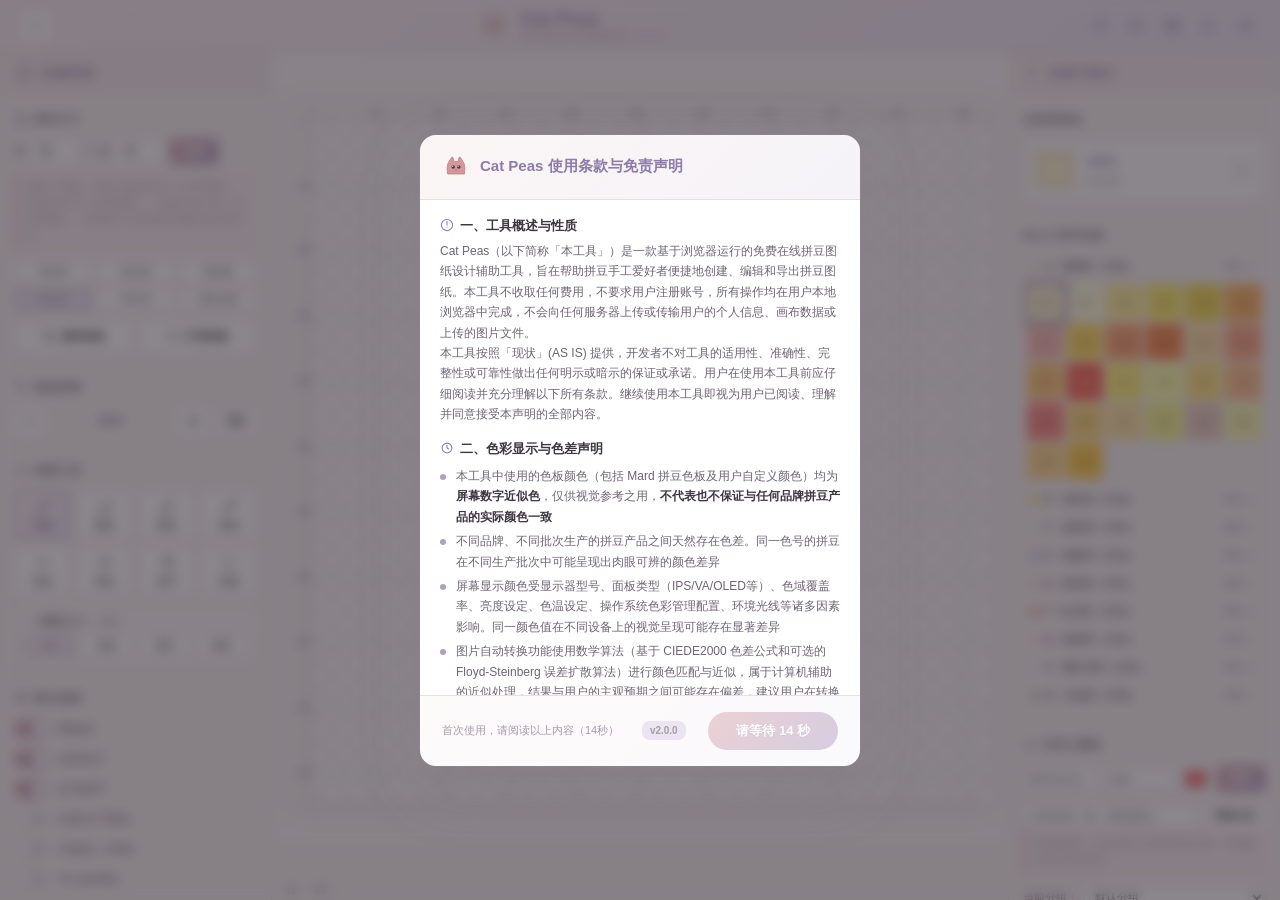
==== commit 82242850: "Cat Peas" ====
--- a/editor.html
+++ b/editor.html
@@ -828,6 +828,15 @@
                     </select>
                 </div>
                 <div class="project-filter-group">
+                    <label>进度：</label>
+                    <select id="projectProgressFilter" class="custom-input project-filter-select">
+                        <option value="__all__">全部进度</option>
+                        <option value="not_started">未开始</option>
+                        <option value="in_progress">进行中</option>
+                        <option value="completed">已完成</option>
+                    </select>
+                </div>
+                <div class="project-filter-group">
                     <label>排序：</label>
                     <select id="projectSortSelect" class="custom-input project-filter-select">
                         <option value="updatedAt_desc">最近修改</option>
@@ -1441,6 +1450,9 @@
                         <li>使用大尺寸画布（超过 78x78 格）时，在内存较低（4GB 以下）或 GPU 性能较弱的设备上可能出现操作卡顿、渲染延迟或浏览器内存不足的情况。建议根据设备性能合理选择画布尺寸</li>
                         <li>移动端（手机和平板）的触控操作体验可能不如桌面端精确，特别是在精细绘制和小格子操作时。建议在桌面端完成精细编辑工作</li>
                         <li>导出的 PNG 图纸中嵌入的像素级数据还原功能对图片文件的完整性有严格要求。任何对导出 PNG 文件的二次处理（包括但不限于即时通讯软件传输时的自动压缩、社交媒体上传时的重新编码、截图工具的截取、图片编辑软件的打开与重新保存、格式转换等）都可能破坏嵌入数据，导致无法通过图纸图片还原画布</li>
+                        <li>辅助拼豆模式的自动保存功能每 30 秒执行一次，在两次保存间隔内如浏览器崩溃，该时段内的标记进度可能丢失。自动保存不保证百分之百的数据完整性</li>
+                        <li>抽图纸功能基于简单随机算法，不保证抽取结果的均匀分布。已完成状态的项目不参与抽取，如需重新抽取请先将项目状态改回未开始</li>
+                        <li>库存管理中的「在途」状态仅为辅助标记，不与任何物流系统对接，不具备自动跟踪到货的能力，需要用户手动更新状态</li>
                     </ul>
                 </div>
 
@@ -1721,6 +1733,30 @@
                             主题与自定义
                         </h4>
                         <p>点击顶部太阳图标切换预设主题（雾霾粉紫、海洋蓝、森林绿、落日橘、樱花和风、暗夜模式）。点击三圆图标可自定义配色和编写自定义 CSS。所有设置自动保存在浏览器中。</p>
+                    </div>
+                    <div class="help-block">
+                        <h4>
+                            <svg viewBox="0 0 16 16" width="14" height="14"><path d="M8 2l2 4h4l-3 3 1 4-4-2-4 2 1-4-3-3h4z" stroke="currentColor" stroke-width="1.2" fill="none" stroke-linecap="round" stroke-linejoin="round"/></svg>
+                            项目进度管理
+                        </h4>
+                        <p>每个项目支持三种进度状态：未开始、进行中、已完成。在项目库中点击进度切换按钮可循环切换状态。</p>
+                        <p>项目库工具栏新增了进度筛选下拉，可快速查看特定状态的项目。辅助拼豆模式下的标记进度会自动同步到项目的进度百分比。</p>
+                    </div>
+                    <div class="help-block">
+                        <h4>
+                            <svg viewBox="0 0 16 16" width="14" height="14"><circle cx="8" cy="7" r="5" stroke="currentColor" stroke-width="1.2" fill="none"/><line x1="3" y1="7" x2="13" y2="7" stroke="currentColor" stroke-width="1.2"/><circle cx="8" cy="7" r="1.5" stroke="currentColor" stroke-width="1.2" fill="none"/></svg>
+                            抽图纸功能
+                        </h4>
+                        <p>在主页点击「抽图纸」卡片，从项目库中随机抽取一张未完成的图纸。已完成的项目不会被抽到。</p>
+                        <p>抽到图纸后可直接点击「导入编辑器开始拼豆」，图纸会自动加载到编辑器画布中，配合辅助拼豆模式使用。</p>
+                    </div>
+                    <div class="help-block">
+                        <h4>
+                            <svg viewBox="0 0 16 16" width="14" height="14"><path d="M4 8l8-4v12l-8-4z" stroke="currentColor" stroke-width="1.2" fill="none" stroke-linecap="round" stroke-linejoin="round"/></svg>
+                            自动保存与闪退恢复
+                        </h4>
+                        <p>辅助拼豆模式下，系统每 30 秒自动将当前画布数据和拼豆标记进度保存到项目库。如果浏览器意外关闭或闪退，下次打开时进度不会丢失。</p>
+                        <p>页面关闭前也会触发一次紧急保存，尽最大可能保护你的拼豆进度数据。</p>
                     </div>
                 </div>
 
--- a/style.css
+++ b/style.css
@@ -6800,3 +6800,47 @@
         gap: 4px;
     }
 }
+
+/* ========================================
+   项目进度状态标识
+   ======================================== */
+.project-card-progress {
+    padding: 0 12px 4px;
+}
+
+.project-grid.list-view .project-card-progress {
+    padding: 0;
+    flex-shrink: 0;
+}
+
+.project-progress-badge {
+    display: inline-block;
+    padding: 2px 8px;
+    border-radius: 10px;
+    font-size: 9px;
+    font-weight: 700;
+    letter-spacing: 0.3px;
+}
+
+.project-progress-badge.progress-not_started {
+    background: var(--border-light);
+    color: var(--text-muted);
+}
+
+.project-progress-badge.progress-in_progress {
+    background: rgba(224, 168, 96, 0.15);
+    color: #c08830;
+    border: 1px solid rgba(224, 168, 96, 0.3);
+}
+
+.project-progress-badge.progress-completed {
+    background: rgba(142, 191, 142, 0.15);
+    color: var(--success);
+    border: 1px solid rgba(142, 191, 142, 0.3);
+}
+
+.project-card-btn.btn-progress:hover {
+    border-color: var(--success);
+    color: var(--success);
+    background: rgba(142, 191, 142, 0.1);
+}
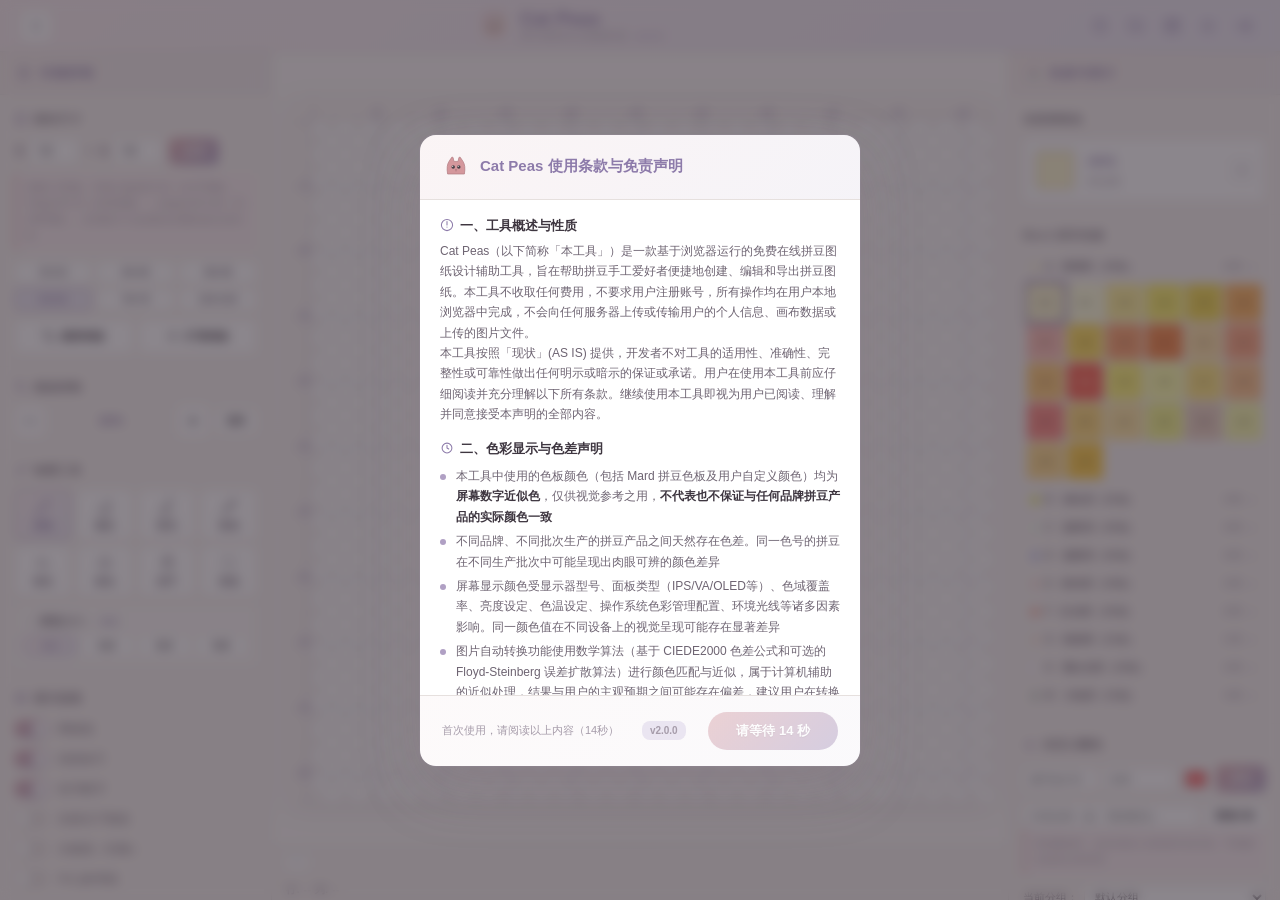
==== commit 076e150a: "Cat Peas" ====
--- a/editor.html
+++ b/editor.html
@@ -537,7 +537,7 @@
                         <button class="btn btn-sm" id="addProjectCategory">新建</button>
                         <button class="btn btn-sm" id="manageCategoryBtn" title="管理分类">管理</button>
                     </div>
-                    <button class="btn btn-full btn-apply" id="saveToProject" style="margin-top:8px;">
+                    <button class="btn btn-full btn-apply" id="saveToProject" style="margin-top:8px;" title="快捷键: Ctrl+S">
                         <svg viewBox="0 0 20 20" width="14" height="14"><path d="M5 3h10a2 2 0 012 2v10a2 2 0 01-2 2H5a2 2 0 01-2-2V5a2 2 0 012-2z" stroke="currentColor" stroke-width="1.3" fill="none"/><path d="M7 3v5h6V3M7 14h6" stroke="currentColor" stroke-width="1.3" stroke-linecap="round"/></svg>
                         保存到项目库
                     </button>
@@ -930,12 +930,12 @@
                             <label class="assist-color-label" style="font-size:10px;margin-bottom:0;">按行/列标记：</label>
                             <div style="display:flex;gap:3px;align-items:center;">
                                 <label style="font-size:10px;color:var(--text-muted);flex-shrink:0;">行号</label>
-                                <input type="number" id="assistMarkRow" min="0" class="custom-input" style="width:46px;text-align:center;padding:4px 2px;font-size:11px;" placeholder="0">
+                                <input type="number" id="assistMarkRow" min="0" class="custom-input" style="width:46px;text-align:center;padding:4px 2px;font-size:11px;" placeholder="行">
                                 <button class="btn btn-sm" id="assistMarkRowBtn" style="padding:4px 8px;font-size:10px;">标记行</button>
                             </div>
                             <div style="display:flex;gap:3px;align-items:center;">
                                 <label style="font-size:10px;color:var(--text-muted);flex-shrink:0;">列号</label>
-                                <input type="number" id="assistMarkCol" min="0" class="custom-input" style="width:46px;text-align:center;padding:4px 2px;font-size:11px;" placeholder="0">
+                                <input type="number" id="assistMarkCol" min="0" class="custom-input" style="width:46px;text-align:center;padding:4px 2px;font-size:11px;" placeholder="列">
                                 <button class="btn btn-sm" id="assistMarkColBtn" style="padding:4px 8px;font-size:10px;">标记列</button>
                             </div>
                         </div>
@@ -950,6 +950,11 @@
                     </button>
                 </div>
             </div>
+                <label class="toggle-item" style="margin-top:4px;">
+                    <input type="checkbox" id="assistShowCheckmarks" checked>
+                    <span class="toggle-slider"></span>
+                    <span>显示已拼对勾标记</span>
+                </label>
             <!-- 进度 -->
             <div class="assist-progress">
                 <div class="assist-progress-bar-wrap">
--- a/style.css
+++ b/style.css
@@ -6844,3 +6844,32 @@
     color: var(--success);
     background: rgba(142, 191, 142, 0.1);
 }
+
+
+.legend-sort-btn {
+    width: 22px;
+    height: 18px;
+    border: 1px solid var(--border);
+    border-radius: 3px;
+    background: var(--bg-card);
+    cursor: pointer;
+    display: flex;
+    align-items: center;
+    justify-content: center;
+    color: var(--text-muted);
+    transition: var(--transition);
+    flex-shrink: 0;
+    padding: 0;
+}
+
+.legend-sort-btn:hover {
+    background: var(--iris-lighter);
+    color: var(--iris-dark);
+    border-color: var(--iris);
+}
+
+
+/* 辅助模式标尺可点击提示 */
+.assist-ruler-hint .ruler {
+    cursor: pointer;
+}
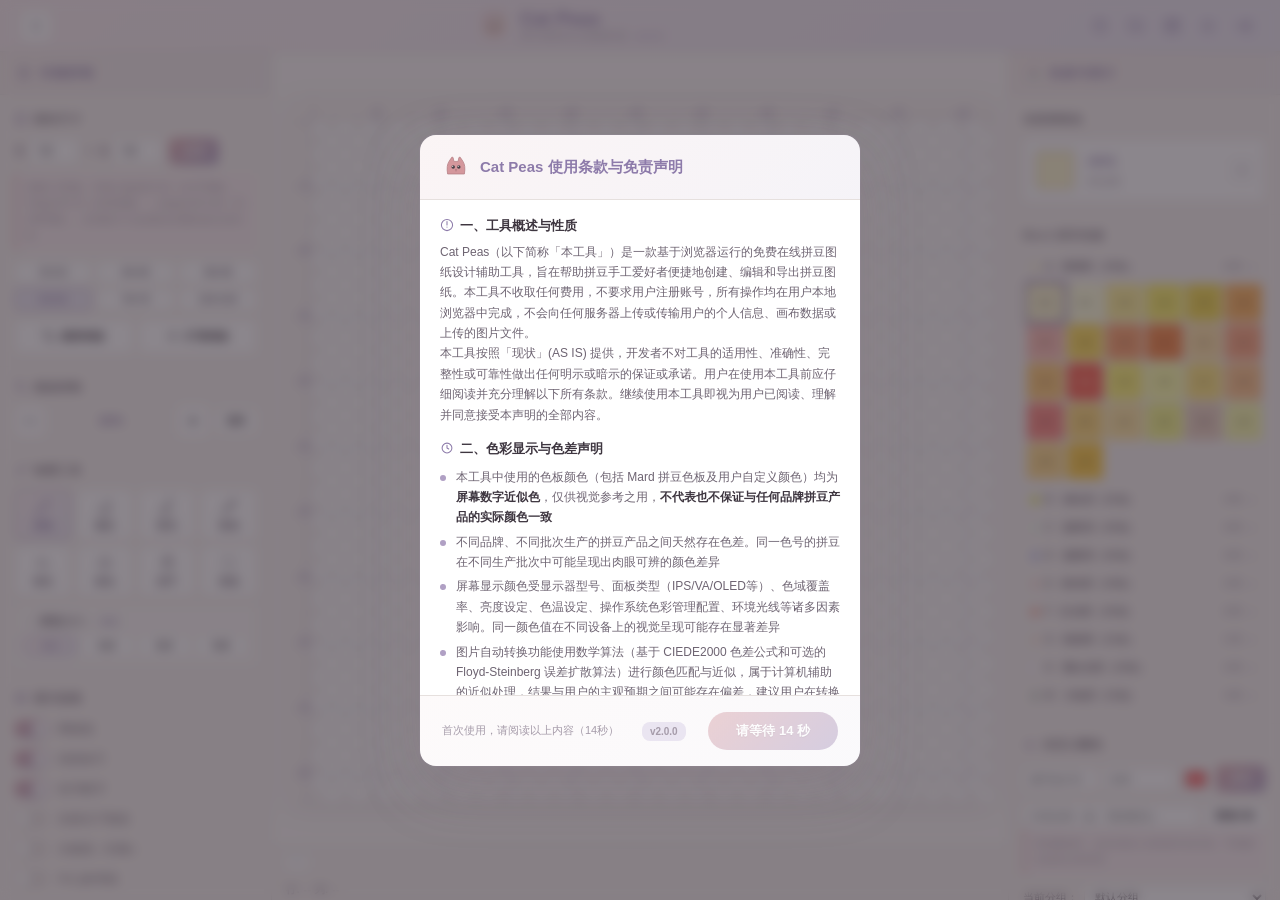
==== commit 7599701b: "Cat Peas" ====
--- a/editor.html
+++ b/editor.html
@@ -423,6 +423,10 @@
                             <label>最大用色数：</label>
                             <input type="number" id="maxColors" value="24" min="2" max="64">
                         </div>
+                        <button class="btn btn-full" id="extractColorsBtn" style="margin-top:4px;">
+                            <svg viewBox="0 0 20 20" width="14" height="14"><circle cx="6" cy="6" r="3" fill="currentColor" opacity="0.3"/><circle cx="14" cy="6" r="3" fill="currentColor" opacity="0.5"/><circle cx="10" cy="14" r="3" fill="currentColor" opacity="0.7"/></svg>
+                            提取底图主色调
+                        </button>
                         <button class="btn btn-full btn-accent" id="convertBtn">
                             <svg viewBox="0 0 20 20" width="14" height="14"><path d="M13 2L3 14h5l-1 6 10-12h-5l1-6z" stroke="currentColor" stroke-width="1.5" fill="none" stroke-linecap="round" stroke-linejoin="round"/></svg>
                             一键转换为拼豆图纸
@@ -495,6 +499,17 @@
                         <svg viewBox="0 0 20 20" width="14" height="14"><path d="M10 13V3M6 9l4 4 4-4M3 14v2a1 1 0 001 1h12a1 1 0 001-1v-2" stroke="currentColor" stroke-width="1.5" fill="none" stroke-linecap="round" stroke-linejoin="round"/></svg>
                         图纸导出
                     </h3>
+                    <div style="display:flex;gap:10px;margin-bottom:8px;font-size:11px;color:var(--text-secondary);">
+                        <label style="display:flex;align-items:center;gap:4px;cursor:pointer;">
+                            <input type="checkbox" id="exportWithRuler" checked style="accent-color:var(--iris-dark);"> 标尺
+                        </label>
+                        <label style="display:flex;align-items:center;gap:4px;cursor:pointer;">
+                            <input type="checkbox" id="exportWithGrid" checked style="accent-color:var(--iris-dark);"> 网格
+                        </label>
+                        <label style="display:flex;align-items:center;gap:4px;cursor:pointer;">
+                            <input type="checkbox" id="exportWithNumbers" checked style="accent-color:var(--iris-dark);"> 色号
+                        </label>
+                    </div>
                     <button class="btn btn-full btn-export" id="exportPNG">
                         <svg viewBox="0 0 20 20" width="14" height="14"><rect x="2" y="2" width="16" height="16" rx="2" stroke="currentColor" stroke-width="1.3" fill="none"/><path d="M6 14l3-4 2 2 3-4 4 6H2z" fill="currentColor" opacity="0.25"/></svg>
                         导出色块图纸 PNG
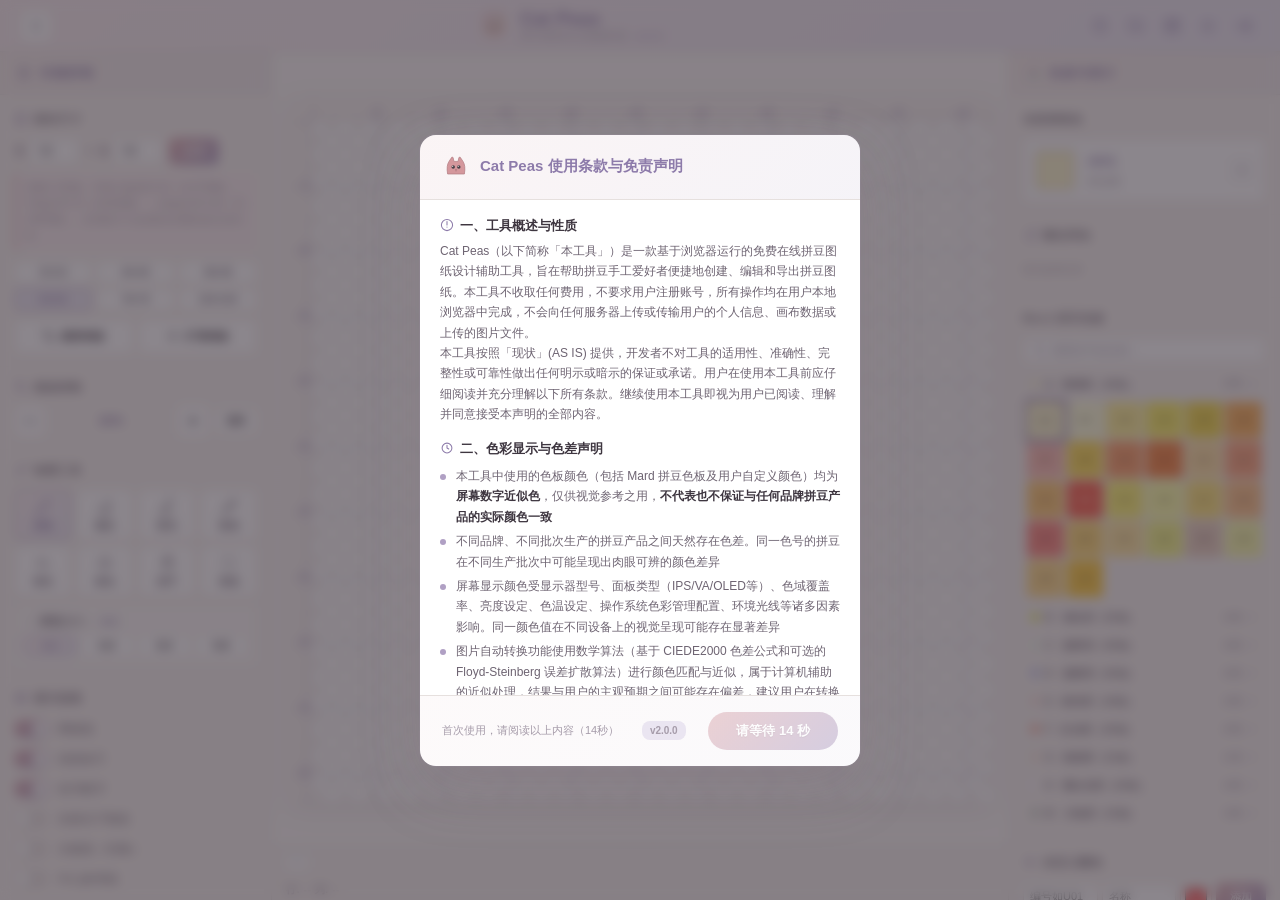
==== commit 78cb27b3: "Cat Peas" ====
--- a/editor.html
+++ b/editor.html
@@ -737,9 +737,28 @@
                     </div>
                 </section>
 
+                <!-- 历史用色 -->
+                <section class="panel-section" id="recentColorsSection">
+                    <h3 class="section-title">
+                        <svg viewBox="0 0 20 20" width="14" height="14"><path d="M4 12a8 8 0 0114-5.3V3M18 6.7V3h-3.3" stroke="currentColor" stroke-width="1.5" fill="none" stroke-linecap="round" stroke-linejoin="round"/><path d="M16 8a6 6 0 11-10 4" stroke="currentColor" stroke-width="1.5" fill="none" stroke-linecap="round"/></svg>
+                        最近用色
+                    </h3>
+                    <div class="recent-colors" id="recentColors">
+                        <span class="recent-empty">暂无使用记录</span>
+                    </div>
+                </section>
+
                 <!-- 色板 -->
                 <section class="panel-section">
                     <h3 class="section-title">Mard 拼豆色板</h3>
+                    <div class="palette-search-wrap" id="paletteSearchWrap">
+                        <svg viewBox="0 0 16 16" width="12" height="12" style="color:var(--text-muted);flex-shrink:0;"><circle cx="6.5" cy="6.5" r="4.5" stroke="currentColor" stroke-width="1.3" fill="none"/><path d="M10 10l4 4" stroke="currentColor" stroke-width="1.5" stroke-linecap="round"/></svg>
+                        <input type="text" class="palette-search-input" id="paletteSearchInput" placeholder="搜索色号或名称..." maxlength="20">
+                        <button class="palette-search-clear" id="paletteSearchClear" style="display:none;" title="清除搜索">
+                            <svg viewBox="0 0 12 12" width="10" height="10"><path d="M3 3l6 6M9 3l-6 6" stroke="currentColor" stroke-width="1.5" stroke-linecap="round"/></svg>
+                        </button>
+                    </div>
+                    <div class="palette-search-results" id="paletteSearchResults" style="display:none;"></div>
                     <div class="palette-grid" id="paletteGrid"></div>
                 </section>
 
@@ -970,6 +989,7 @@
                     <span class="toggle-slider"></span>
                     <span>显示已拼对勾标记</span>
                 </label>
+                <p class="size-note" style="margin-top:6px;">提示：切换到抓手工具(H)可平移画布，双指捏合可缩放。点击标尺数字可标记整行/列。</p>
             <!-- 进度 -->
             <div class="assist-progress">
                 <div class="assist-progress-bar-wrap">
--- a/style.css
+++ b/style.css
@@ -2557,7 +2557,7 @@
     }
 
     .project-view-toggle {
-        display: none;
+        display: flex;
     }
 }
 
@@ -6873,3 +6873,183 @@
 .assist-ruler-hint .ruler {
     cursor: pointer;
 }
+
+
+/* ========================================
+   最近用色
+   ======================================== */
+.recent-colors {
+    display: flex;
+    gap: 5px;
+    align-items: center;
+    min-height: 32px;
+    flex-wrap: wrap;
+}
+
+.recent-color-item {
+    width: 32px;
+    height: 32px;
+    border-radius: 5px;
+    border: 2px solid var(--border);
+    cursor: pointer;
+    transition: var(--transition);
+    position: relative;
+    display: flex;
+    align-items: center;
+    justify-content: center;
+    flex-shrink: 0;
+}
+
+.recent-color-item:hover {
+    transform: scale(1.15);
+    z-index: 2;
+    box-shadow: var(--shadow-hover);
+    border-color: var(--iris);
+}
+
+.recent-color-item.active {
+    border-color: var(--iris-dark);
+    box-shadow: 0 0 0 2px var(--iris-light);
+}
+
+.recent-color-item .recent-color-id {
+    font-size: 6px;
+    font-weight: 800;
+    pointer-events: none;
+    line-height: 1;
+}
+
+.recent-empty {
+    font-size: 10px;
+    color: var(--text-muted);
+    padding: 4px 0;
+}
+
+
+/* ========================================
+   色板搜索
+   ======================================== */
+.palette-search-wrap {
+    display: flex;
+    align-items: center;
+    gap: 6px;
+    padding: 6px 10px;
+    border: 1px solid var(--border);
+    border-radius: var(--radius-sm);
+    background: var(--bg-card);
+    margin-bottom: 8px;
+    transition: var(--transition);
+}
+
+.palette-search-wrap:focus-within {
+    border-color: var(--iris);
+    box-shadow: 0 0 0 2px rgba(176, 160, 196, 0.15);
+}
+
+.palette-search-input {
+    border: none;
+    outline: none;
+    background: transparent;
+    font-family: var(--font-base);
+    font-size: 11px;
+    color: var(--text);
+    width: 100%;
+    min-width: 0;
+}
+
+.palette-search-input::placeholder {
+    color: var(--text-muted);
+}
+
+.palette-search-clear {
+    width: 18px;
+    height: 18px;
+    border: none;
+    background: var(--border-light);
+    border-radius: 50%;
+    cursor: pointer;
+    display: flex;
+    align-items: center;
+    justify-content: center;
+    color: var(--text-muted);
+    transition: var(--transition);
+    flex-shrink: 0;
+    padding: 0;
+}
+
+.palette-search-clear:hover {
+    background: var(--danger-light);
+    color: var(--danger);
+}
+
+.palette-search-results {
+    display: none;
+    flex-direction: column;
+    gap: 2px;
+    margin-bottom: 8px;
+    max-height: 280px;
+    overflow-y: auto;
+    padding: 4px;
+    background: var(--bg);
+    border-radius: var(--radius-sm);
+    border: 1px solid var(--border-light);
+}
+
+.palette-search-results.active {
+    display: flex;
+}
+
+.palette-search-item {
+    display: flex;
+    align-items: center;
+    gap: 8px;
+    padding: 6px 8px;
+    border-radius: var(--radius-xs);
+    cursor: pointer;
+    transition: var(--transition);
+    border: 1px solid transparent;
+}
+
+.palette-search-item:hover {
+    background: var(--iris-lighter);
+    border-color: var(--iris-light);
+}
+
+.palette-search-item.active {
+    background: linear-gradient(135deg, var(--pink-lighter), var(--iris-lighter));
+    border-color: var(--iris);
+}
+
+.palette-search-swatch {
+    width: 22px;
+    height: 22px;
+    border-radius: 4px;
+    border: 1.5px solid var(--border);
+    flex-shrink: 0;
+}
+
+.palette-search-id {
+    font-size: 12px;
+    font-weight: 800;
+    color: var(--iris-dark);
+    min-width: 30px;
+}
+
+.palette-search-name {
+    font-size: 11px;
+    color: var(--text-secondary);
+    flex: 1;
+}
+
+.palette-search-hex {
+    font-size: 9px;
+    color: var(--text-muted);
+    font-family: 'Courier New', monospace;
+}
+
+.palette-search-empty {
+    text-align: center;
+    padding: 12px;
+    font-size: 11px;
+    color: var(--text-muted);
+}
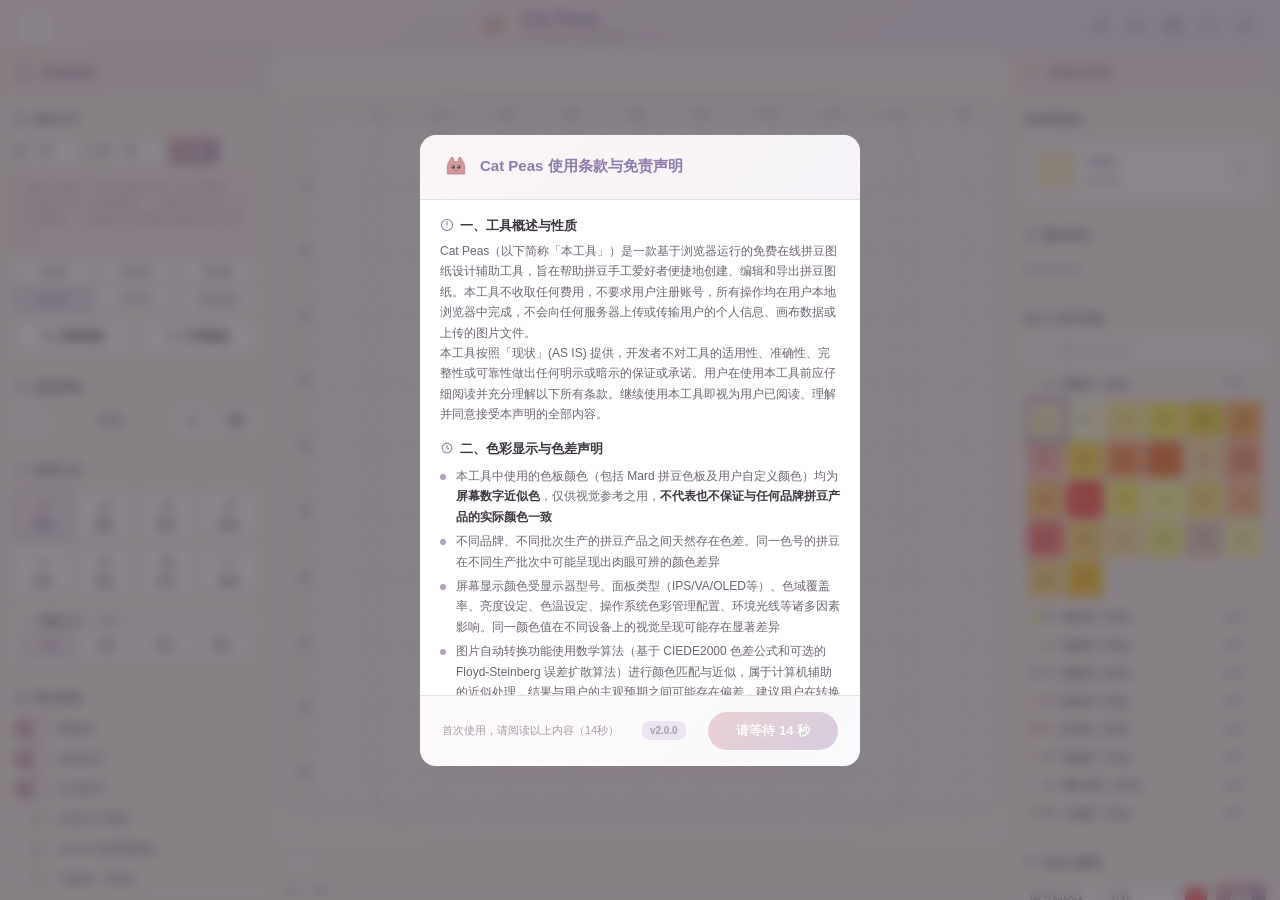
==== commit 8db3cfad: "Cat Peas" ====
--- a/editor.html
+++ b/editor.html
@@ -263,6 +263,11 @@
                             <span>仿真豆子预览</span>
                         </label>
                         <label class="toggle-item">
+                            <input type="checkbox" id="toggleGrid10">
+                            <span class="toggle-slider"></span>
+                            <span>10×10 加粗网格线</span>
+                        </label>
+                        <label class="toggle-item">
                             <input type="checkbox" id="toggleSplitLine">
                             <span class="toggle-slider"></span>
                             <span>分板线（52格）</span>
--- a/style.css
+++ b/style.css
@@ -1020,6 +1020,7 @@
     align-items: center;
     gap: 4px;
     flex-shrink: 0;
+    z-index: 12;
     overflow-x: auto;
     -webkit-overflow-scrolling: touch;
 }
